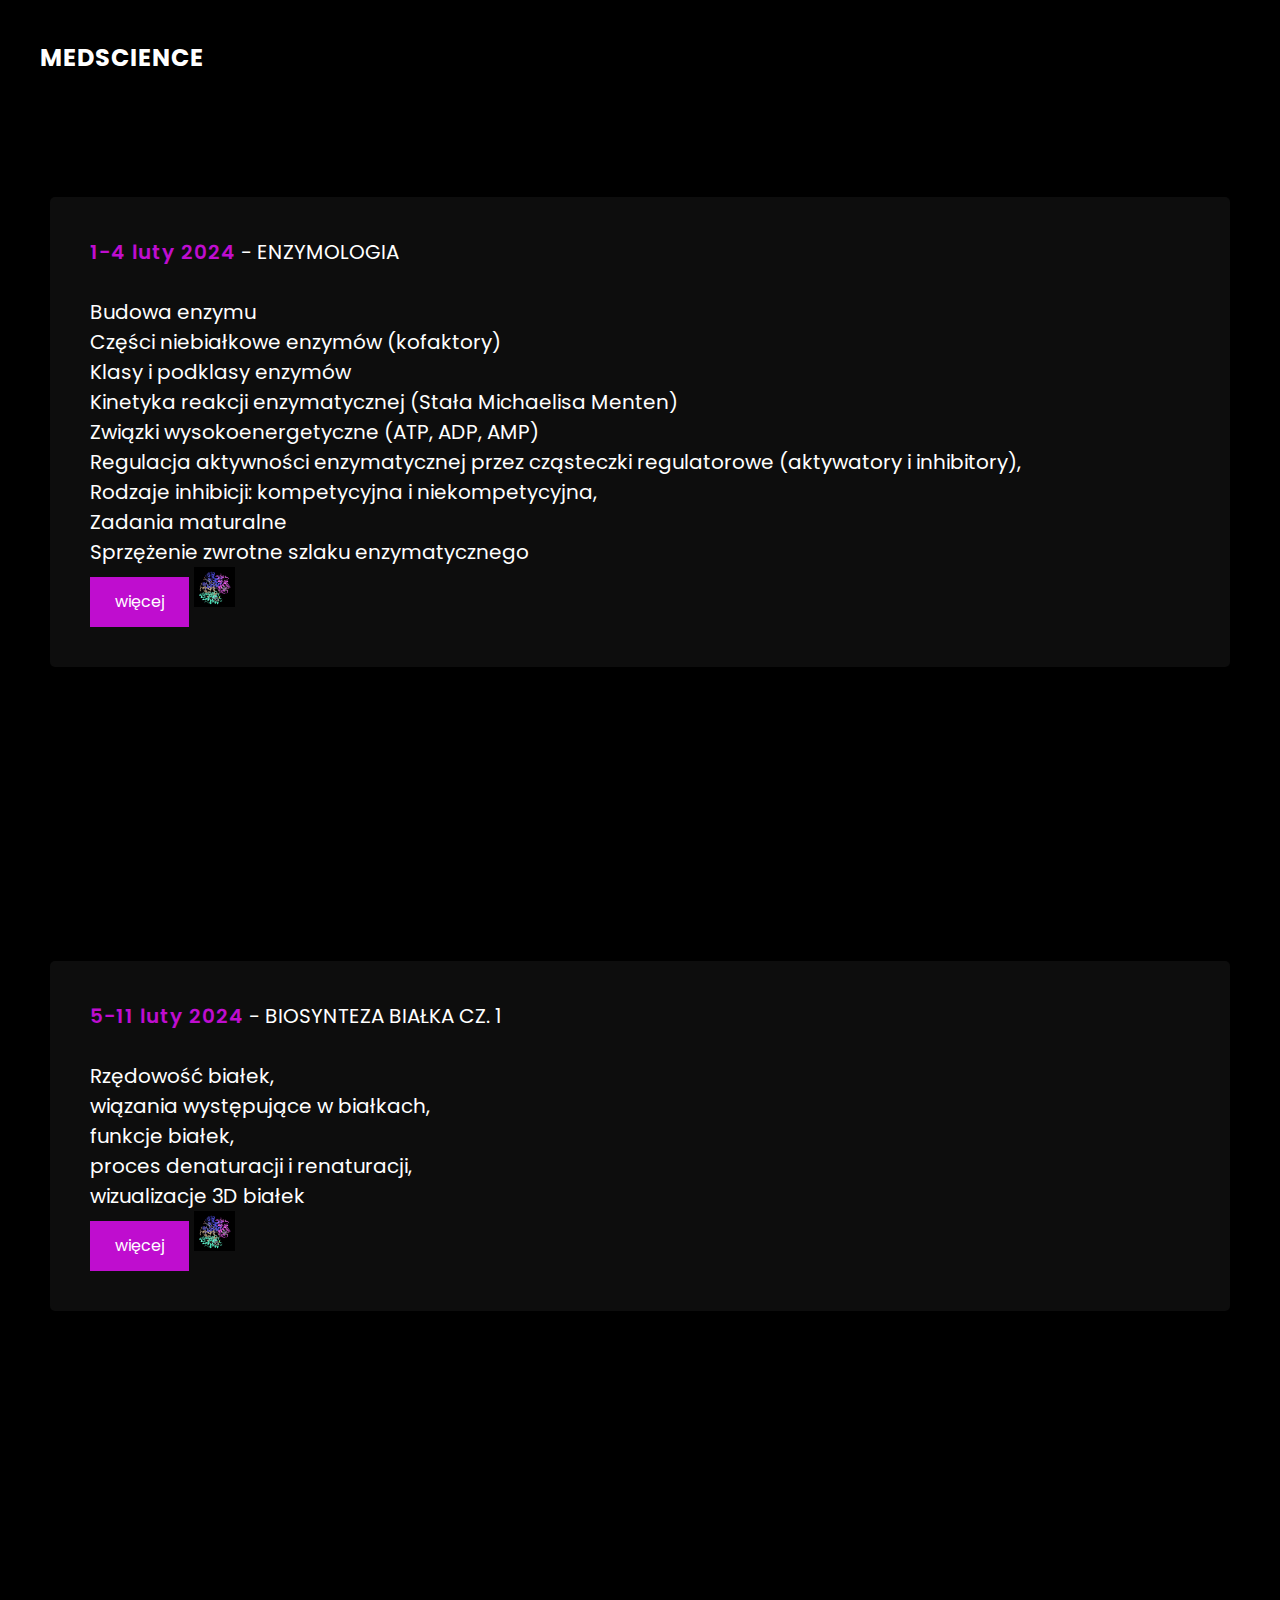
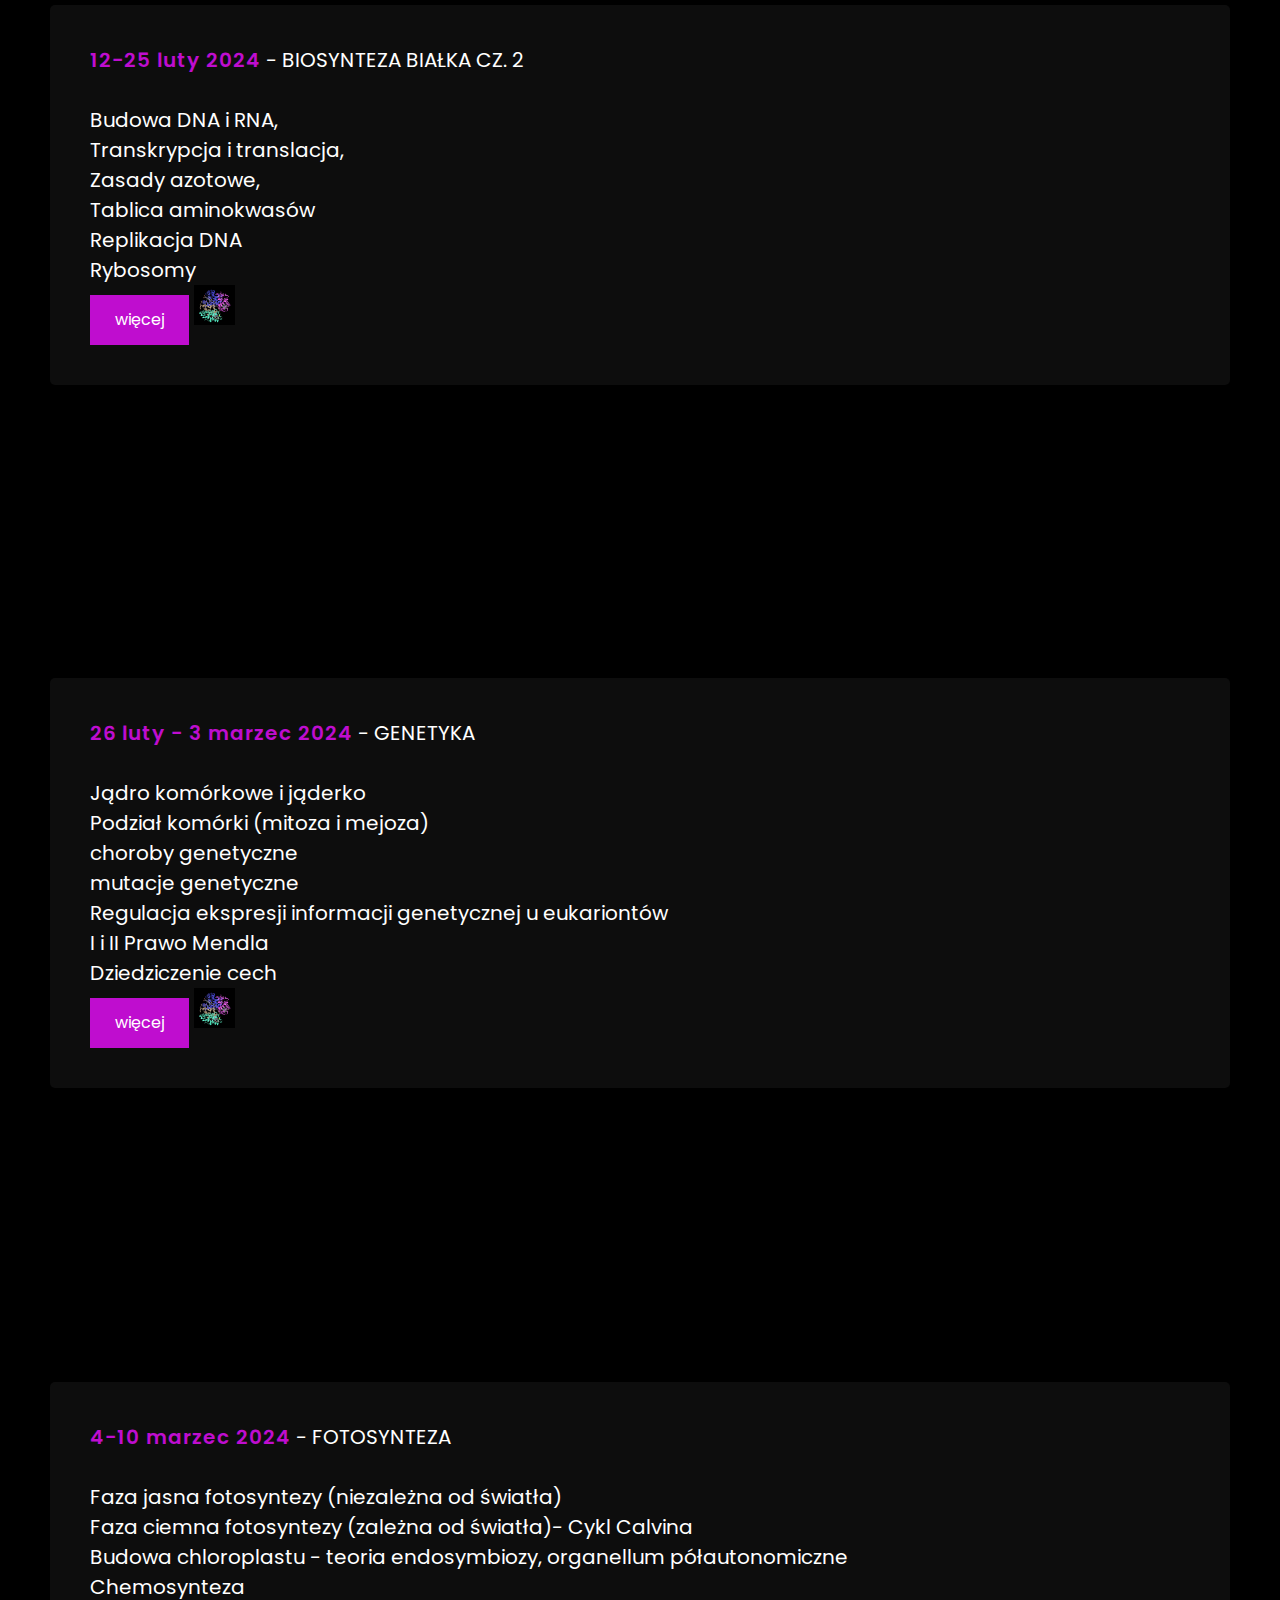
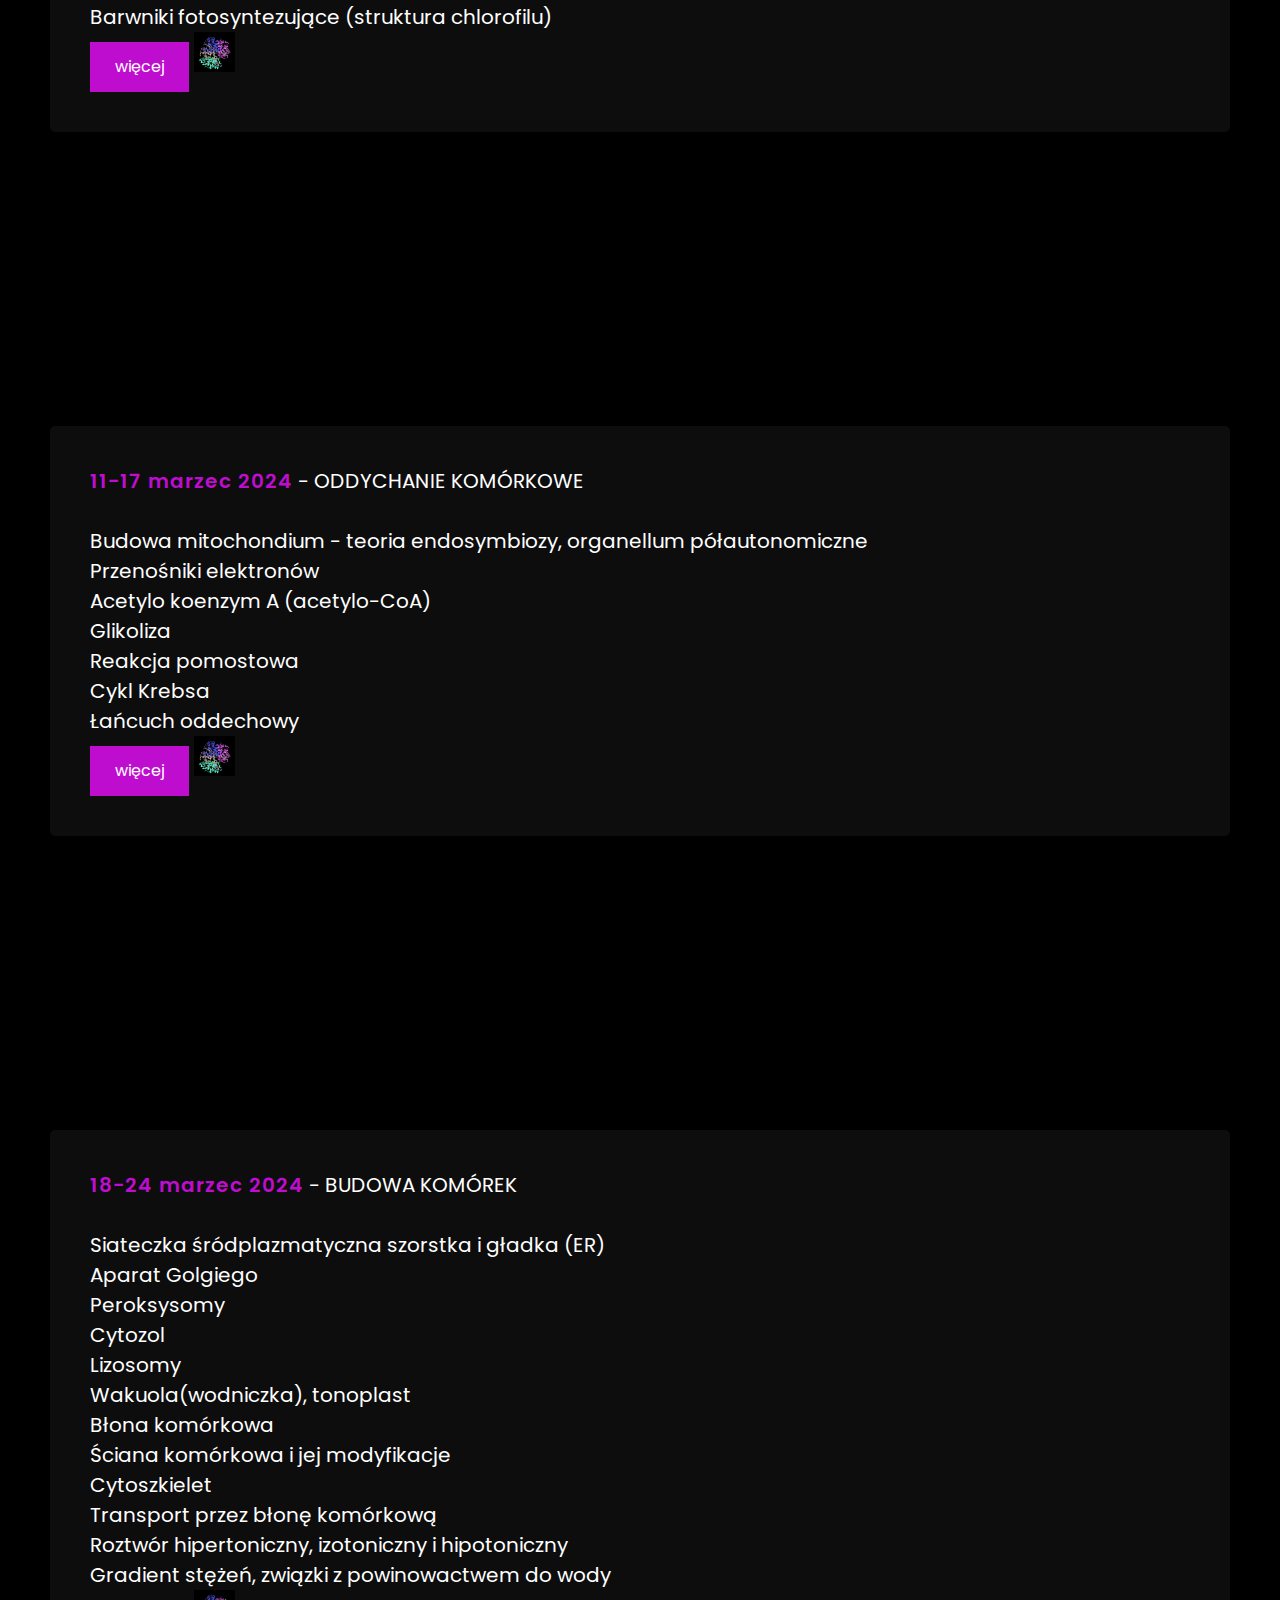
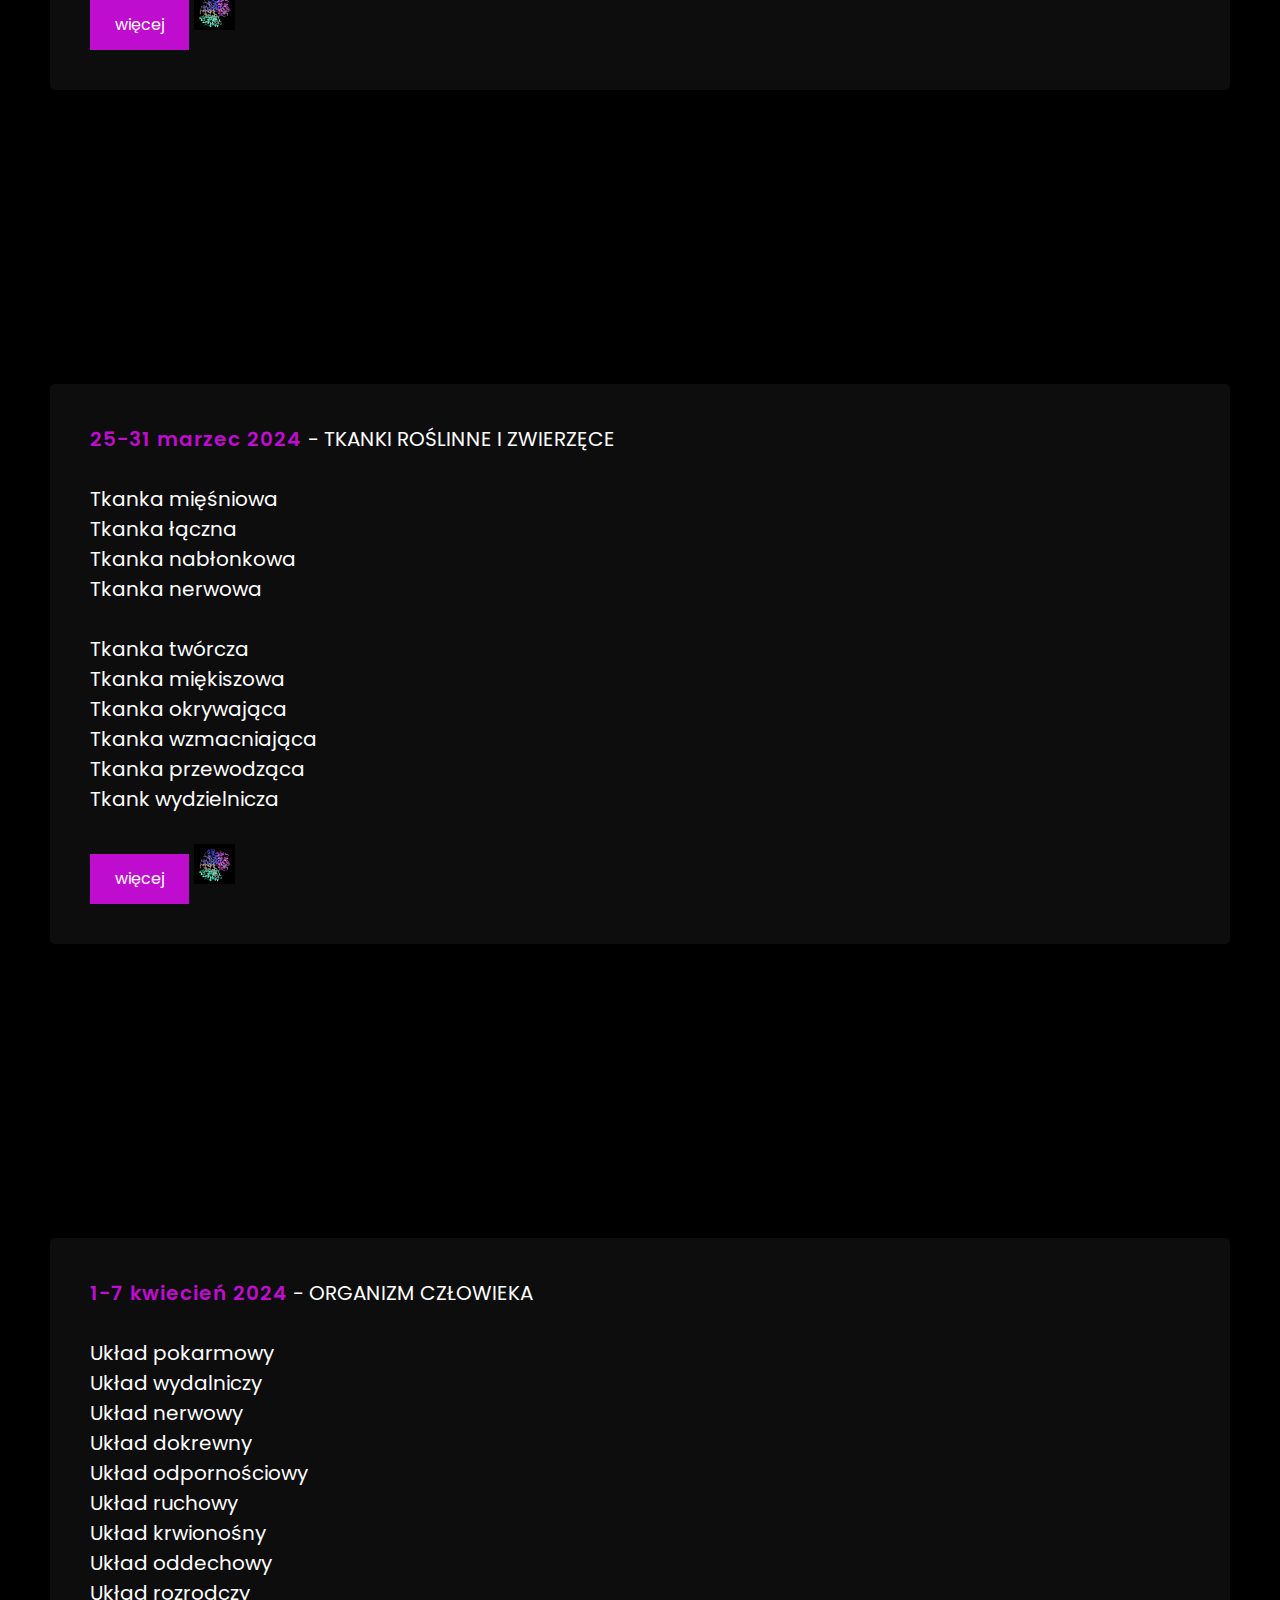
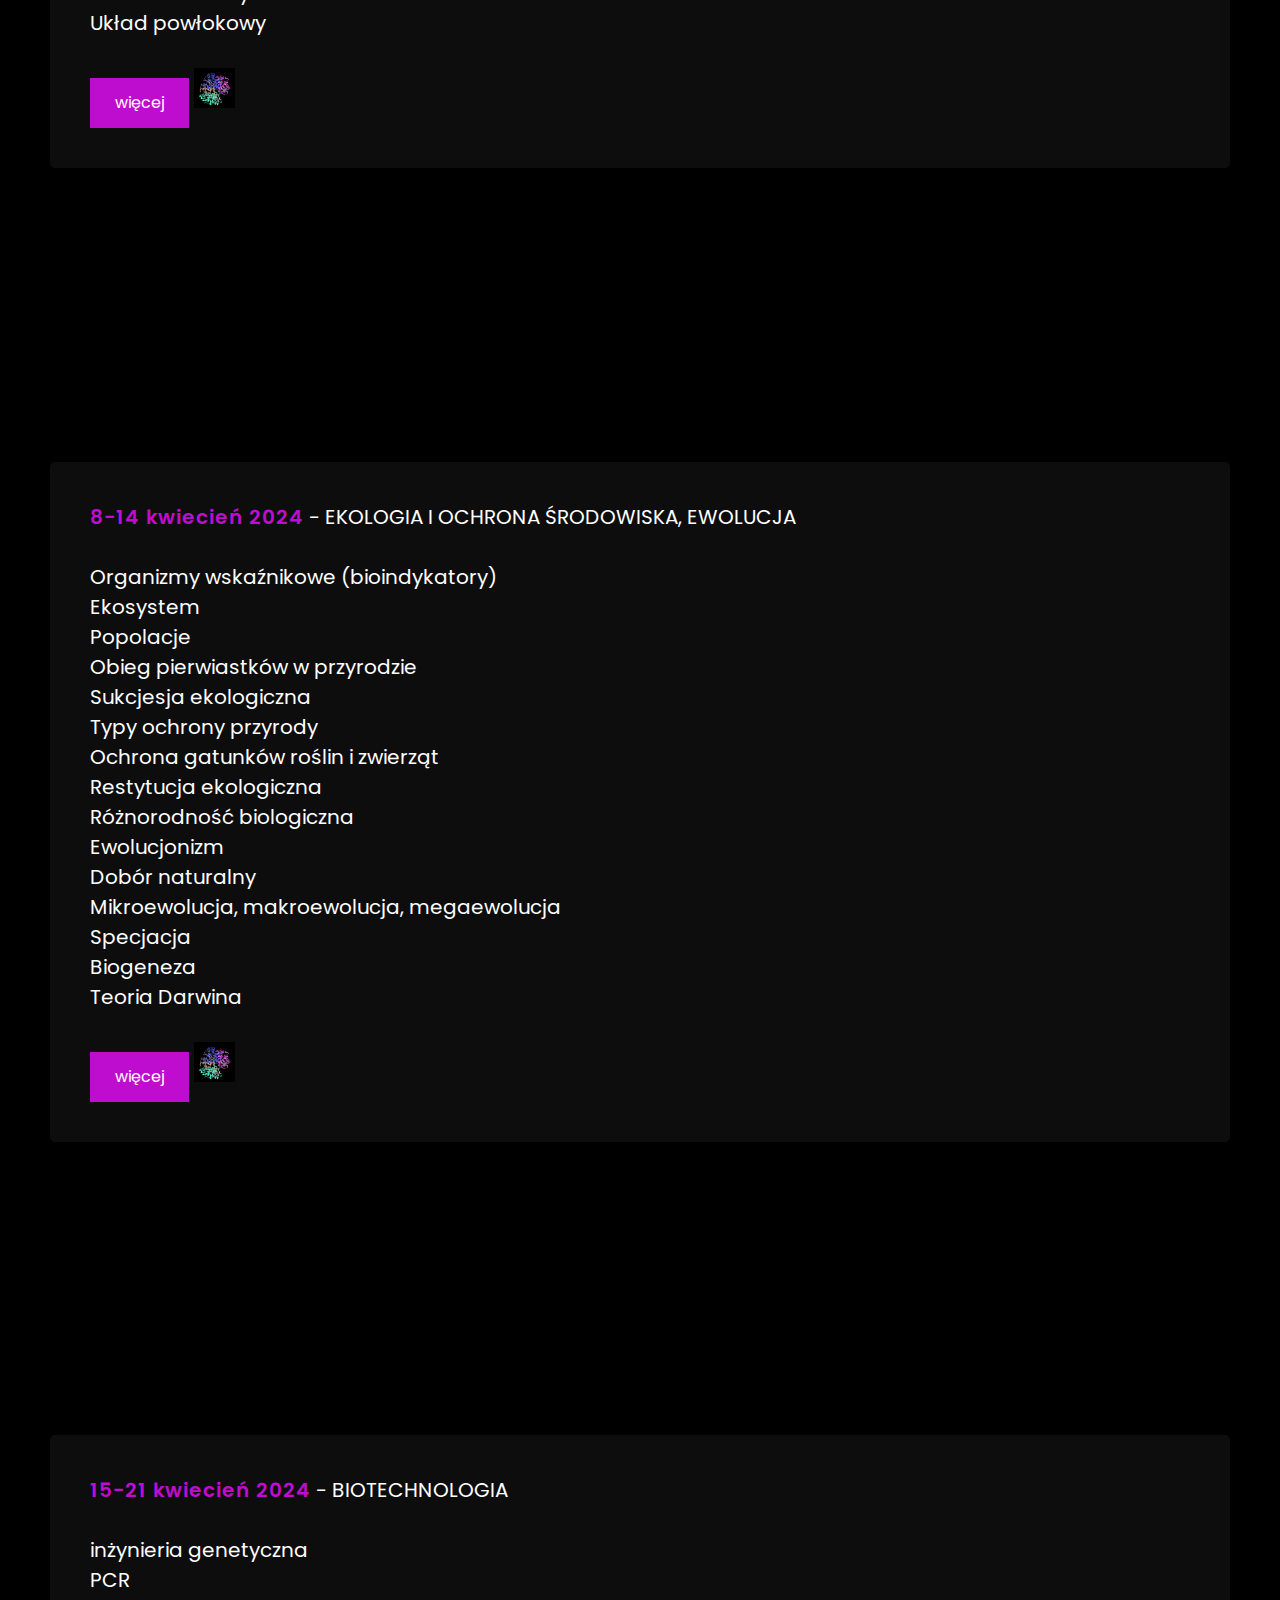
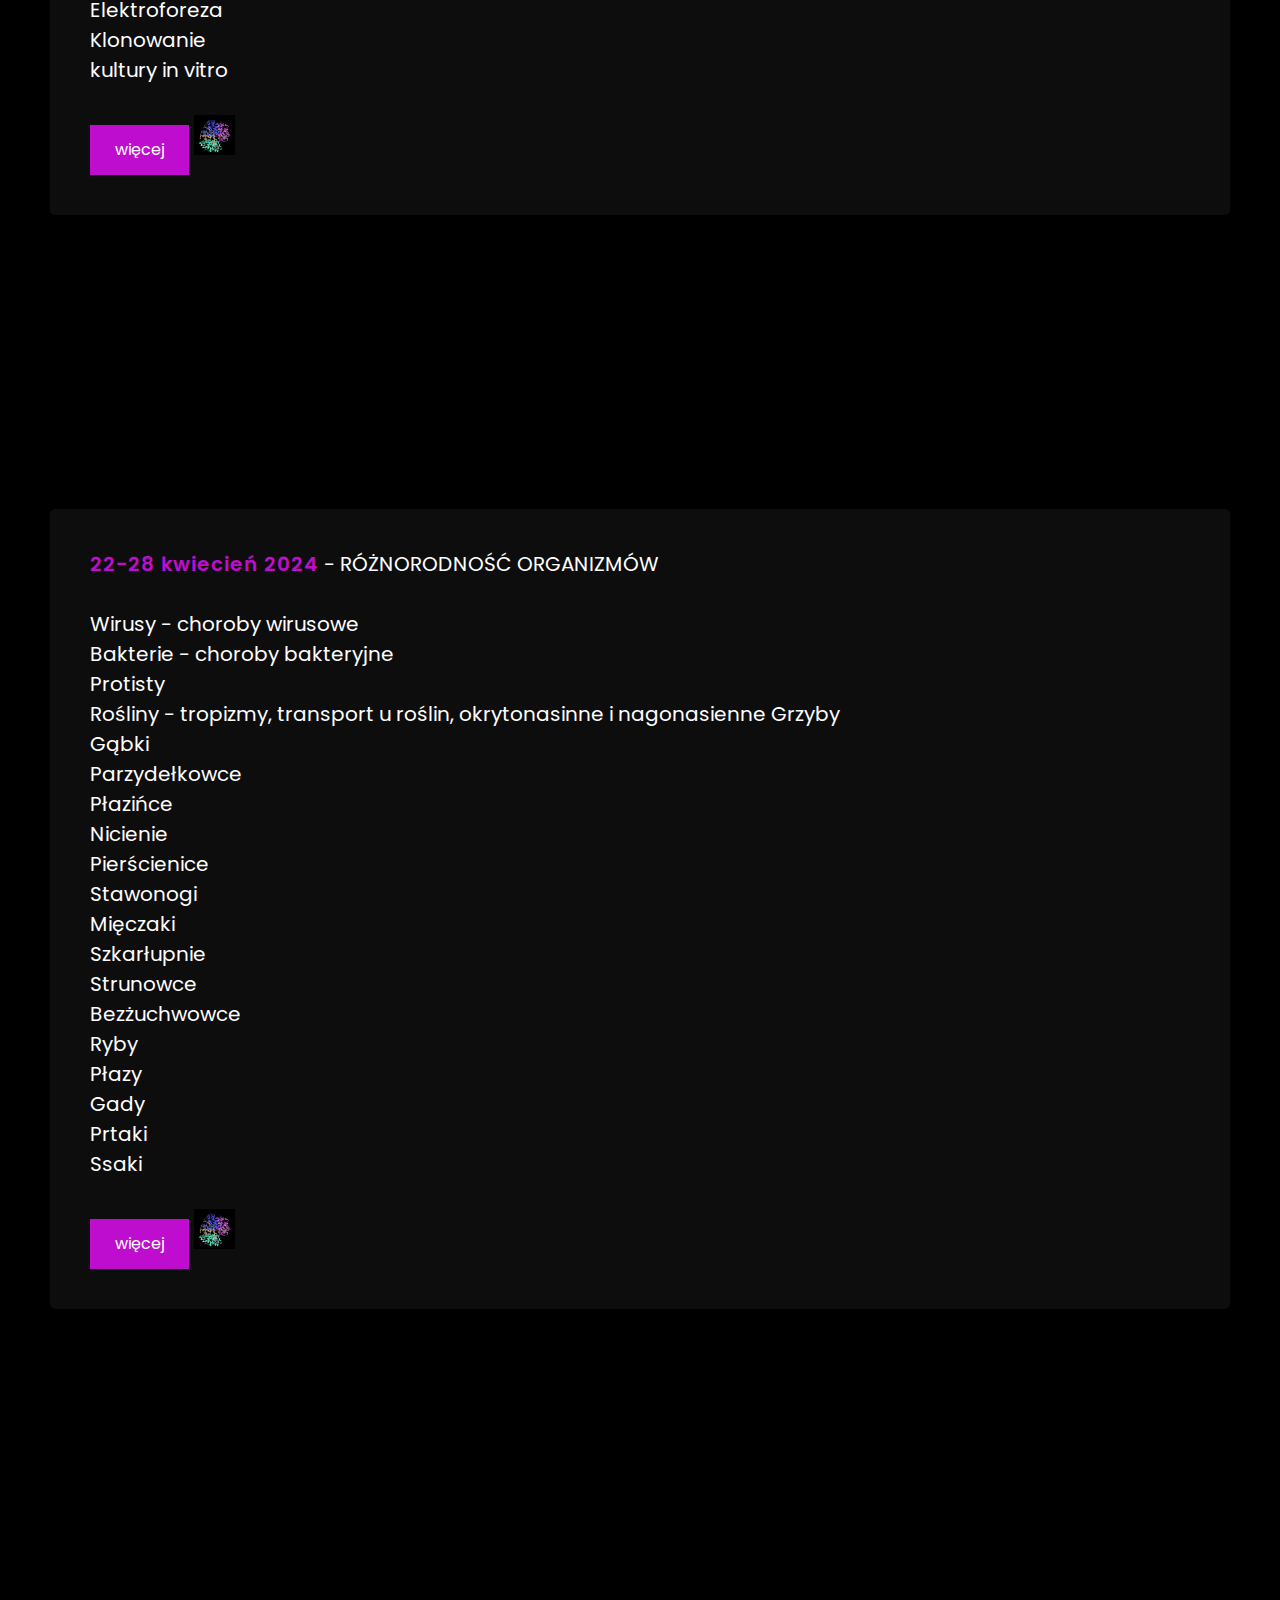
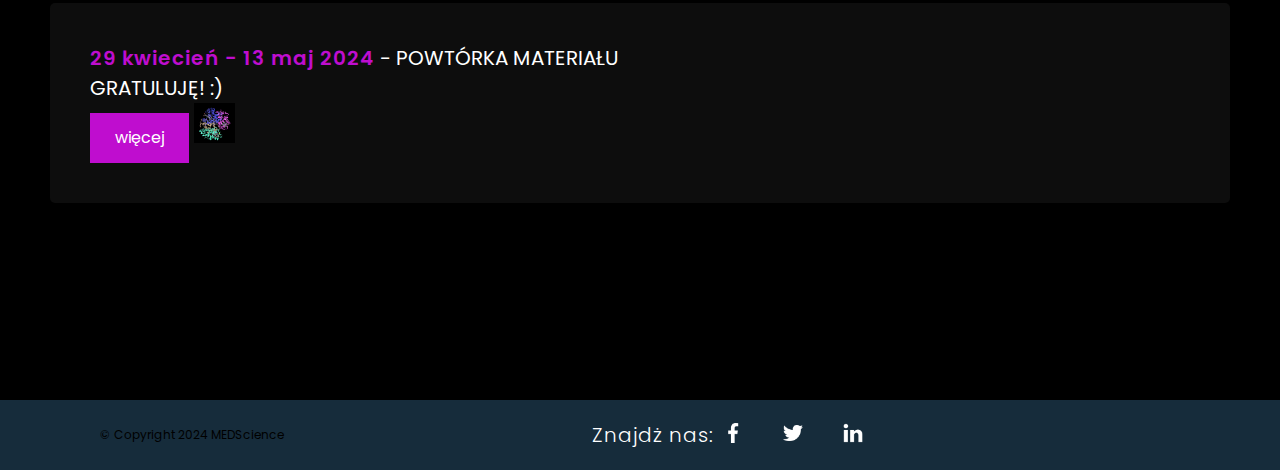
==== harmonogram.html @ fafb4f1d "Add files via upload" ====
<DOCTYPE html>
      <html lang="en">
      <head>
          <meta name="description" content="Profesjonalene przygotowanie do matury z nauk medycznych na poziomie podstawowym i rozszerzonym. 
          Uczymy z pasją, którą chętnie przekazujemy innym, dzięki temu nasi kursanci uzyskują 
          wysokie wyniki matur, co pozwala im podjąć studia na wymarzonym kierunku.">
          <meta name="keywords" content="kursy maturalne, biologia, matura, medscience, medscience.pl, 
          medycyna, lekarski, kierunek lekarski, Akademia medyczna, Gdański uniwersytet medycznyc, biotechnologia, 
          podstawowa, rozszerzona, Gdańsk, Trójmiasto, nauka biologii,
           korepetycje biologia, korepetycje z biologii">
          <meta name="viewport" content=""width=device-width, initial-scale="1.0">
          <title>MEDSCIENCE Kursy maturalne z nauk medycznych</title>
          <meta chrset="UTF-8">
          <link rel="stylesheet" href="style.css">
          <link rel="stylesheet" href="https://cdnjs.cloudflare.com/ajax/libs/font-awesome/5.15.3/css/all.min.css" integrity="sha384-B4gt1jrGC7Jh4AgTPSdUtOBvfO8sh+Wy6p6PnHXYEzE2zwhyHIweGdeQpXaPfUm"
        crossorigin="anonymous">
      </head>

   <body>
     
        <div class="wrapper">
            <div class="main2">
            <header>
                  <a href="index.html" class="logo">MEDScience</a>
                  <div class="toggle"></div>
              </header>
            </div>
            <div class= "bigboxkal6">
                  <div class="boxhem">
                  <div class= "euI">
                        <span>1-4 luty 2024</span> - ENZYMOLOGIA
                        <br><br>
                        Budowa enzymu<br>
                        Części niebiałkowe enzymów (kofaktory)<br>
                        Klasy i podklasy enzymów<br>
                        Kinetyka reakcji enzymatycznej (Stała Michaelisa Menten)<br>
                        Związki wysokoenergetyczne (ATP, ADP, AMP)<br>
                        Regulacja aktywności enzymatycznej przez cząsteczki regulatorowe (aktywatory i inhibitory),<br>
                        Rodzaje inhibicji: kompetycyjna i niekompetycyjna,<br>
                        Zadania maturalne
                        <br>Sprzężenie zwrotne szlaku enzymatycznego

                        </br>
                        <div class= "iconachampion">
                              <a href="  " class="button">więcej</a>
                             
                                    <img src="hem.jpg" id="champion">
                        </div>
                  </div>
                  </div>
                  <div class= "contentkal6a">
                        <span>5-11 luty 2024</span> - BIOSYNTEZA BIAŁKA CZ. 1
                        <br><br>
                        Rzędowość białek,<br> wiązania występujące w białkach,<br> funkcje białek,<br>
                        proces denaturacji i renaturacji,<br> wizualizacje 3D białek
                        </br>
                        <div class= "iconachampion">
                              <a href="" class="button">więcej</a>
                                    <img src="hem.jpg" id="champion">
                              </div>
                  </div>

                  <div class= "euII">
                        <span>12-25 luty 2024</span> - BIOSYNTEZA BIAŁKA CZ. 2
                        <br><br>
                       Budowa DNA i RNA,<br>Transkrypcja i translacja,<br> Zasady azotowe,<br>Tablica aminokwasów<br>Replikacja DNA<br>Rybosomy
                        </br>
                        <div class= "iconachampion">
                              <a href="" class="button">więcej</a>
                                    <img src="hem.jpg" id="champion">
                              </div>
                  </div>

                  <div class= "euIII">
                        <span>26 luty - 3 marzec 2024</span> - GENETYKA
                        <br><br>
                        Jądro komórkowe i jąderko <br>
                        Podział komórki (mitoza i mejoza)<br>
                        choroby genetyczne<br>
                        mutacje genetyczne<br>
                        Regulacja ekspresji informacji genetycznej u eukariontów<br>
                        I i II Prawo Mendla<br>
                        Dziedziczenie cech<br>

                        <div class= "iconachampion">
                              <a href="" class="button">więcej</a>
                                    <img src="hem.jpg" id="champion">
                        </div>
                  </div>
                  <div class= "contentkal6b">
                        <span>4-10 marzec 2024</span> - FOTOSYNTEZA
                        <br><br>
                       Faza jasna fotosyntezy (niezależna od światła)<br>
                       Faza ciemna fotosyntezy (zależna od światła)- Cykl Calvina <br>
                       Budowa chloroplastu - teoria endosymbiozy, organellum półautonomiczne<br>
                       Chemosynteza 
                        </br>
                        Barwniki fotosyntezujące (struktura chlorofilu)<br>
                       
                        
                        <div class= "iconachampion">
                              <a href="" class="button">więcej</a>
                             
                                    <img src="hem.jpg" id="champion">
                        </div>
                  </div>

                  <div class= "euIV">
                        <span>11-17 marzec 2024</span> - ODDYCHANIE KOMÓRKOWE
                        </br><br>
                        Budowa mitochondium - teoria endosymbiozy, organellum półautonomiczne<br>
                        Przenośniki elektronów<br>
                        Acetylo koenzym A (acetylo-CoA)<br>
                        Glikoliza<br>
                        Reakcja pomostowa<br>
                        Cykl Krebsa<br>
                        Łańcuch oddechowy
                        </br>
                        <div class= "iconachampion">
                              <a href="" class="button">więcej</a>
                                    <img src="hem.jpg" id="champion">
                        </div>
                  </div>

                  <div class= "u1">
                        <span>18-24 marzec 2024</span> - BUDOWA KOMÓREK
                        </br><br>
                        Siateczka śródplazmatyczna szorstka i gładka (ER)<br>
                        Aparat Golgiego<br>
                        Peroksysomy<br>
                        Cytozol<br>
                        Lizosomy<br>
                        Wakuola(wodniczka), tonoplast<br>
                        Błona komórkowa<br>
                        Ściana komórkowa i jej modyfikacje<br>
                        Cytoszkielet<br>
                        Transport przez błonę komórkową<br>
                        Roztwór hipertoniczny, izotoniczny i hipotoniczny<br>
                        Gradient stężeń, związki z powinowactwem do wody
                        </br>
                        <div class= "iconachampion">
                        <a href="  " class="button">więcej</a>
                       
                              <img src="hem.jpg" id="champion">
                        </div>
                  </div>

                  <div class= "pp1">
                        <span>25-31 marzec 2024 </span> - TKANKI ROŚLINNE I ZWIERZĘCE
                        </br><br>
                        Tkanka mięśniowa<br>
                        Tkanka łączna<br>
                        Tkanka nabłonkowa<br>
                        Tkanka nerwowa<br>
                        <br>
                        Tkanka twórcza<br>
                        Tkanka miękiszowa<br>
                        Tkanka okrywająca<br>
                        Tkanka wzmacniająca<br>
                        Tkanka przewodząca<br>
                        Tkank wydzielnicza<br>

                        </br>
                        <div class= "iconachampion">
                              <a href="" class="button">więcej</a>
                                    <img src="hem.jpg" id="champion">
                        </div>
                  </div>

                  <div class= "u2">
                        <span>1-7 kwiecień 2024</span> - ORGANIZM CZŁOWIEKA
                        </br><br>
                        Układ pokarmowy<br>
                        Układ wydalniczy<br>
                        Układ nerwowy<br>
                        Układ dokrewny<br>
                        Układ odpornościowy<br>
                        Układ ruchowy<br>
                        Układ krwionośny<br>
                        Układ oddechowy<br>
                        Układ rozrodczy<br>
                        Układ powłokowy<br>
                        </br>
                        <div class= "iconachampion">
                              <a href="    " class="button">więcej</a>
                                    <img src="hem.jpg" id="champion">
                        </div>
                  </div>

                  <div class= "euV">
                        <span>8-14 kwiecień 2024</span> - EKOLOGIA I OCHRONA ŚRODOWISKA, EWOLUCJA
                        </br><br>
                        Organizmy wskaźnikowe (bioindykatory)<br>
                        Ekosystem<br>
                        Popolacje<br>
                        Obieg pierwiastków w przyrodzie<br>
                        Sukcjesja ekologiczna<br>
                        Typy ochrony przyrody<br>
                        Ochrona gatunków roślin i zwierząt<br>
                        Restytucja ekologiczna<br>
                        Różnorodność biologiczna<br>
                        Ewolucjonizm<br>
                        Dobór naturalny<br>
                        Mikroewolucja, makroewolucja, megaewolucja<br>
                        Specjacja<br>
                        Biogeneza<br>
                        Teoria Darwina<br>

                        </br>
                        <div class= "iconachampion">
                              <a href="" class="button">więcej</a>
                                    <img src="hem.jpg" id="champion">
                        </div>
                  </div>

                  <div class= "contentkal6c">
                        <span>15-21 kwiecień 2024</span> - BIOTECHNOLOGIA
                        <br><br>
                        inżynieria genetyczna<br>
                        PCR<br>
                        Elektroforeza<br>
                        Klonowanie<br>
                        kultury in vitro<br>
                        </br>
                        <div class= "iconachampion">
                              <a href="" class="button">więcej</a>
                                    <img src="hem.jpg" id="champion">
                        </div>
                  </div>

                  <div class= "pp2">
                        <span>22-28 kwiecień 2024</span> - RÓŻNORODNOŚĆ ORGANIZMÓW
                        </br><br>
                        Wirusy - choroby wirusowe<br>
                        Bakterie - choroby bakteryjne<br>
                        Protisty<br>
                        Rośliny - tropizmy, transport u roślin, okrytonasinne i nagonasienne
                        Grzyby<br>
                        Gąbki<br>
                        Parzydełkowce<br>
                        Płazińce<br>
                        Nicienie<br>
                        Pierścienice<br>
                        Stawonogi<br>
                        Mięczaki<br>
                        Szkarłupnie<br>
                        Strunowce<br>
                        Bezżuchwowce<br>
                        Ryby<br>
                        Płazy<br>
                        Gady<br>
                        Prtaki<br>
                        Ssaki<br>

                        </br>
                        <div class= "iconachampion">
                              <a href="" class="button">więcej</a>
                                    <img src="hem.jpg" id="champion">
                        </div>
                  </div>
                  <div class= "contentkal6d">
                        <span>29 kwiecień - 13 maj 2024</span> - POWTÓRKA MATERIAŁU
                        </br>
                       GRATULUJĘ! :)
                        </br>
                        <div class= "iconachampion">
                              <a href="" class="button">więcej</a>
                                    <img src="hem.jpg" id="champion">
                        </div>
                  </div>

                  
  
                  
      </div>
      <section class="footer">
            <p claass="text">© Copyright 2024 MEDScience</p>
            <ul>
                <p class="text">Znajdż nas: </p>
                <li><a href="#"><img src="facebook.png"</a></li>
                <li><a href="#"><img src="twitter.png"</a></li>
                <li><a href="#"><img src="linkedin.png"</a></li>
            </ul>

        </section>
  </body>
</html>
---- style.css ----
@import url('https://fonts.googleapis.com/css?family=Poppins:200,300,400,500,600,700,800,900&display=swap');
*
{
margin:0;
padding:0;
box-sizing: border-box;
font-family: 'Poppins', sans-serif;
}

.main
{
    position: relative;
    width: 100%;
    height: 100vh;
    background: #3475ca;
    display: flex;
    justify-content: center;
    align-items:center;
}
.main2
{
    position: relative;
    width: 100%;
    
    background: #3475ca;
    display: flex;
    justify-content: center;
    align-items:center;
}
.main img
{
    position: absolute;
    top:0;
    left:0;
    width: 100%;
    height: 100%;
    object-fit: cover;
    opacity: 0.25;
}
.main .content
{
    position: relative;
    max-width: 750px;
    text-align: center;
}
.main .content h2
{
    color: #fff;
    font-size: 55px;
}
.main .content p
{
    color: #fff;
    font-size: 18px;
}
.main header
{
    position: absolute;
    top: 0;
    left: 0;
    width: 100%;
    padding: 40px 100px;
    display: flex;
    justify-content: space-between;
    
    z-index: 10000;
}
.main2 header
{
    position: absolute;
    top: 0;
    left: 0;
    width: 100%;
    
    display: flex;
    justify-content: space-between;
    align-items:center;
    z-index: 10000;
}
.main header .logo
{
    color:white;
    text-decoration: none;
    font-size: 40px;
    text-transform: uppercase;
    font-weight: 700;
    letter-spacing: 1px;
}
.main2 header .logo
{
    color:white;
    text-decoration: none;
    font-size: 24px;
    text-transform: uppercase;
    font-weight: 700;
    letter-spacing: 1px;
    padding: 40px;
}
.main header .toggle
{
    position: relative;
    width: 36px;
    height: 28px;
    background: url(toggle.png);
    background-size: cover;
    cursor: pointer;
}
.main2 header .toggle
{
    position: relative;
    width: 36px;
    height: 28px;
    background: url(toggle.png);
    background-size: cover;
    cursor: pointer;
}
.about
{
    position: relative;
    width: 100%;
    display: flex;
}
.about .contentBx
{
    background: #12222d;
    padding: 60px;
    width: 50%;
}
#myButton
{
    background-color: #12222d;
	color: white;
	padding: 10px 25px;
	text-align: center;
	text-decoration: none;
	display: inline-block;
	font-size: 20px;
	margin-top: 8px;
    margin-bottom: 8px;
    border-color:#3475ca ;
}
#myButton:hover
{
	background-color:#3475ca ;
}
#wiecejButton
{
    background-color: #12222d;
	color: white;
	padding: 10px 25px;
	text-align: center;
	text-decoration: none;
	display: inline-block;
	font-size: 16px;
	margin-top: 8px;
    margin-bottom: 8px;
    border-color:#3475ca ;
}
.heading
{
    color: #fff;
    font-size: 35px;
    font-weight: 600;
    letter-spacing: 1px;
    margin-bottom: 10px;
}
svg {
    width: 40px;
    height: 60px;
    margin-left:auto;
    padding-right: 20px;
}
svg path {
    fill: #ffffff;
}

#ikona2
{
    width: 50px;
    height: 50px;

}
.sciezka2
{
    fill: black;
}

.text
{
    color: #fff;
    font-size: 20px;
    font-weight: 300;
    letter-spacing: 1px; 
}
.text5
{
    color: #fff;
    font-size: 20px;
    font-weight: 500;
    letter-spacing: 1px; 
    text-align: center;
}
.text8
{
    color: #fff;
    font-size: 20px;
    font-weight: 300;
    letter-spacing: 1.2px;
}

.text1
{
    color: #fff;
    font-size: 12px;
    font-weight: 300;
    letter-spacing: 1.2px;
}
.about .imgBx
{
    background: url(window.jpg);
    width: 50%;
    background-size: cover;
    background-position: center;
}



.bigboxkal6
{
	display: flex;
	padding:50px;
	flex-direction: column;
	justify-content: space-around;
	height: 10000px;
	font-size: 20px;
	line-height: 30px;
    background-color: #000000;
    color: #ffffff;
}

.contentkal6a 
{
	background: #0D0D0D;
	border:none;
	border-radius: 5px;
	padding: 40px;
}

.contentkal6b
{
	background: #0D0D0D;
	border:none;
	border-radius: 5px;
	padding: 40px;
}

.contentkal6c
{
	background: #0D0D0D;
	border:none;
	border-radius: 5px;
	padding: 40px;
}

.contentkal6d
{
	background: #0D0D0D;
	border:none;
	border-radius: 5px;
	padding: 40px;	
}

.contentkal6e
{
	background: #0D0D0D;
	border:none;
	border-radius: 5px;
	padding: 40px;
}

.contentkal6f
{
	background: #0D0D0D;
	border:none;
	border-radius: 5px;
	padding: 40px;
}

.contentkal6g
{
	background: #0D0D0D;
	border:none;
	border-radius: 5px;
	padding: 40px;
}
#champion
{
    height: 40px;
}


.contentkal6h
{
	background: #0D0D0D;
	border:none;
	border-radius: 5px;
	padding: 40px;
}

.contentkal6i
{
	background: #0D0D0D;
	border:none;
	border-radius: 5px;
	padding: 40px;
}

.contentkal6j
{
	background: #0D0D0D;
	border:none;
	border-radius: 5px;
	padding: 40px;
}

.contentkal6k
{
	background: #0D0D0D;
	border:none;
	border-radius: 5px;
	padding: 40px;
}

.contentkal6l
{
	background: #0D0D0D;
	border:none;
	border-radius: 5px;
	padding: 40px;
}

.contentkal6m
{
	background: #0D0D0D;
	border:none;
	border-radius: 5px;
	padding: 40px;
}

.contentkal6n
{
	background: #0D0D0D;
	border:none;
	border-radius: 5px;
	padding: 40px;
}

.contentkal6o
{
	background: #0D0D0D;
	border:none;
	border-radius: 5px;
	padding: 40px;
}

.contentkal6p
{
	background: #0D0D0D;
	border:none;
	border-radius: 5px;
	padding: 40px;
}


.WIC1
{
	background: #0D0D0D;
	border:none;
	border-radius: 5px;
	padding: 40px;
}

.WIC2
{
	background: #0D0D0D;
	border:none;
	border-radius: 5px;
	padding: 40px;
}

.WIC3
{
	background: #0D0D0D;
	border:none;
	border-radius: 5px;
	padding: 40px;
}

.WIC4
{
	background: #0D0D0D;
	border:none;
	border-radius: 5px;
	padding: 40px;
}

.WIC5
{
	background: #0D0D0D;
	border:none;
	border-radius: 5px;
	padding: 40px;
}

.WIC6
{
	background: #0D0D0D;
	border:none;
	border-radius: 5px;
	padding: 40px;
}

.GIC1
{
	background: #0D0D0D;
	border:none;
	border-radius: 5px;
	padding: 40px;
}

.GIC2
{
	background: #0D0D0D;
	border:none;
	border-radius: 5px;
	padding: 40px;
}

.GIC3
{
	background: #0D0D0D;
	border:none;
	border-radius: 5px;
	padding: 40px;
}

.u1
{
	background: #0D0D0D;
	border:none;
	border-radius: 5px;
	padding: 40px;
}

.u2
{
	background: #0D0D0D;
	border:none;
	border-radius: 5px;
	padding: 40px;
}

.u3
{
	background: #0D0D0D;
	border:none;
	border-radius: 5px;
	padding: 40px;
}

.euI
{
	background: #0D0D0D;
	border:none;
	border-radius: 5px;
	padding: 40px;
}

.euII
{
	background: #0D0D0D;
	border:none;
	border-radius: 5px;
	padding: 40px;
}

.euIII
{
	background: #0D0D0D;
	border:none;
	border-radius: 5px;
	padding: 40px;
}

.euIV
{
	background: #0D0D0D;
	border:none;
	border-radius: 5px;
	padding: 40px;
}

.euV
{
	background: #0D0D0D;
	border:none;
	border-radius: 5px;
	padding: 40px;
}

.euVI
{
	background: #0D0D0D;
	border:none;
	border-radius: 5px;
	padding: 40px;
}

.euVII
{
	background: #0D0D0D;
	border:none;
	border-radius: 5px;
	padding: 40px;
}

.euVIII
{
	background: #0D0D0D;
	border:none;
	border-radius: 5px;
	padding: 40px;
}

.euIX
{
	background: #0D0D0D;
	border:none;
	border-radius: 5px;
	padding: 40px;
}

.meI
{
	background: #0D0D0D;
	border:none;
	border-radius: 5px;
	padding: 40px;
}

.meII
{
	background: #0D0D0D;
	border:none;
	border-radius: 5px;
	padding: 40px;
}

.mśI
{
	background: #0D0D0D;
	border:none;
	border-radius: 5px;
	padding: 40px;
}

.mśII
{
	background: #0D0D0D;
	border:none;
	border-radius: 5px;
	padding: 40px;
}

.pruszcz
{
	background: #0D0D0D;
	border:none;
	border-radius: 5px;
	padding: 40px;
}

.pp1
{
	background: #0D0D0D;
	border:none;
	border-radius: 5px;
	padding: 40px;
}

.pp2
{
	background: #0D0D0D;
	border:none;
	border-radius: 5px;
	padding: 40px;
}

.pp3
{
	background: #0D0D0D;
	border:none;
	border-radius: 5px;
	padding: 40px;
}

.ump1
{
	background: #0D0D0D;
	border:none;
	border-radius: 5px;
	padding: 40px;
}

.tmp1
{
	background: #0D0D0D;
	border:none;
	border-radius: 5px;
	padding: 40px;
}



.button 
{
	background-color: #bf0dcf;
	color: white;
	padding: 10px 25px;
	text-align: center;
	text-decoration: none;
	display: inline-block;
	font-size: 16px;
	margin-top: 8px;
}

.button:hover
{
	background-color: #c550d0;
}

.bigboxkal6 span
{
	color: #bf0dcf;
	font-weight: 600;
	letter-spacing: 1px;
}








.card
{
    background: #12222d;
    padding: 100px;
    text-align: center;
}
.card .container
{
    width: 100%;
    display: flex;
    justify-content: space-between;
    align-items: center;
    flex-wrap: wrap;
    margin-top: 60px;
}
.card .container .serviceBx
{
    position: relative;
    background: #fff;
    width: 400px;
    height:1000px;
    display: flex;
    justify-content: center;
    align-items: center;
    margin-bottom: 40px;
}
.card .container .serviceBx img
{
    max-width: 100px;
    margin-top: 40px;
}
.card .container .serviceBx h2
{
    font-weight:500;
    font-size:20px;
    letter-spacing: 1px;
}
.tech
{
    background: #3f8ffc;
    width: 100%;
    padding: 100px;
    padding-top: 300px;
    margin-top: -300px;
    display: flex;
    justify-content: space-between;
    align-items: center;
}
.tech .contentBx
{
    max-width: 800px;
}
.tech .imgBx
{
    max-width: 250px;
}
.tech .imgBx img
{
    max-width: 100%;
}
.bootcamp
{
    background: ;
    padding: 100px;
    text-align: center;
}
.bootcamp h2
{
    background:black ;
}
.bootcamp .imgBx
{
    display: flex;
    justify-content: space-between;
    align-items: center;
    flex-wrap: wrap;
    margin-top: 40px;
}
.bootcamp .imgBx img
{
    max-width: 300px;
    margin: 10px;
    cursor: pointer;
}
.bootcamp .imgBx img:hover
{
    opacity: ;
}
.opinions
{
    position: relative;
    padding:100px;
    background: #12222d;
    text-align: center;
    font-size: 20px;
}
.opinions .container
{
    display: flex;
    justify-content: space-between;
    align-items: center;
    margin-top: 40px;
    flex-wrap: wrap;
}
.opinions .container .contentBx
{
    background: #fff;
    padding: 60px 50px;
    width: 550px;
    display: flex;
    justify-content: center;
    align-items: left;
    margin: 10px;
}
.opinions .container .contentBx p
{
    font-style: italic;
}
.opinions .container .contentBx h3
{
    width: 100%;
    text-align: center;
    font-weight: 500;
    color: #3475ca;
}
.contact
{
    padding: 70px;
    background: #162c3b;
    text-align: center;
}
.contact p
{
 font-size: 15px;
 color:#fff;
}
.contact1
{
    padding: 70px;
    background: #162c3b;
    text-align: center;
}
.contact1 p
{
 font-size: 20px;
 color:#3475ca;
}
.imgBx2
{
    background: url(zzz.jpg);
    background-size: cover;
    background-position: center;
    width: 50%;
}
.redbg
{
    background: #162c3b; !important;s
    background-size: cover;
    background-position: center;
}
#displayText {
    display: none;
  }
.form
{
    margin-bottom: 40px;
}
.form .inputBx input
{
    width: 100%;
    background: transparent;
    box-shadow: none;
    border: none;
    outline: none;
    padding: 10px 0;
    font-size: 18px;
    font-weight: 300;
    color: #fff;
    border-bottom: 0.5px solid #fff;
}
.form .inputBx input::placeholder
{
    color:#fff;
}
.form .inputBx textarea
{
    width: 100%;
    background: transparent;
    box-shadow: none;
    border: none;
    outline: none;
    padding: 10px 0;
    font-size: 18px;
    min-height: 150px;
    font-weight: 300;
    color: #fff;
    border-bottom: 2px solid #fff;
}
.form .inputBx textarea::placeholder
{
    color:#fff;
}
.form .inputBx input[type="submit"]
{
   
    padding: 10px;
    background: #162c3b;
    color: #fff;
    cursor: pointer;
    font-weight: 400;
    margin-top: 20px;
    border-color: #3475ca;
}
.form .inputBx input[type="submit"]:hover
{
    background: #3475ca;
    color: #fff;
    cursor: pointer;
    font-weight: 400;
    margin-top: 20px;
}
#displayText
{
    color: #fff;
    font-size: 13px;
}

.footer
{
    background: #162c3b;
    padding: 20px 100px;
    display: flex;
    justify-content: space-between;
    align-items: center;
    font-size: 12px;
}
.footer ul
{
    display: flex;
    justify-content: center;
    align-items: center;
}
.footer ul li
{
    list-style: none;
}
.footer ul li a
{
    text-decoration: none;
    display: inline-block;
    margin: 0 10px;
}
.footer ul li a img
{
    filter: invert(1);
    max-width: 20px;
}
@media (max-width: 991px)

{
    
    .text5
{
    color: #fff;
    font-size: 30px;
    font-weight: 500;
    letter-spacing: 1px; 
}
.text
{
    font-size: 30px; 
}
.opinions .container
{
    display: flex;
    justify-content: center;
    align-items: center;
    margin-top: 40px;
    flex-wrap: wrap;
}
.text8
{
    color: #fff;
    font-size: 12px;
    font-weight: 300;
    letter-spacing: 1.2px;
}
    .heading
    {
        font-weight: 600;
        letter-spacing: 1px;
        margin-bottom: 10px;
    }
    .main
    {
        padding: 50px;
    }
    .main header
    {
        padding: 50px 50px;
    }
    .main .content h2
    {
       
    }
    .main .content p
    {
        font-size: 36px;
    }
    .about
    {
        flex-direction: column;
    }
    .about .contentBx,
    .about .imgBx
    {
        width: 100%;
        padding: 50px;
        min-height: 480px;
        text-align: left;
    }
    .card
    {
        padding: 50px;
    }
    .card .container
    {
        justify-content: center;
        margin-top: 20px;
    }
    .card .container .serviceBx
    {
        margin: 20px;
      
    }
    .tech
    {
        padding: 50px;
        padding-top:300px;
        justify-content: center;
        flex-direction: column;
    }
    .tech .imgBx
    {
        margin-top: 40px;
        max-width: 250px;
    }
    .bootcamp
    {
        padding: 50px;
    }
    .bootcamp .imgBx
    {
        justify-content: center;
    }
    .opinions
    {
        padding: 50px;
    }
    .opinions .contentBx
    {
        padding: 60px 40px;
        max-width: 550px;
        margin-bottom: 40px;
        
    }
    .opinions .contentBx:last-child
    {
        margin-bottom: 0px;
        
    }
    .contact
    {
        padding: 50px;
    }

    .footer
    {
        padding: 20px 50px;
        flex-direction: column-reverse;
        text-align: center;
    }
    .footer ul
    {
        margin-bottom: 20px;
    }
}
@media (max-width: 400px)
{
    .main .content h2
    {
        font-size: 36px;
    }
    .main .content p
    {
 
    }
}
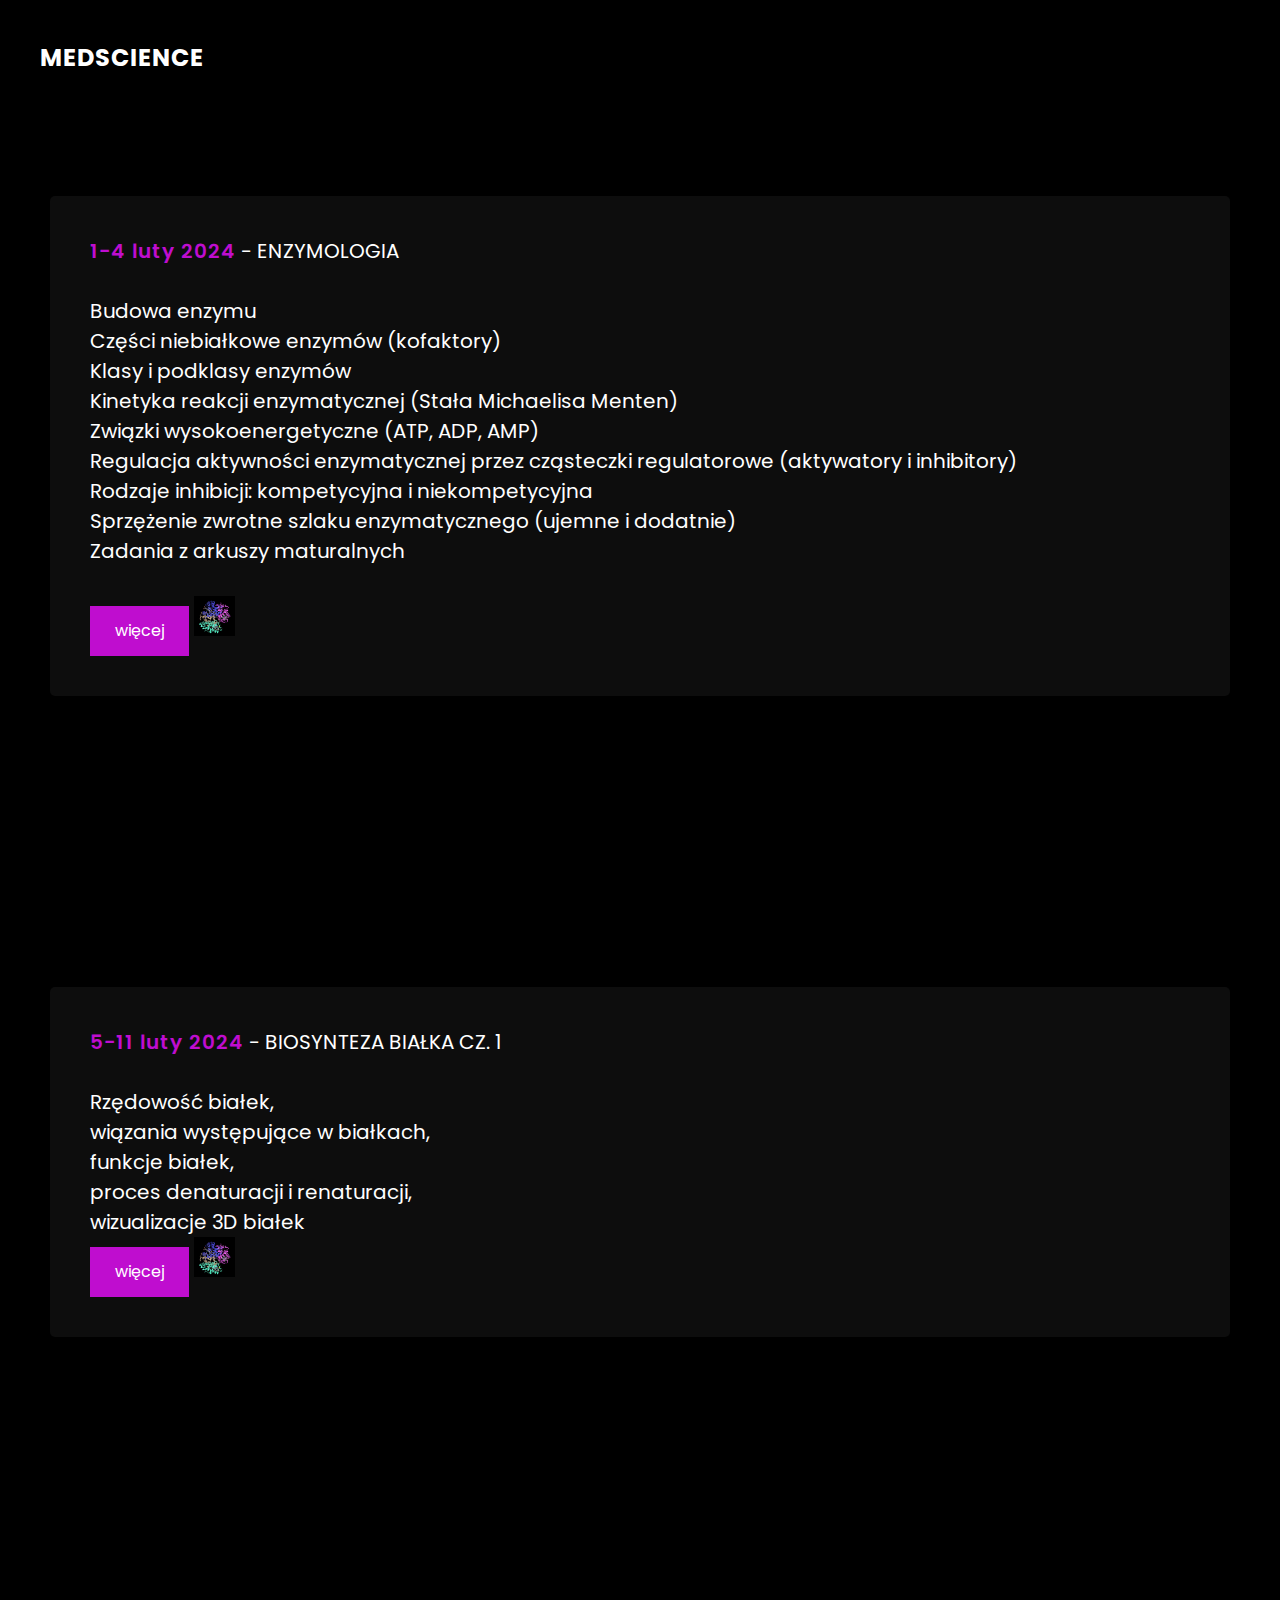
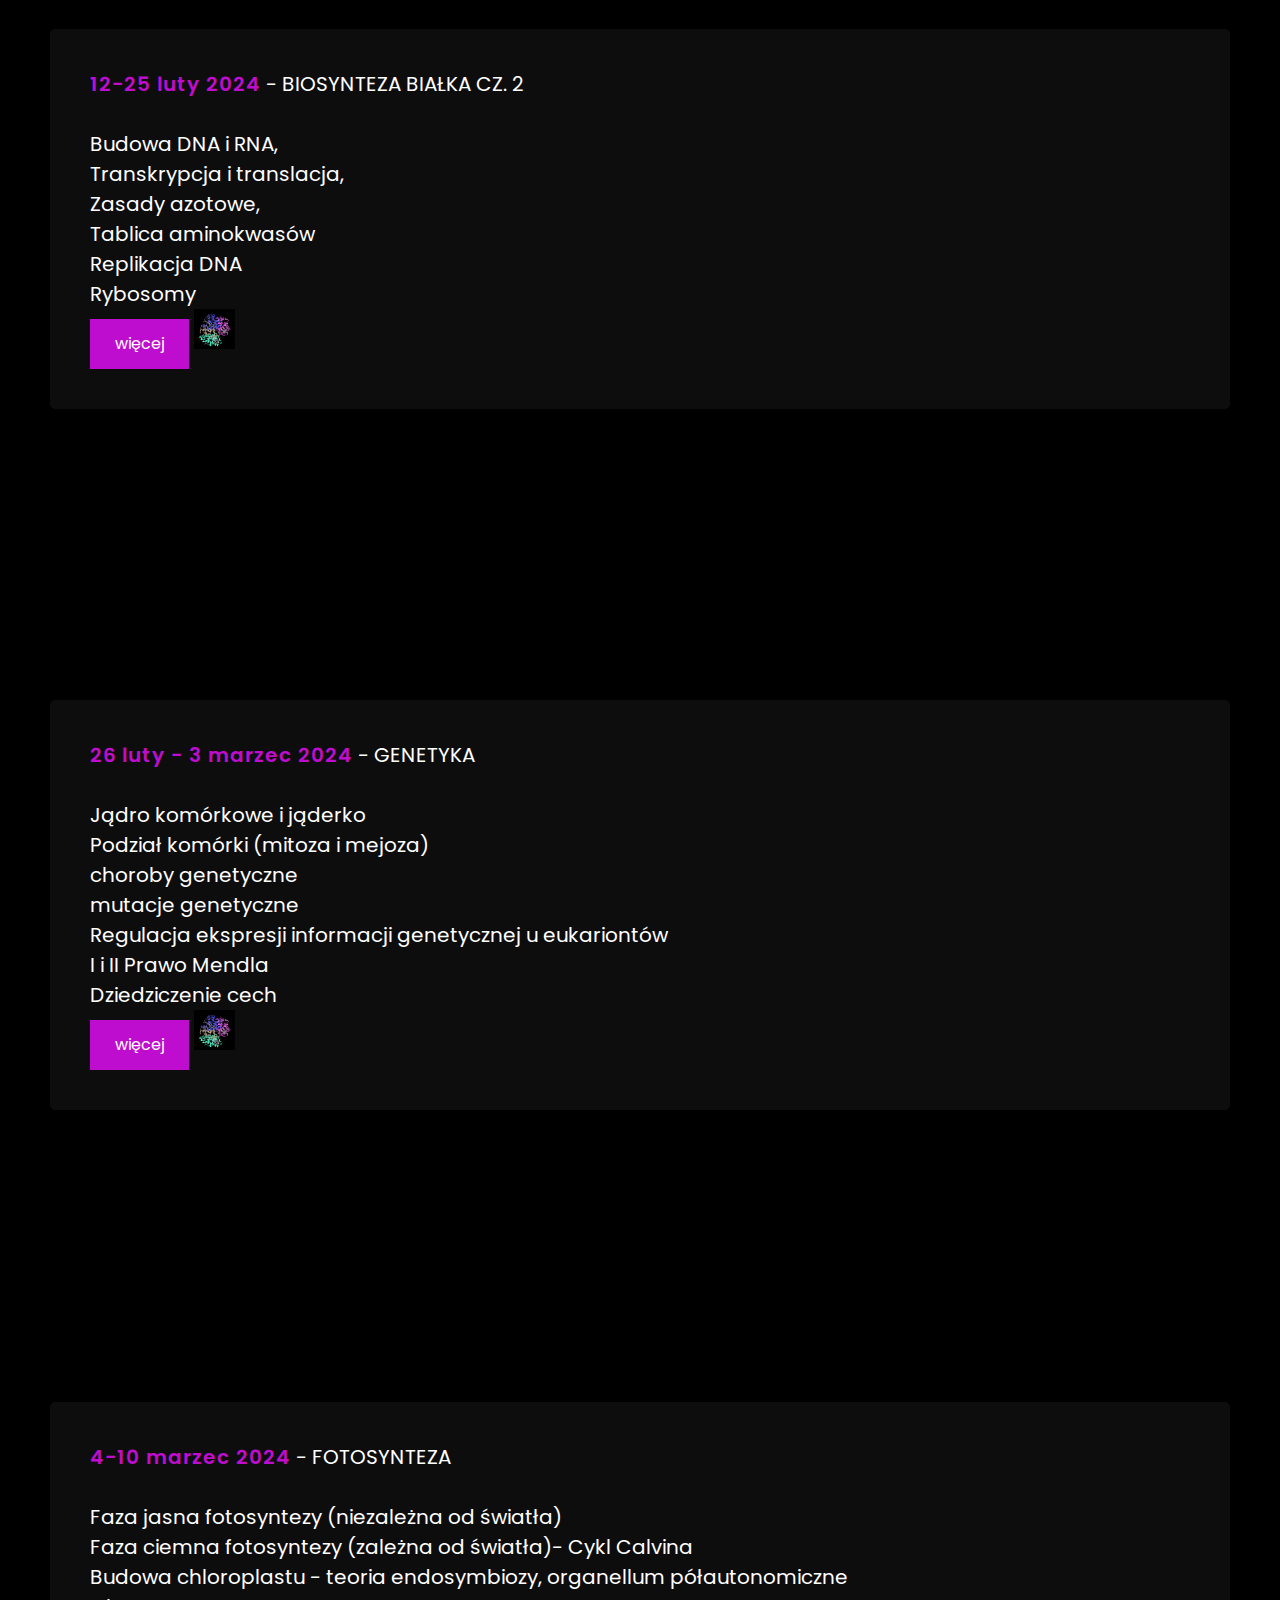
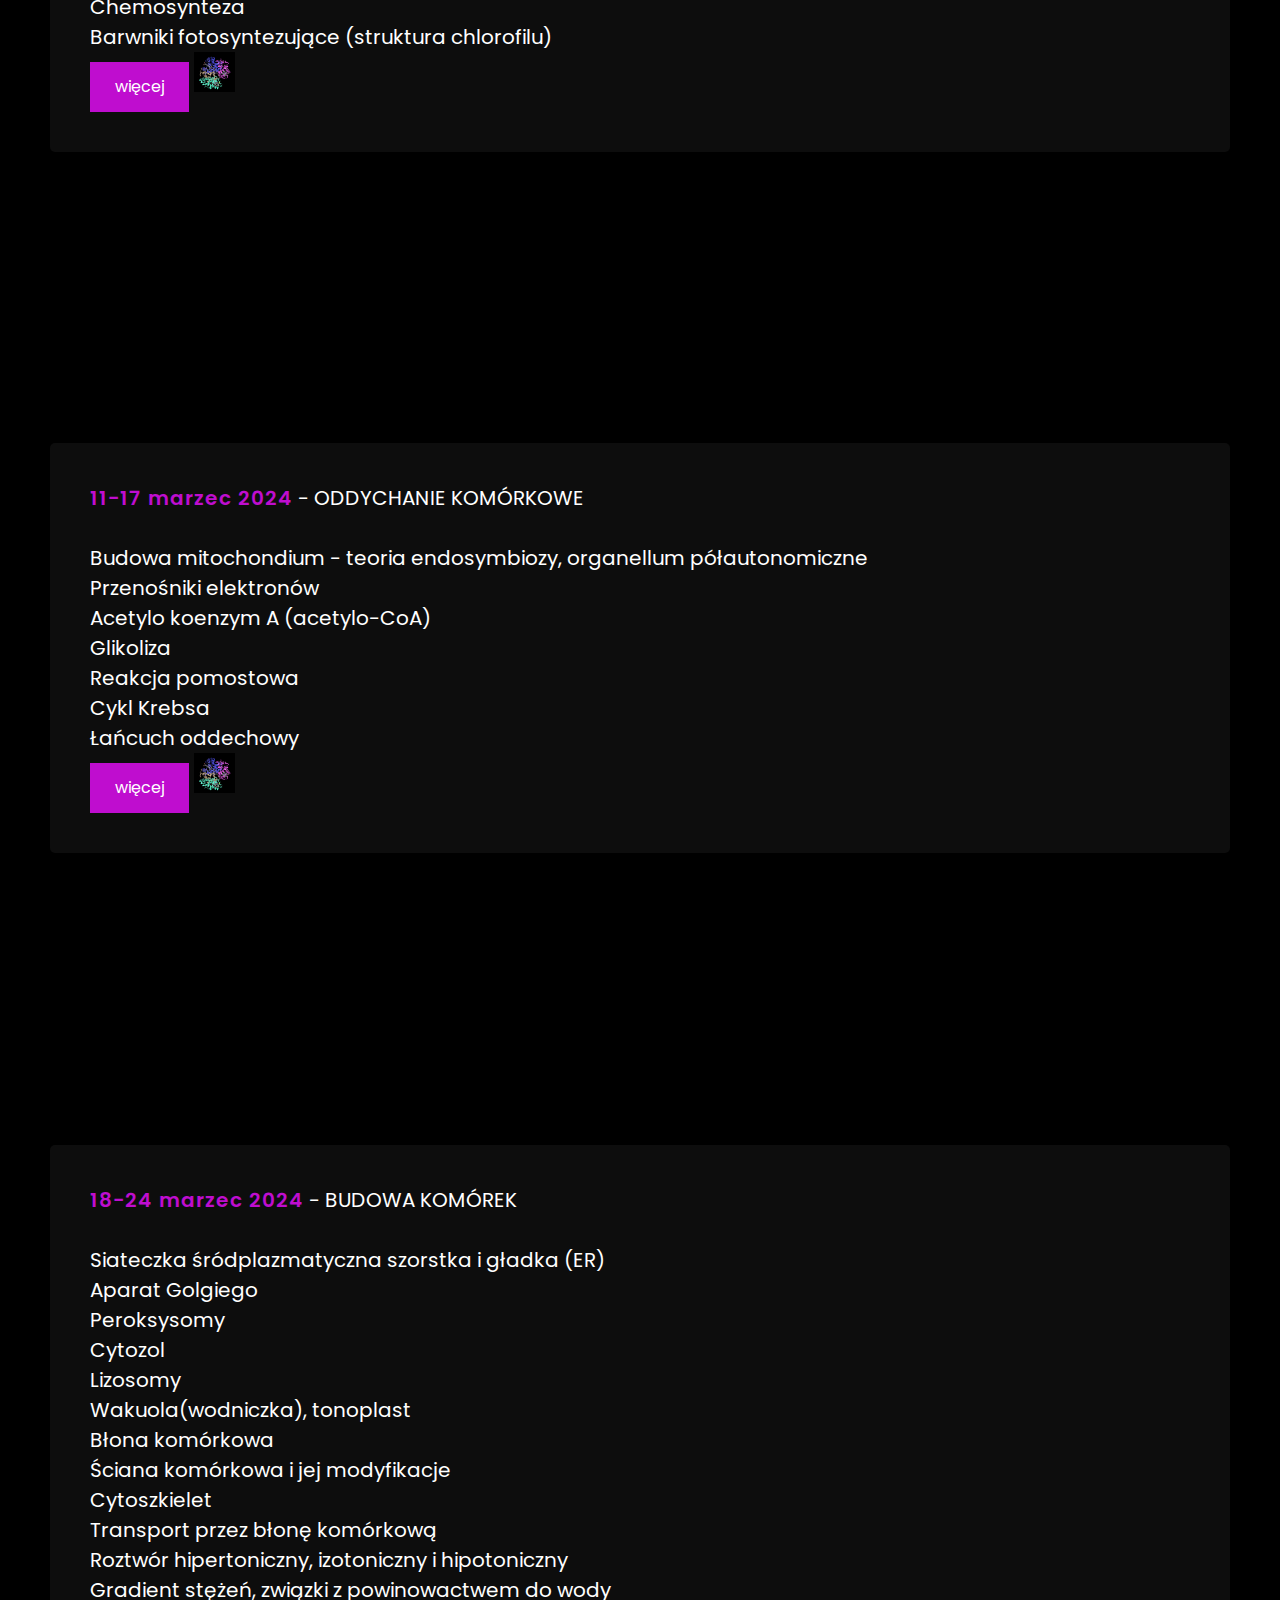
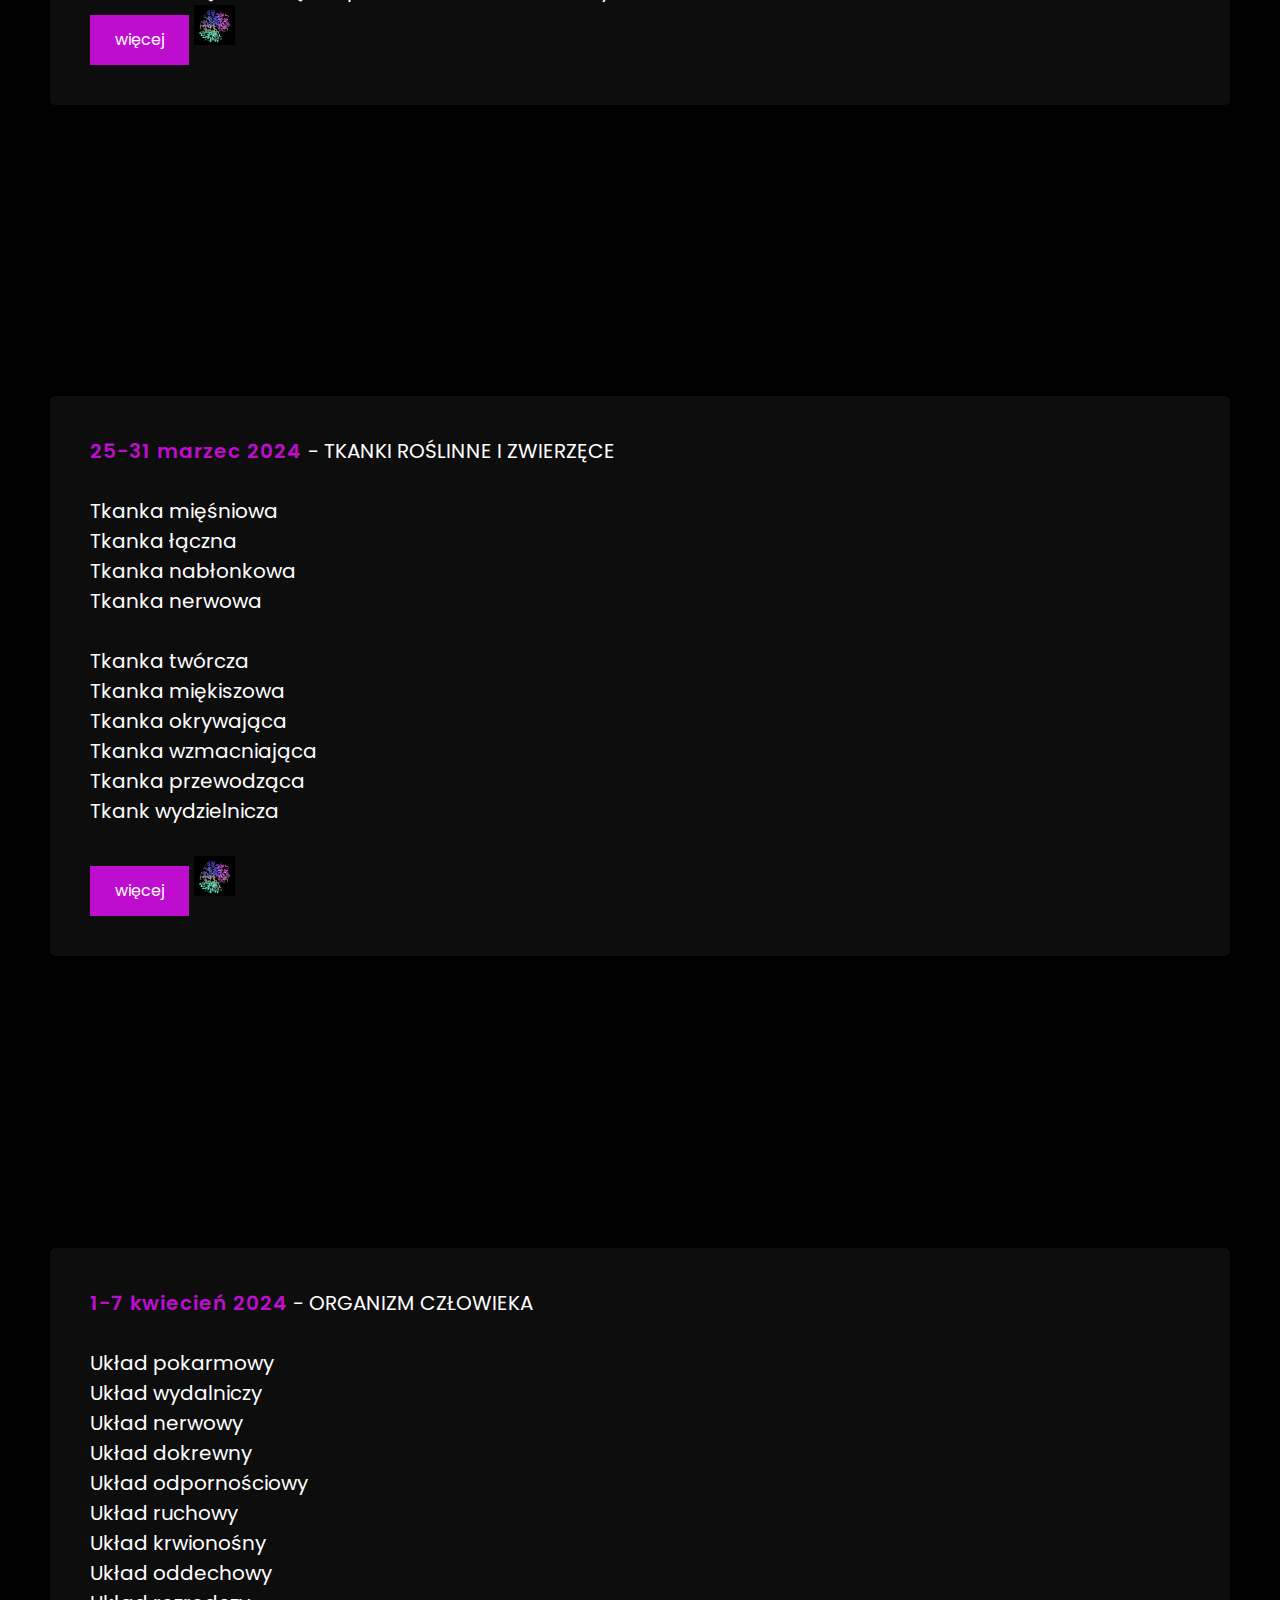
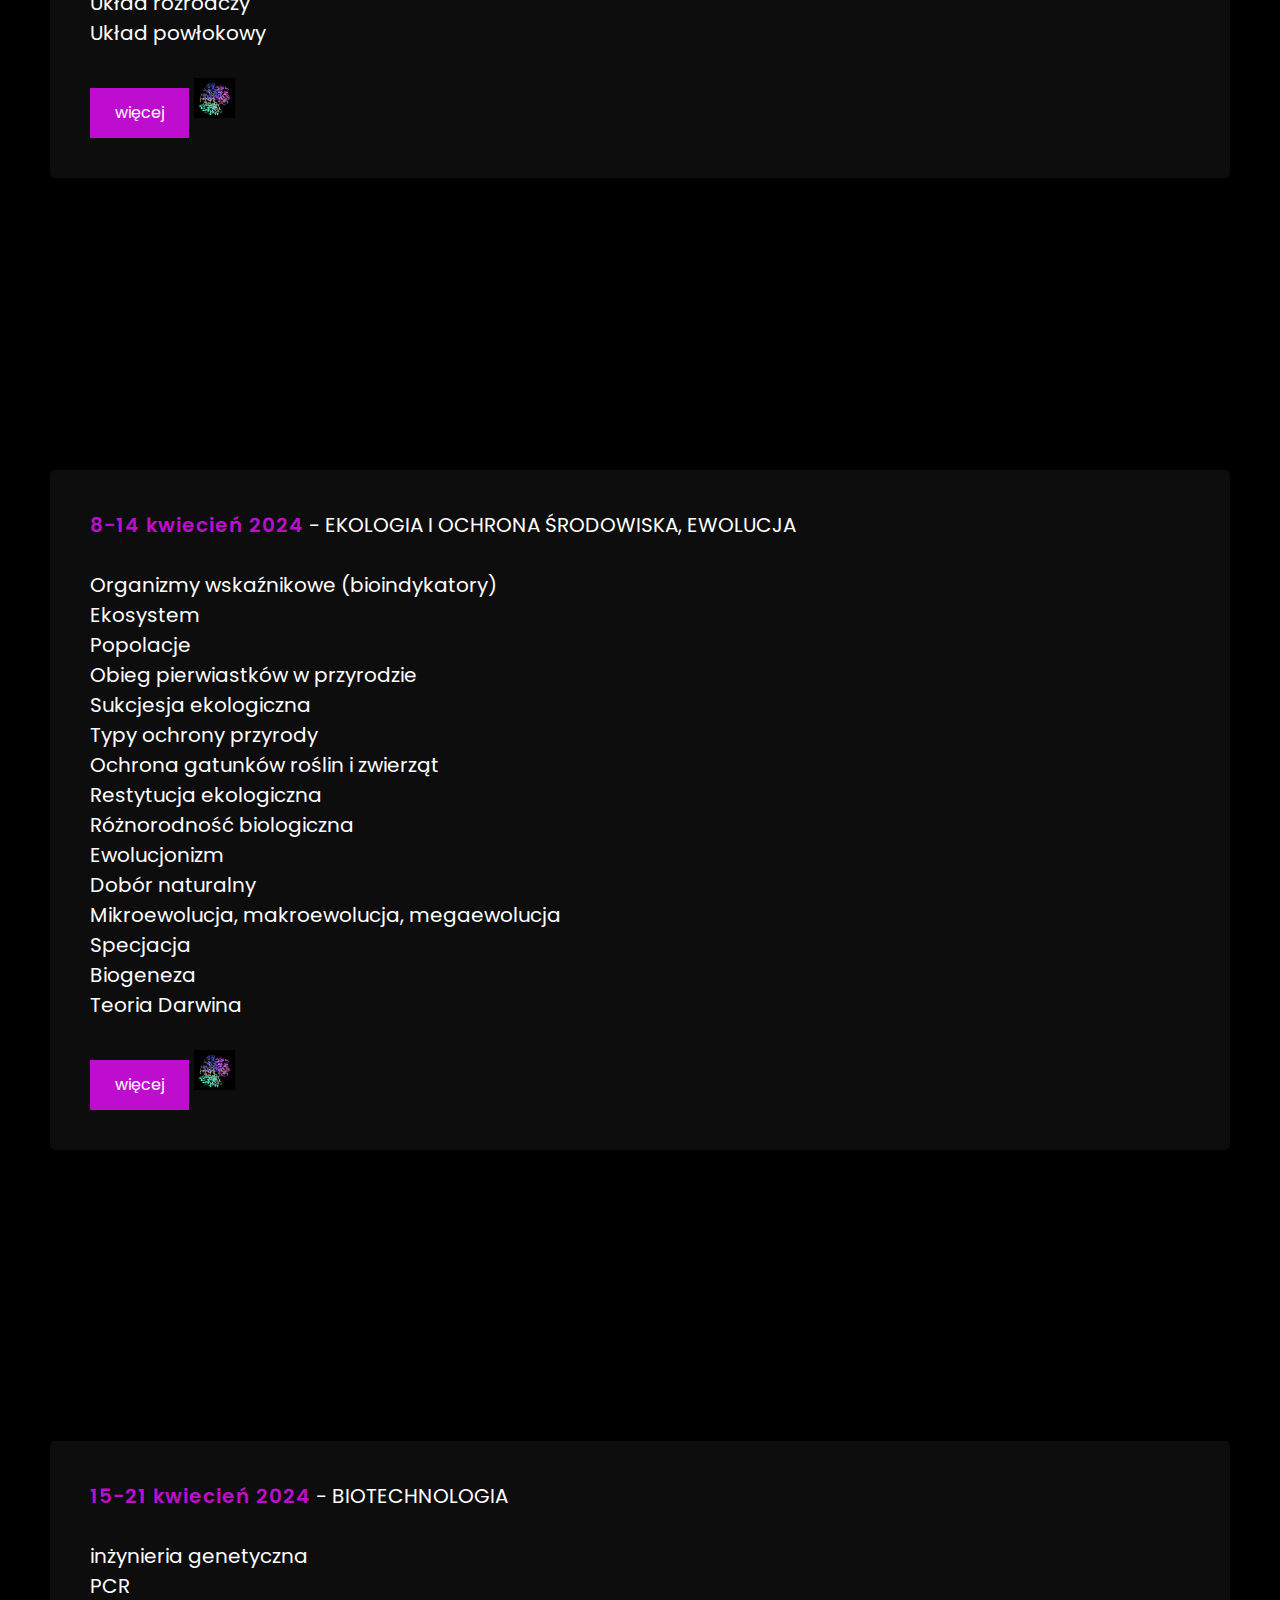
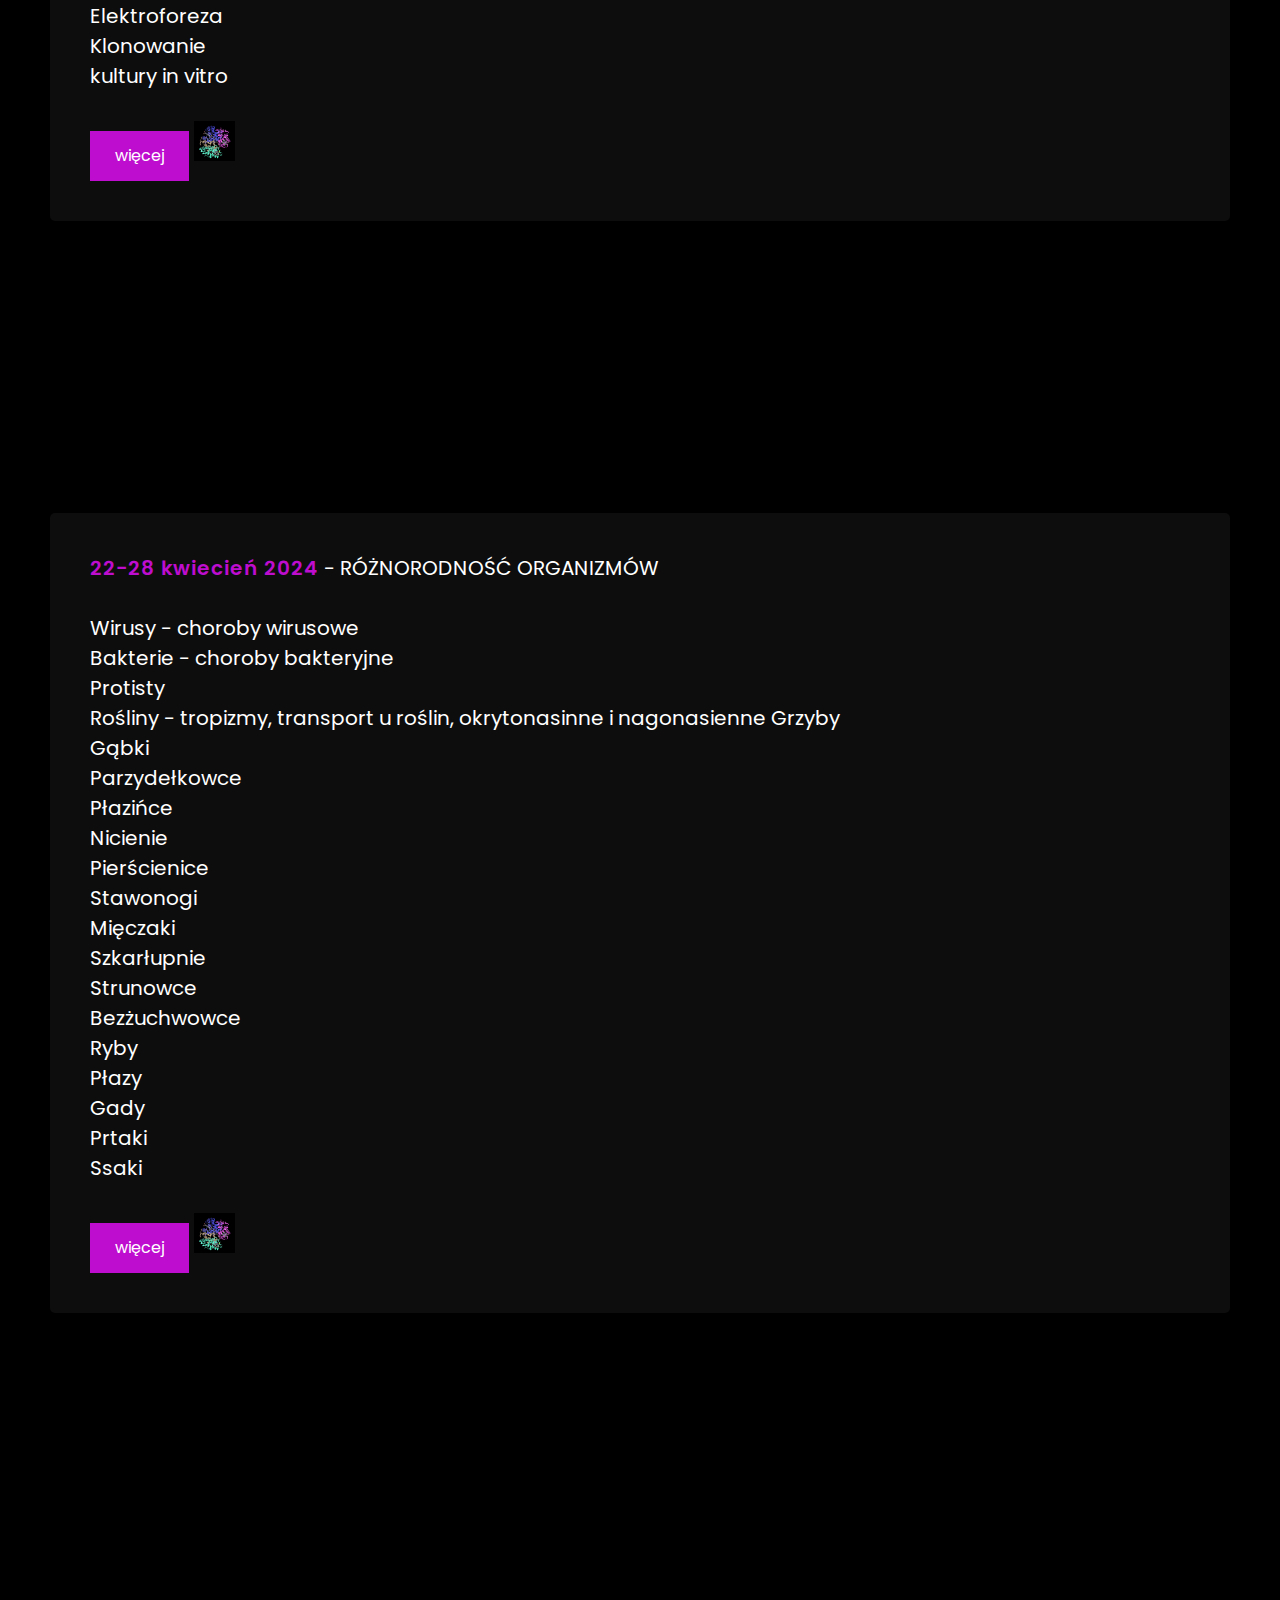
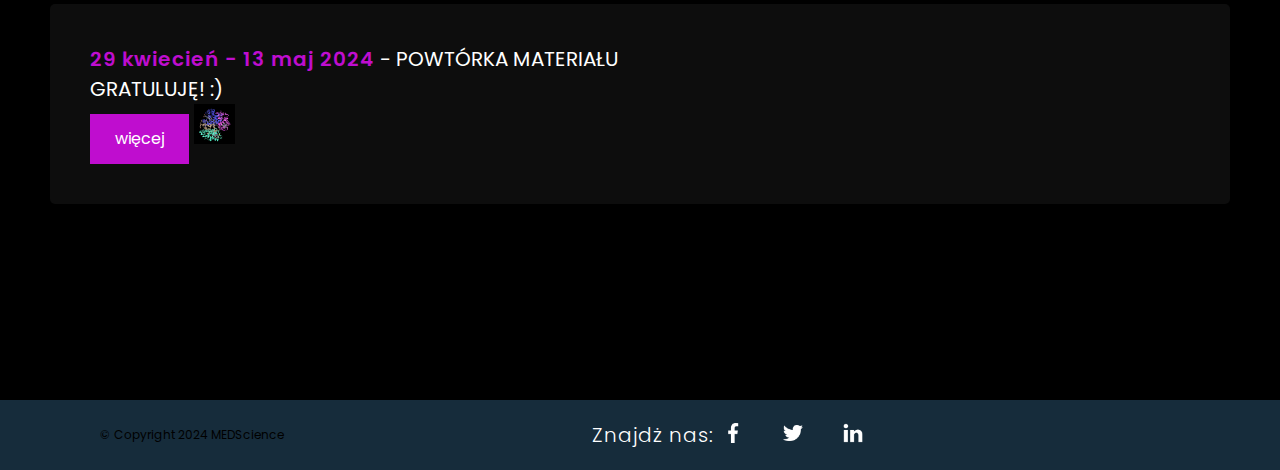
==== commit d711d97f: "Add files via upload" ====
--- a/harmonogram.html
+++ b/harmonogram.html
@@ -35,10 +35,10 @@
                         Klasy i podklasy enzymów<br>
                         Kinetyka reakcji enzymatycznej (Stała Michaelisa Menten)<br>
                         Związki wysokoenergetyczne (ATP, ADP, AMP)<br>
-                        Regulacja aktywności enzymatycznej przez cząsteczki regulatorowe (aktywatory i inhibitory),<br>
-                        Rodzaje inhibicji: kompetycyjna i niekompetycyjna,<br>
-                        Zadania maturalne
-                        <br>Sprzężenie zwrotne szlaku enzymatycznego
+                        Regulacja aktywności enzymatycznej przez cząsteczki regulatorowe (aktywatory i inhibitory)<br>
+                        Rodzaje inhibicji: kompetycyjna i niekompetycyjna<br>
+                        Sprzężenie zwrotne szlaku enzymatycznego (ujemne i dodatnie)<br>
+                        Zadania z arkuszy maturalnych<br>
 
                         </br>
                         <div class= "iconachampion">
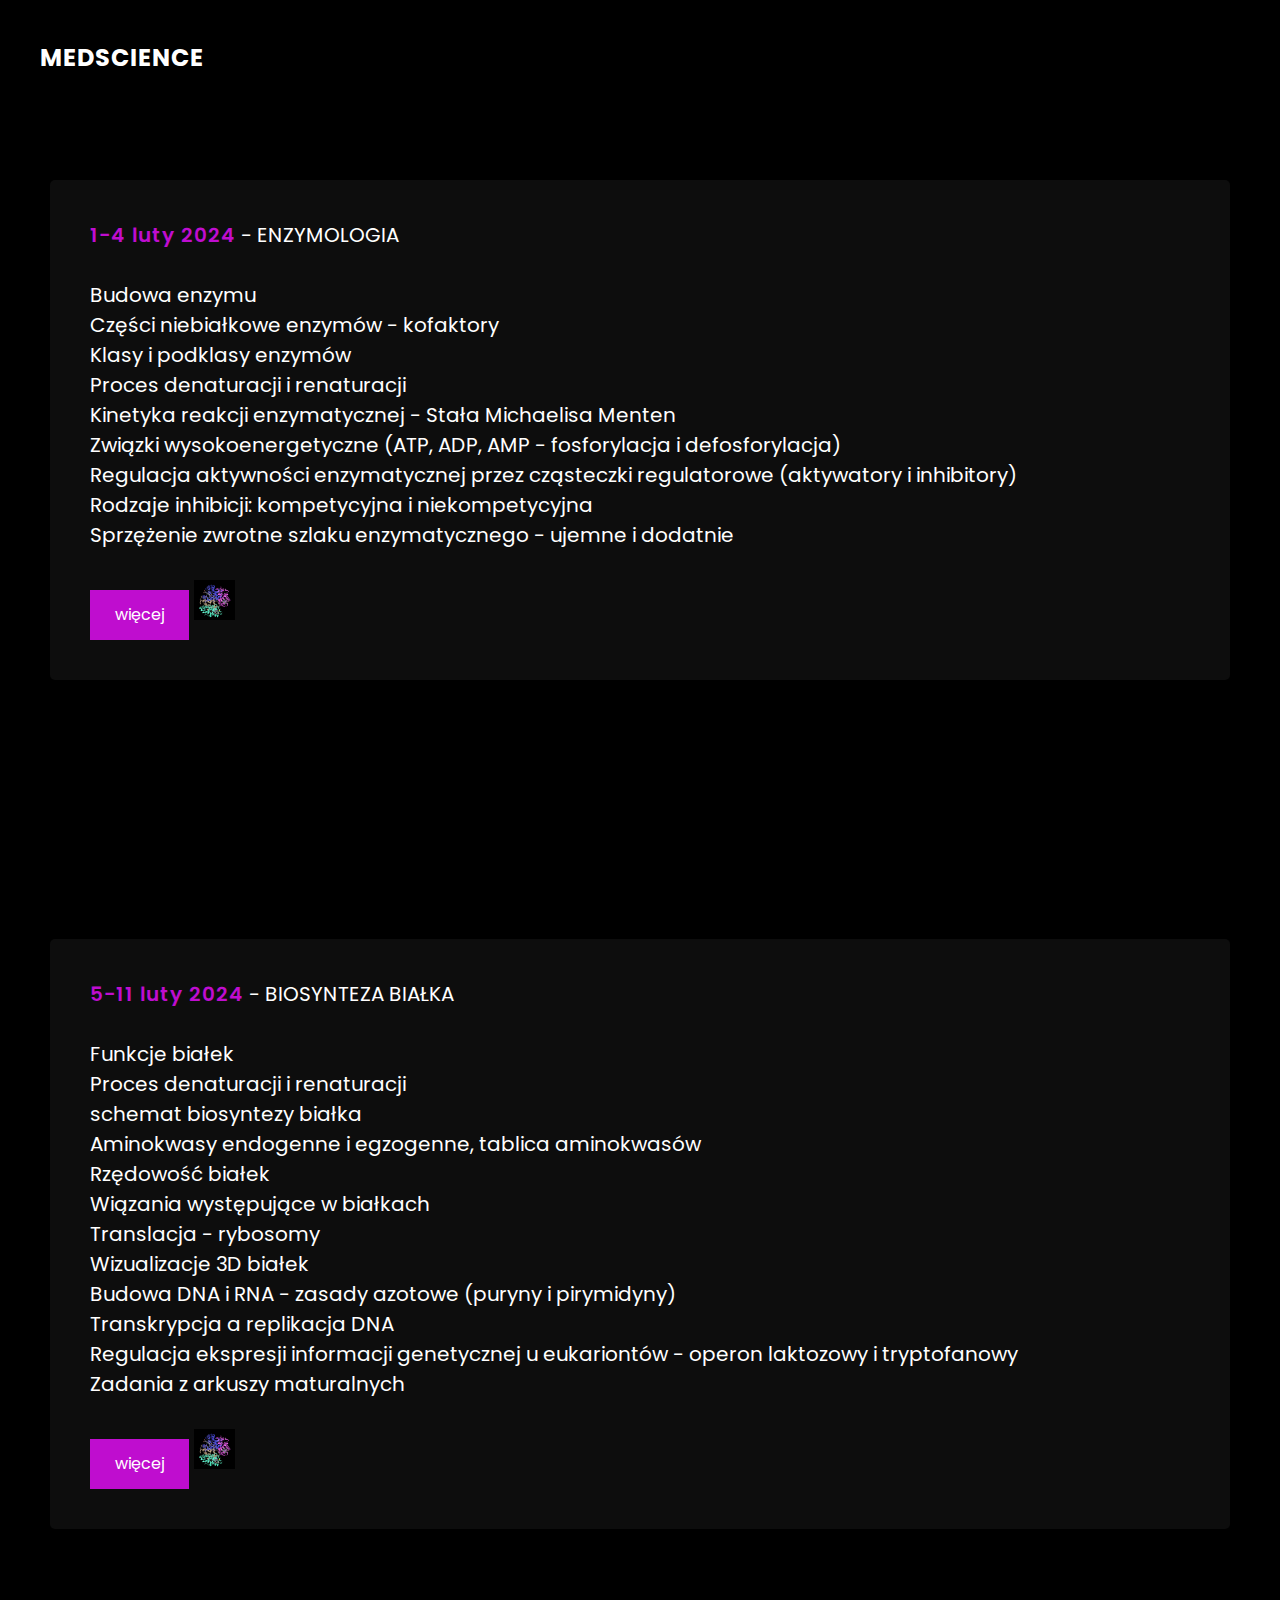
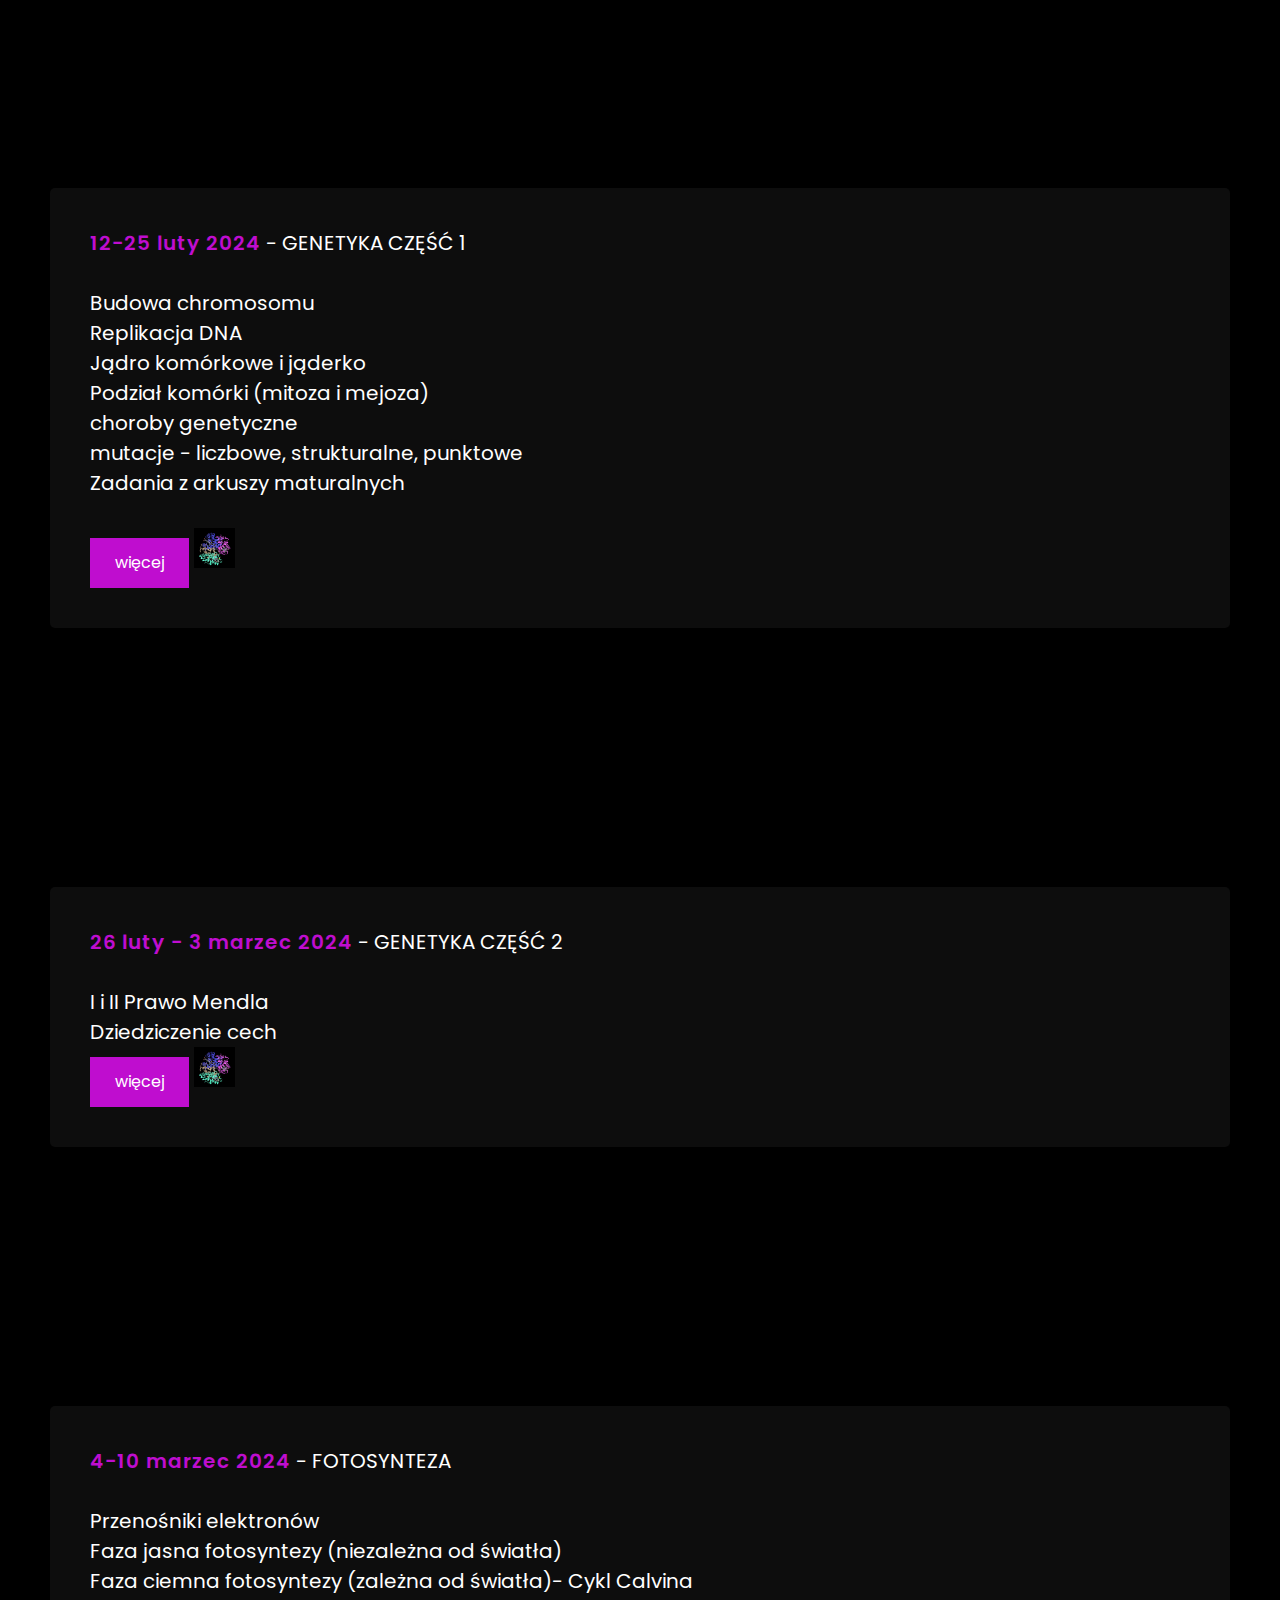
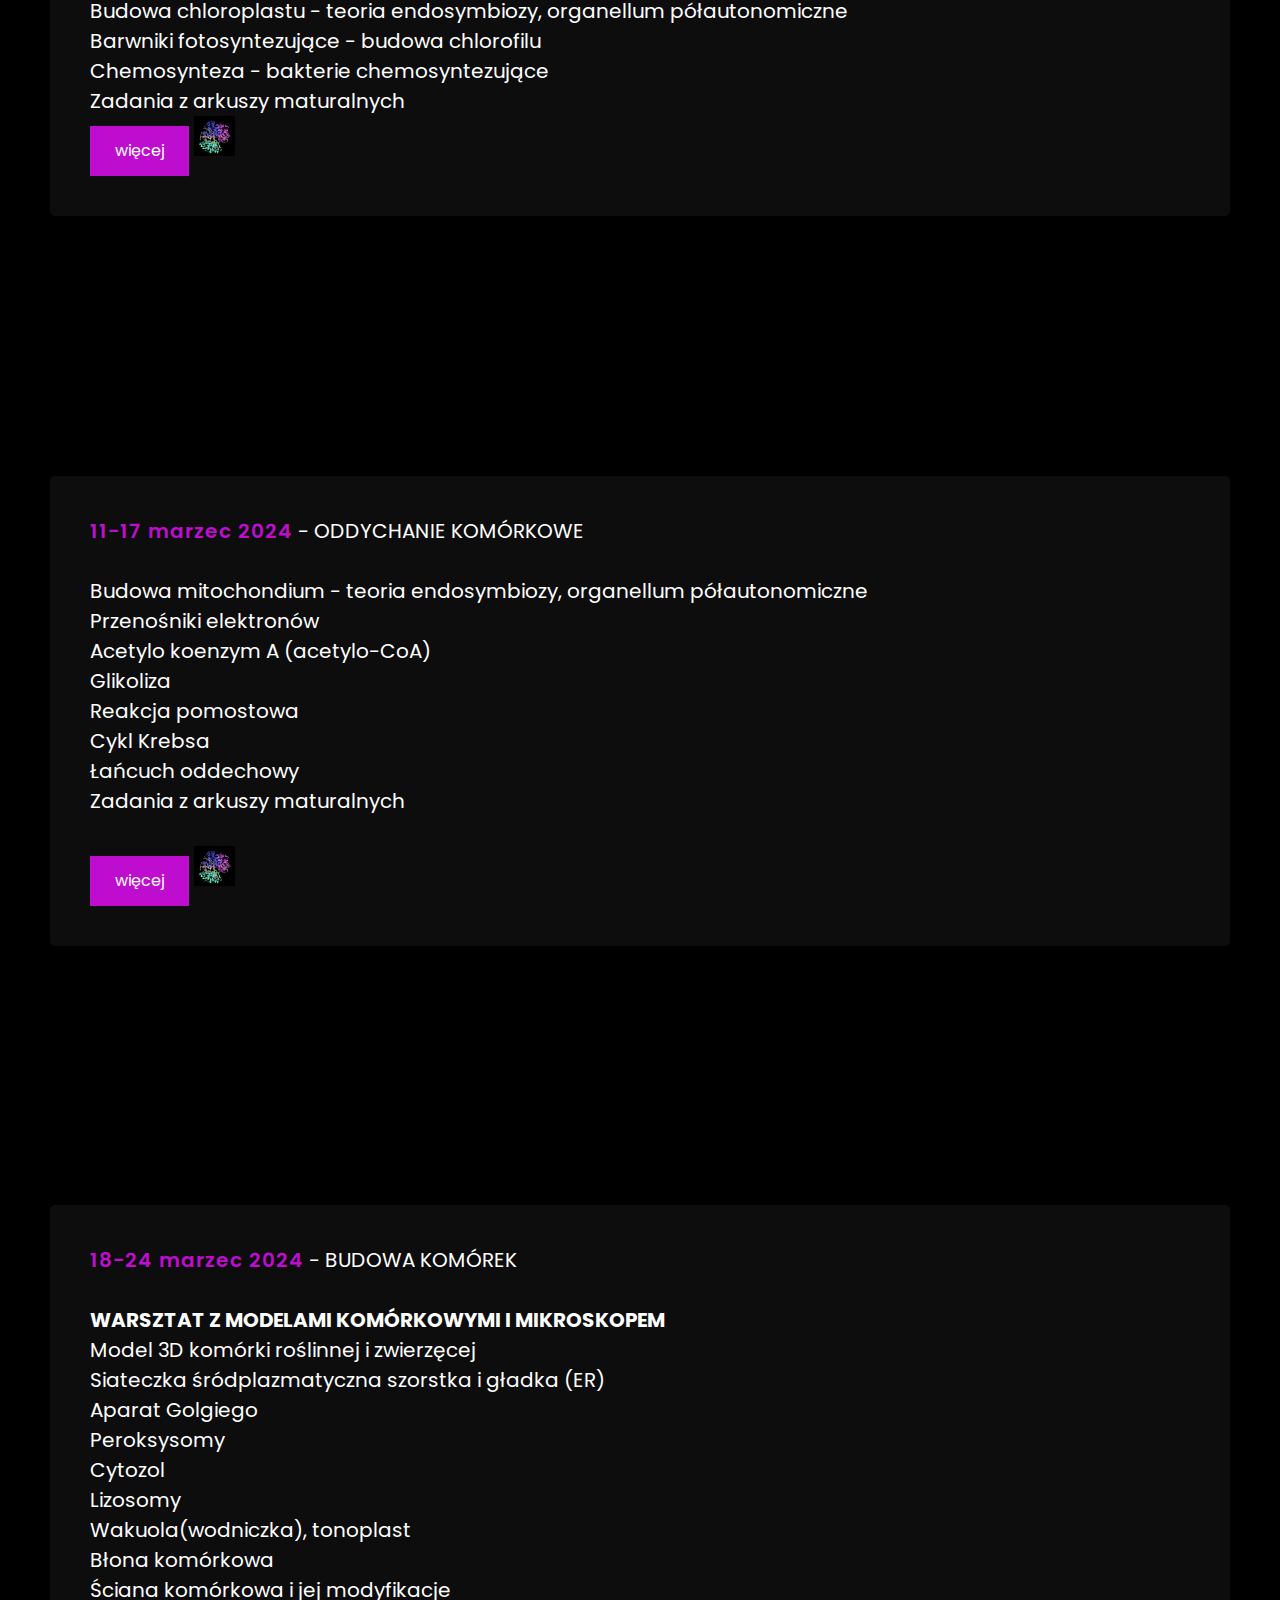
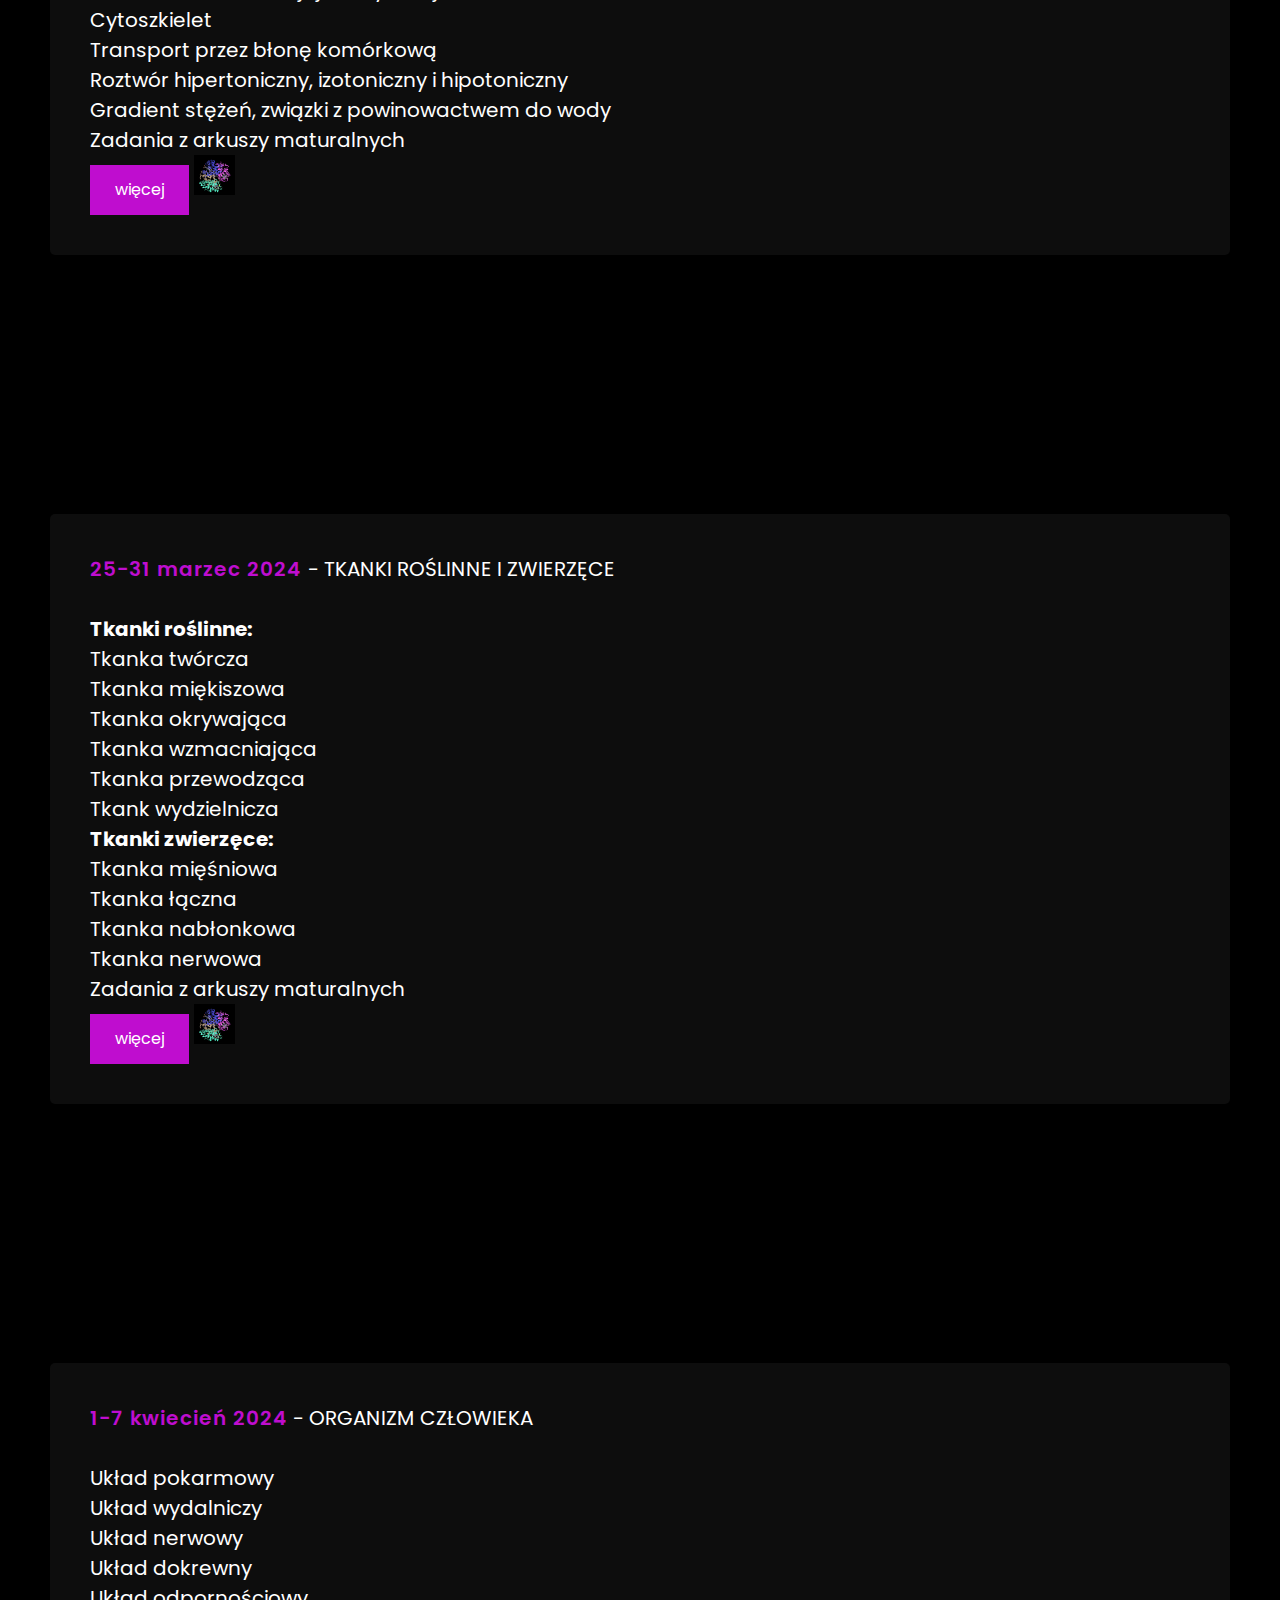
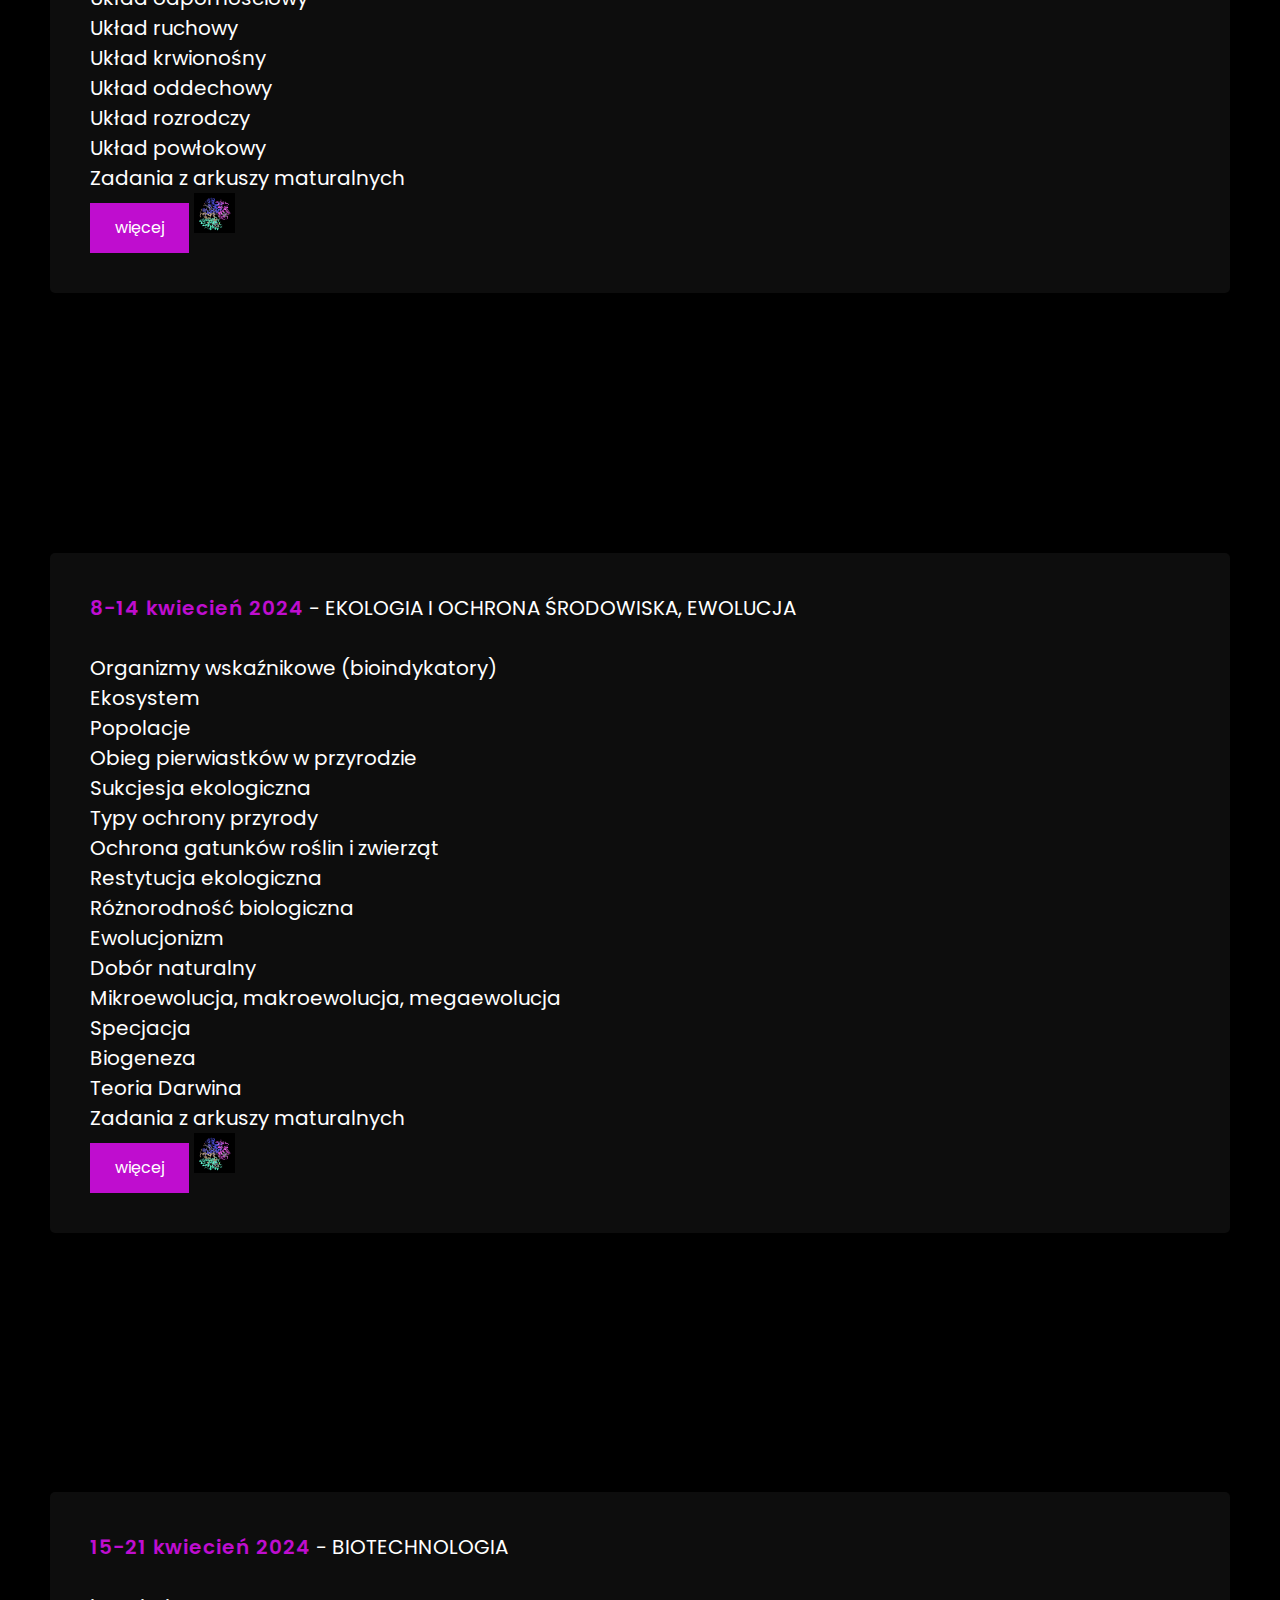
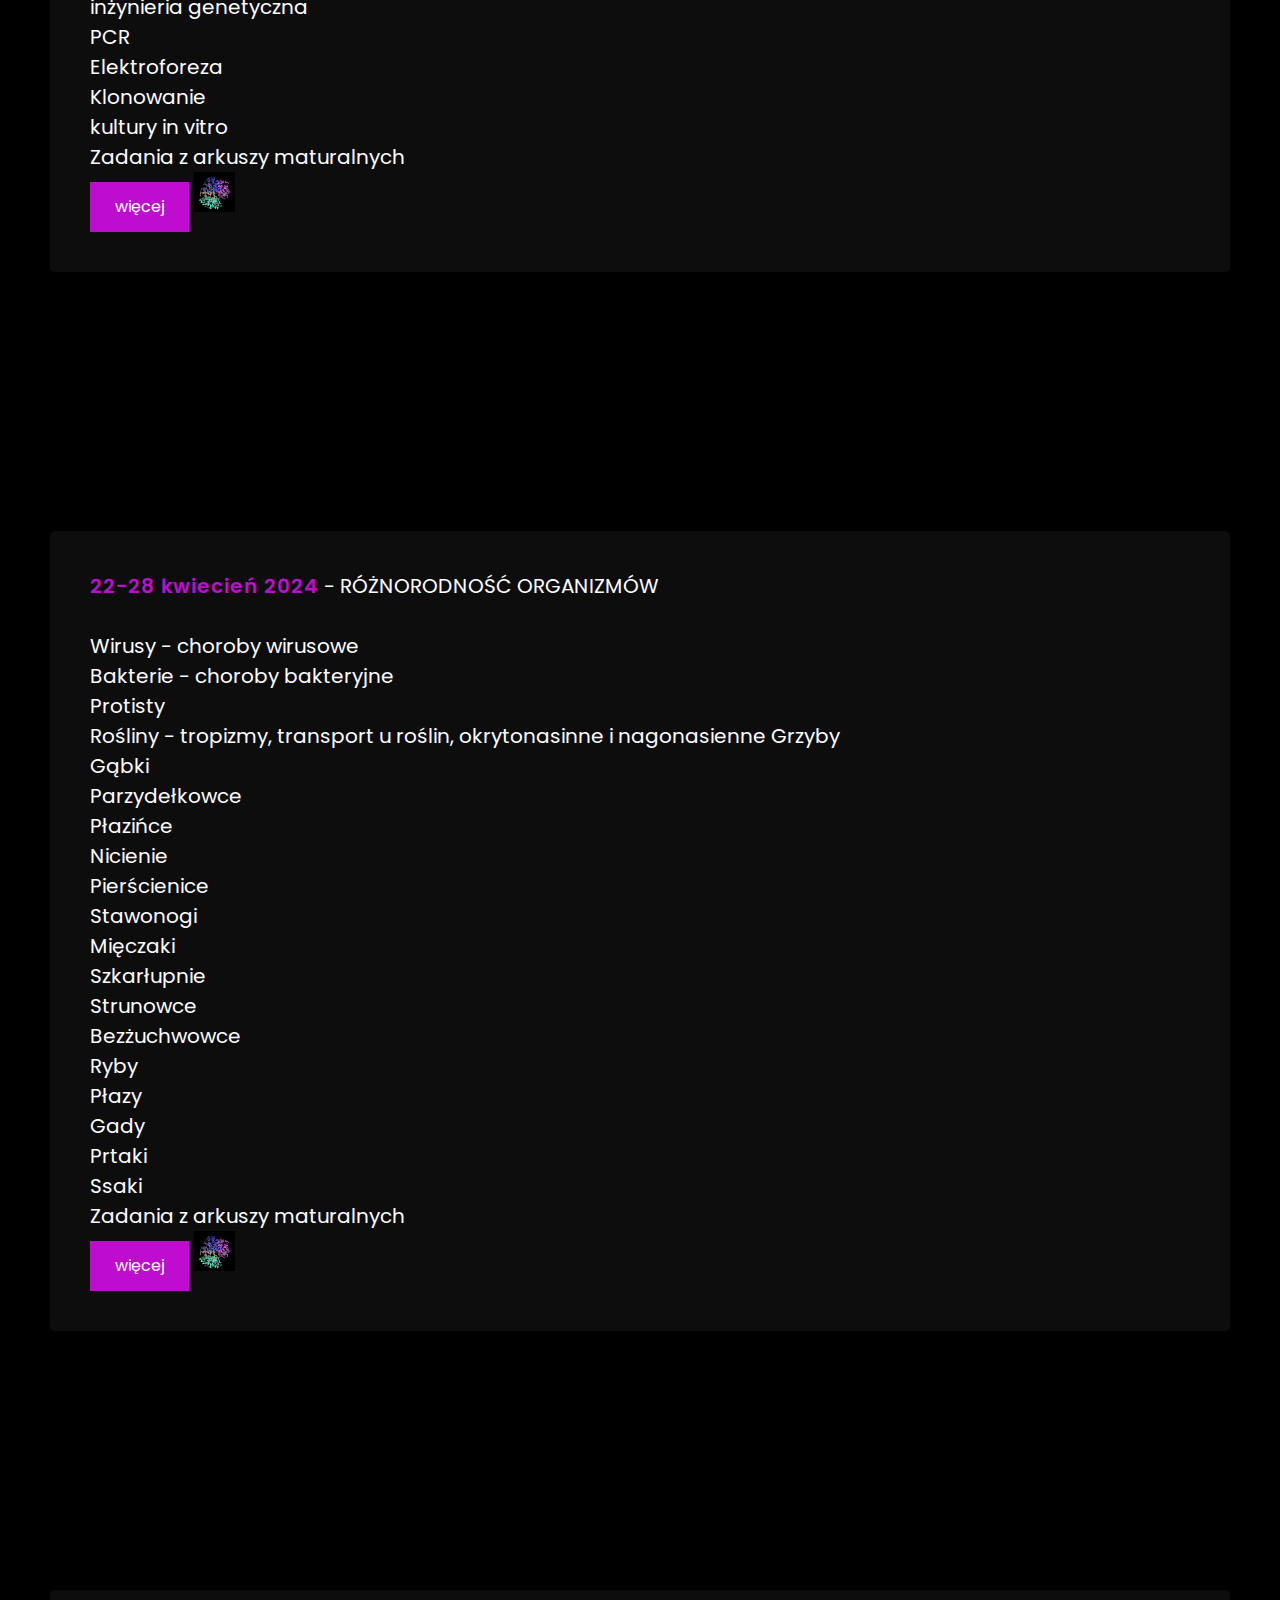
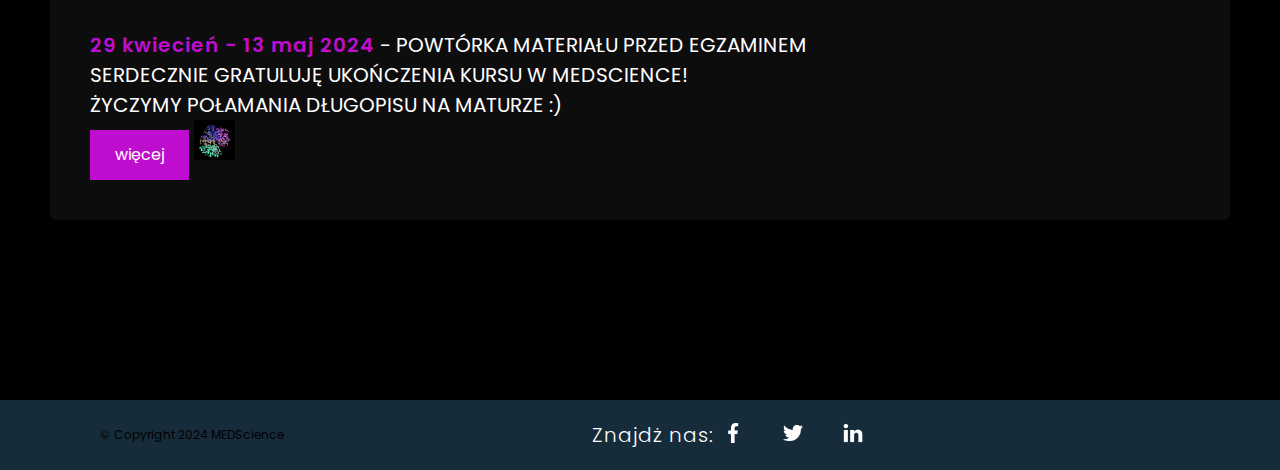
==== commit 586374ab: "Add files via upload" ====
--- a/harmonogram.html
+++ b/harmonogram.html
@@ -31,15 +31,15 @@
                         <span>1-4 luty 2024</span> - ENZYMOLOGIA
                         <br><br>
                         Budowa enzymu<br>
-                        Części niebiałkowe enzymów (kofaktory)<br>
+                        Części niebiałkowe enzymów - kofaktory<br>
                         Klasy i podklasy enzymów<br>
-                        Kinetyka reakcji enzymatycznej (Stała Michaelisa Menten)<br>
-                        Związki wysokoenergetyczne (ATP, ADP, AMP)<br>
+                        Proces denaturacji i renaturacji<br> 
+                        Kinetyka reakcji enzymatycznej - Stała Michaelisa Menten<br>
+                        Związki wysokoenergetyczne (ATP, ADP, AMP - fosforylacja i defosforylacja)<br>
                         Regulacja aktywności enzymatycznej przez cząsteczki regulatorowe (aktywatory i inhibitory)<br>
                         Rodzaje inhibicji: kompetycyjna i niekompetycyjna<br>
-                        Sprzężenie zwrotne szlaku enzymatycznego (ujemne i dodatnie)<br>
-                        Zadania z arkuszy maturalnych<br>
-
+                        Sprzężenie zwrotne szlaku enzymatycznego - ujemne i dodatnie<br>
+                        
                         </br>
                         <div class= "iconachampion">
                               <a href="  " class="button">więcej</a>
@@ -49,10 +49,20 @@
                   </div>
                   </div>
                   <div class= "contentkal6a">
-                        <span>5-11 luty 2024</span> - BIOSYNTEZA BIAŁKA CZ. 1
-                        <br><br>
-                        Rzędowość białek,<br> wiązania występujące w białkach,<br> funkcje białek,<br>
-                        proces denaturacji i renaturacji,<br> wizualizacje 3D białek
+                        <span>5-11 luty 2024</span> - BIOSYNTEZA BIAŁKA
+                        <br><br>
+                        Funkcje białek<br>
+                        Proces denaturacji i renaturacji<br>
+                        schemat biosyntezy białka<br>
+                        Aminokwasy endogenne i egzogenne, tablica aminokwasów<br>
+                        Rzędowość białek<br>
+                        Wiązania występujące w białkach<br>
+                        Translacja - rybosomy<br>
+                        Wizualizacje 3D białek<br>
+                        Budowa DNA i RNA - zasady azotowe (puryny i pirymidyny)<br>
+                        Transkrypcja a replikacja DNA<br>
+                        Regulacja ekspresji informacji genetycznej u eukariontów - operon laktozowy i tryptofanowy<br>
+                        Zadania z arkuszy maturalnych<br>
                         </br>
                         <div class= "iconachampion">
                               <a href="" class="button">więcej</a>
@@ -61,27 +71,28 @@
                   </div>
 
                   <div class= "euII">
-                        <span>12-25 luty 2024</span> - BIOSYNTEZA BIAŁKA CZ. 2
-                        <br><br>
-                       Budowa DNA i RNA,<br>Transkrypcja i translacja,<br> Zasady azotowe,<br>Tablica aminokwasów<br>Replikacja DNA<br>Rybosomy
-                        </br>
-                        <div class= "iconachampion">
-                              <a href="" class="button">więcej</a>
-                                    <img src="hem.jpg" id="champion">
-                              </div>
-                  </div>
-
-                  <div class= "euIII">
-                        <span>26 luty - 3 marzec 2024</span> - GENETYKA
-                        <br><br>
-                        Jądro komórkowe i jąderko <br>
+                        <span>12-25 luty 2024</span> - GENETYKA CZĘŚĆ 1
+                        <br><br>
+                        Budowa chromosomu<br>
+                        Replikacja DNA<br>
+                        Jądro komórkowe i jąderko<br>
                         Podział komórki (mitoza i mejoza)<br>
                         choroby genetyczne<br>
-                        mutacje genetyczne<br>
-                        Regulacja ekspresji informacji genetycznej u eukariontów<br>
+                        mutacje - liczbowe, strukturalne, punktowe<br>
+                        Zadania z arkuszy maturalnych<br>
+                        </br>
+                        <div class= "iconachampion">
+                              <a href="" class="button">więcej</a>
+                                    <img src="hem.jpg" id="champion">
+                              </div>
+                  </div>
+
+                  <div class= "euIII">
+                        <span>26 luty - 3 marzec 2024</span> - GENETYKA CZĘŚĆ 2
+                        <br><br>
                         I i II Prawo Mendla<br>
                         Dziedziczenie cech<br>
-
+                        
                         <div class= "iconachampion">
                               <a href="" class="button">więcej</a>
                                     <img src="hem.jpg" id="champion">
@@ -90,13 +101,13 @@
                   <div class= "contentkal6b">
                         <span>4-10 marzec 2024</span> - FOTOSYNTEZA
                         <br><br>
-                       Faza jasna fotosyntezy (niezależna od światła)<br>
-                       Faza ciemna fotosyntezy (zależna od światła)- Cykl Calvina <br>
-                       Budowa chloroplastu - teoria endosymbiozy, organellum półautonomiczne<br>
-                       Chemosynteza 
-                        </br>
-                        Barwniki fotosyntezujące (struktura chlorofilu)<br>
-                       
+                        Przenośniki elektronów<br>
+                        Faza jasna fotosyntezy (niezależna od światła)<br>
+                        Faza ciemna fotosyntezy (zależna od światła)- Cykl Calvina <br>
+                        Budowa chloroplastu - teoria endosymbiozy, organellum półautonomiczne<br>
+                        Barwniki fotosyntezujące - budowa chlorofilu<br>
+                        Chemosynteza - bakterie chemosyntezujące<br>
+                        Zadania z arkuszy maturalnych<br>
                         
                         <div class= "iconachampion">
                               <a href="" class="button">więcej</a>
@@ -114,7 +125,8 @@
                         Glikoliza<br>
                         Reakcja pomostowa<br>
                         Cykl Krebsa<br>
-                        Łańcuch oddechowy
+                        Łańcuch oddechowy<br>
+                        Zadania z arkuszy maturalnych<br>
                         </br>
                         <div class= "iconachampion">
                               <a href="" class="button">więcej</a>
@@ -125,6 +137,8 @@
                   <div class= "u1">
                         <span>18-24 marzec 2024</span> - BUDOWA KOMÓREK
                         </br><br>
+                        <b>WARSZTAT Z MODELAMI KOMÓRKOWYMI I MIKROSKOPEM<br></b>
+                        Model 3D komórki roślinnej i zwierzęcej<br>
                         Siateczka śródplazmatyczna szorstka i gładka (ER)<br>
                         Aparat Golgiego<br>
                         Peroksysomy<br>
@@ -136,7 +150,8 @@
                         Cytoszkielet<br>
                         Transport przez błonę komórkową<br>
                         Roztwór hipertoniczny, izotoniczny i hipotoniczny<br>
-                        Gradient stężeń, związki z powinowactwem do wody
+                        Gradient stężeń, związki z powinowactwem do wody<br>
+                        Zadania z arkuszy maturalnych
                         </br>
                         <div class= "iconachampion">
                         <a href="  " class="button">więcej</a>
@@ -148,17 +163,19 @@
                   <div class= "pp1">
                         <span>25-31 marzec 2024 </span> - TKANKI ROŚLINNE I ZWIERZĘCE
                         </br><br>
-                        Tkanka mięśniowa<br>
-                        Tkanka łączna<br>
-                        Tkanka nabłonkowa<br>
-                        Tkanka nerwowa<br>
-                        <br>
+                        <b>Tkanki roślinne:</b><br>
                         Tkanka twórcza<br>
                         Tkanka miękiszowa<br>
                         Tkanka okrywająca<br>
                         Tkanka wzmacniająca<br>
                         Tkanka przewodząca<br>
                         Tkank wydzielnicza<br>
+                        <b>Tkanki zwierzęce:</b><br>
+                        Tkanka mięśniowa<br>
+                        Tkanka łączna<br>
+                        Tkanka nabłonkowa<br>
+                        Tkanka nerwowa<br>
+                        Zadania z arkuszy maturalnych
 
                         </br>
                         <div class= "iconachampion">
@@ -180,6 +197,7 @@
                         Układ oddechowy<br>
                         Układ rozrodczy<br>
                         Układ powłokowy<br>
+                        Zadania z arkuszy maturalnych
                         </br>
                         <div class= "iconachampion">
                               <a href="    " class="button">więcej</a>
@@ -205,7 +223,7 @@
                         Specjacja<br>
                         Biogeneza<br>
                         Teoria Darwina<br>
-
+                        Zadania z arkuszy maturalnych
                         </br>
                         <div class= "iconachampion">
                               <a href="" class="button">więcej</a>
@@ -221,6 +239,7 @@
                         Elektroforeza<br>
                         Klonowanie<br>
                         kultury in vitro<br>
+                        Zadania z arkuszy maturalnych
                         </br>
                         <div class= "iconachampion">
                               <a href="" class="button">więcej</a>
@@ -251,6 +270,7 @@
                         Gady<br>
                         Prtaki<br>
                         Ssaki<br>
+                        Zadania z arkuszy maturalnych
 
                         </br>
                         <div class= "iconachampion">
@@ -259,9 +279,10 @@
                         </div>
                   </div>
                   <div class= "contentkal6d">
-                        <span>29 kwiecień - 13 maj 2024</span> - POWTÓRKA MATERIAŁU
-                        </br>
-                       GRATULUJĘ! :)
+                        <span>29 kwiecień - 13 maj 2024</span> - POWTÓRKA MATERIAŁU PRZED EGZAMINEM
+                        </br>
+                       SERDECZNIE GRATULUJĘ UKOŃCZENIA KURSU W MEDSCIENCE!<br>
+                       ŻYCZYMY POŁAMANIA DŁUGOPISU NA MATURZE :)
                         </br>
                         <div class= "iconachampion">
                               <a href="" class="button">więcej</a>
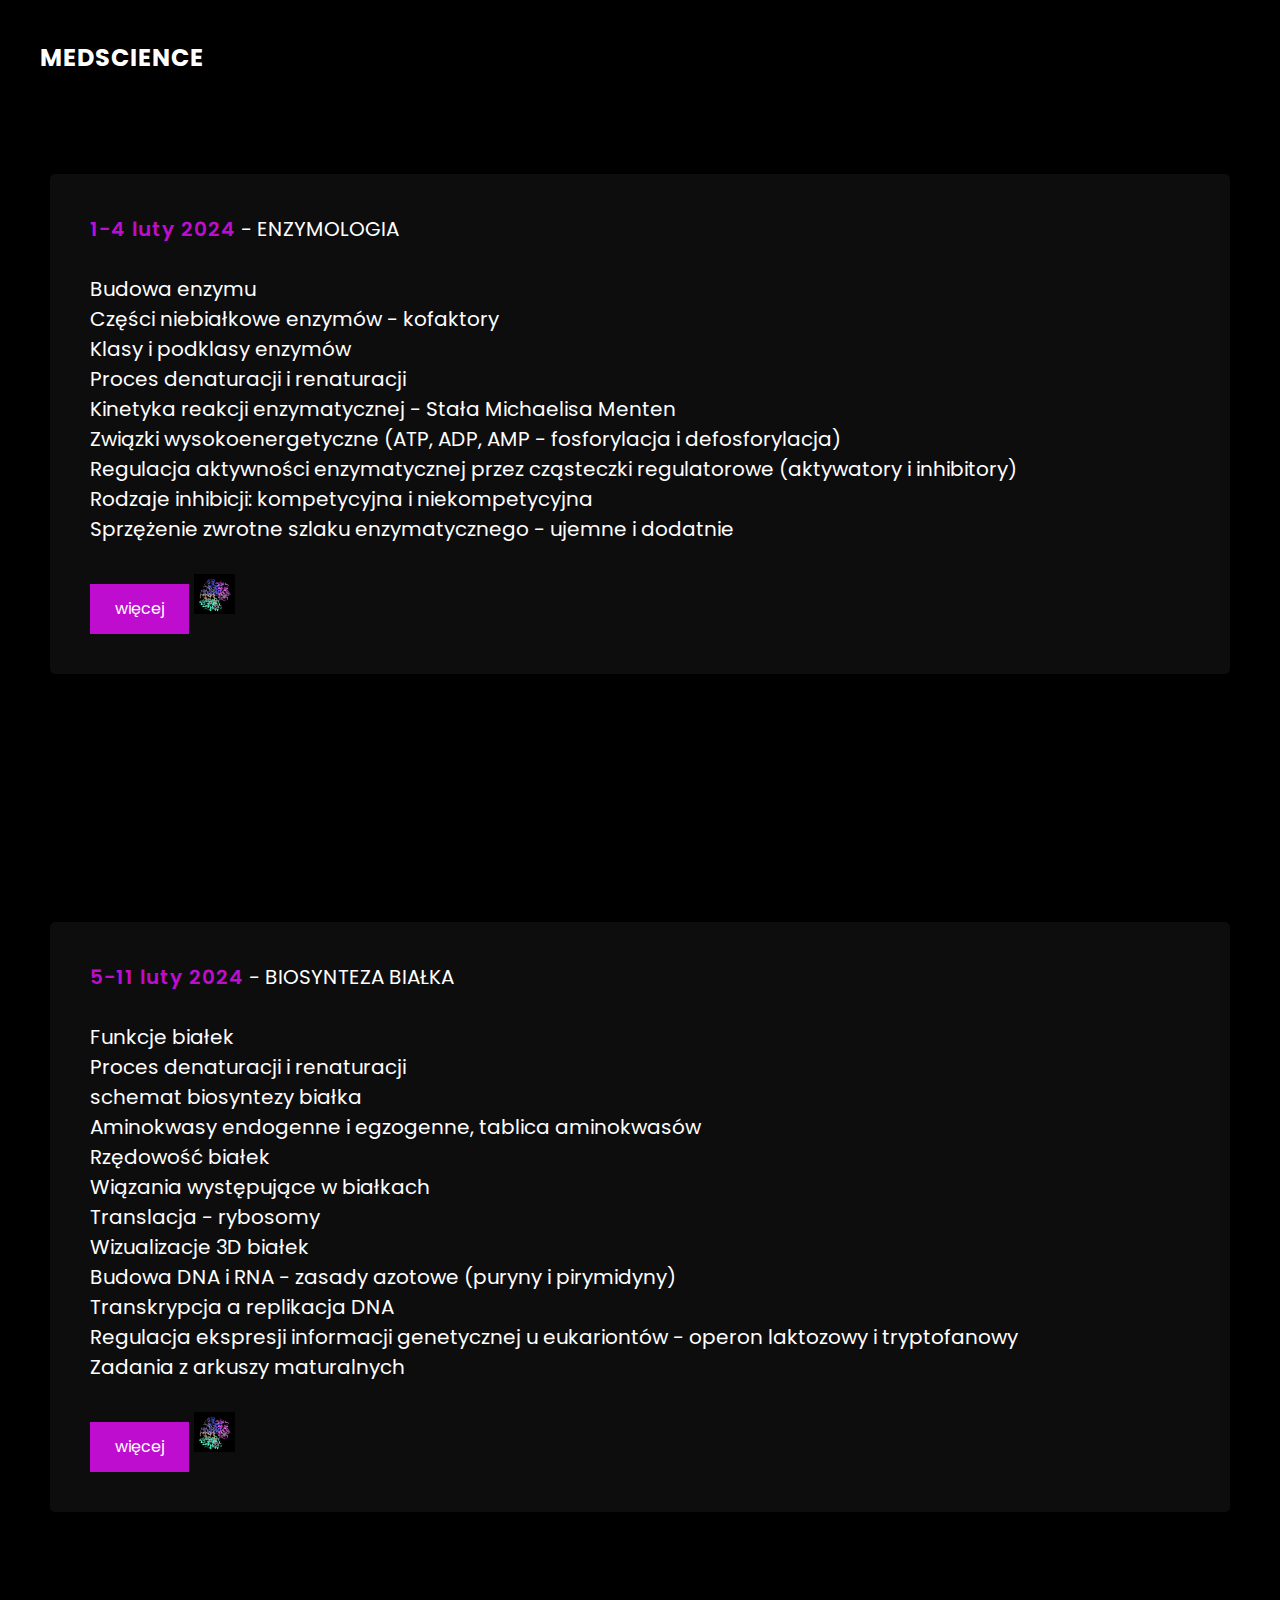
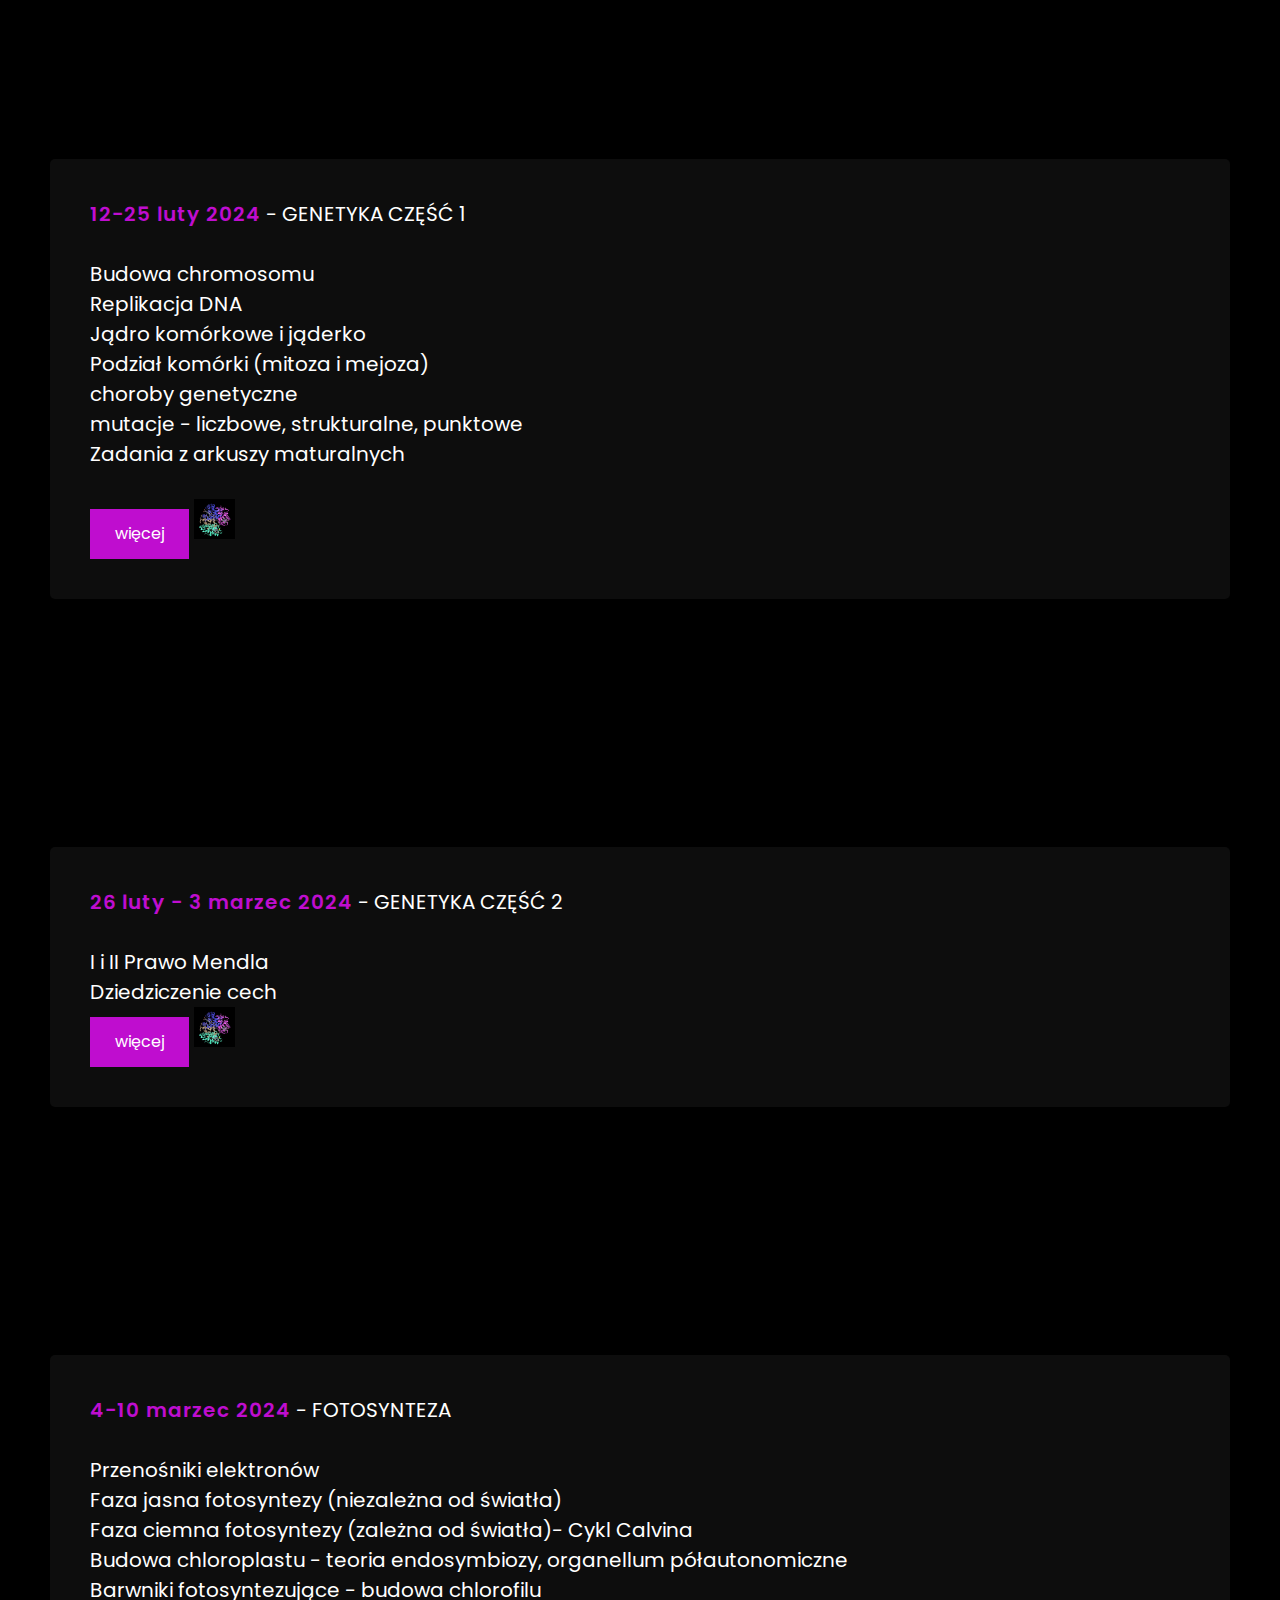
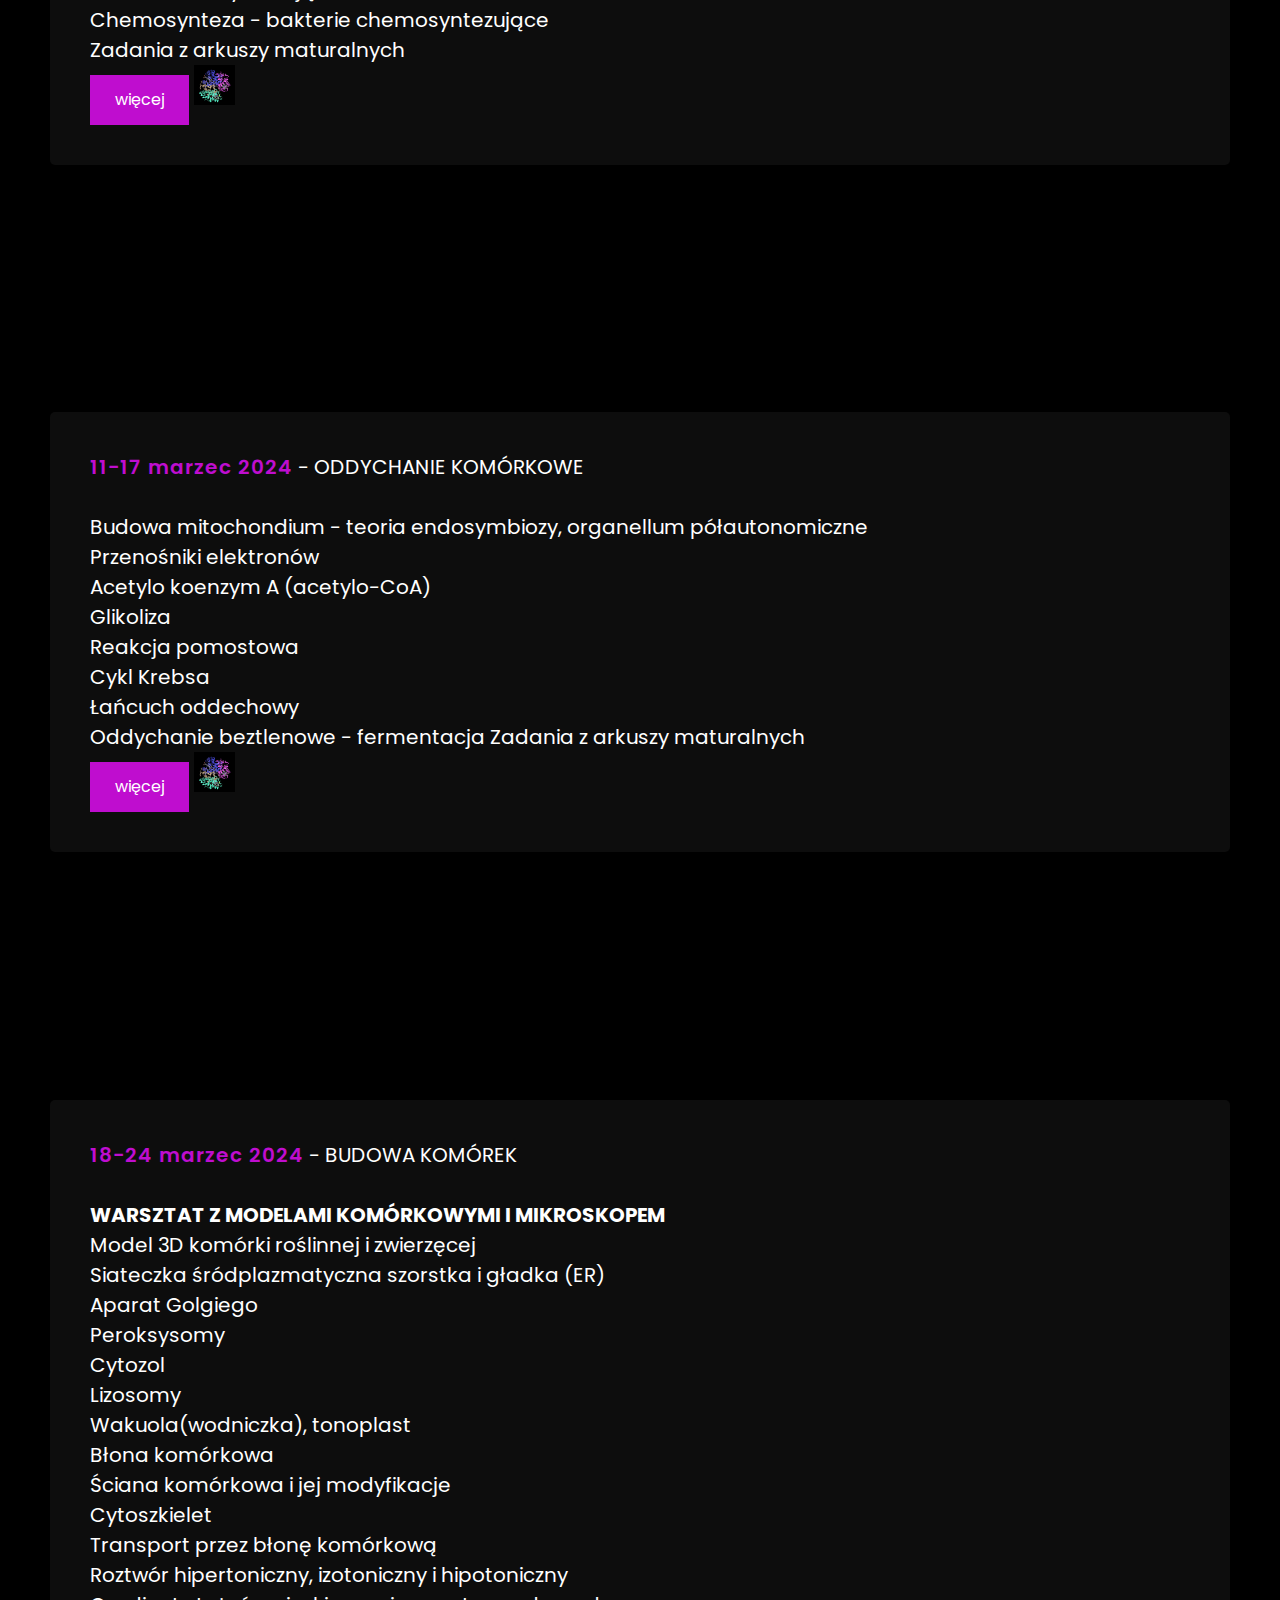
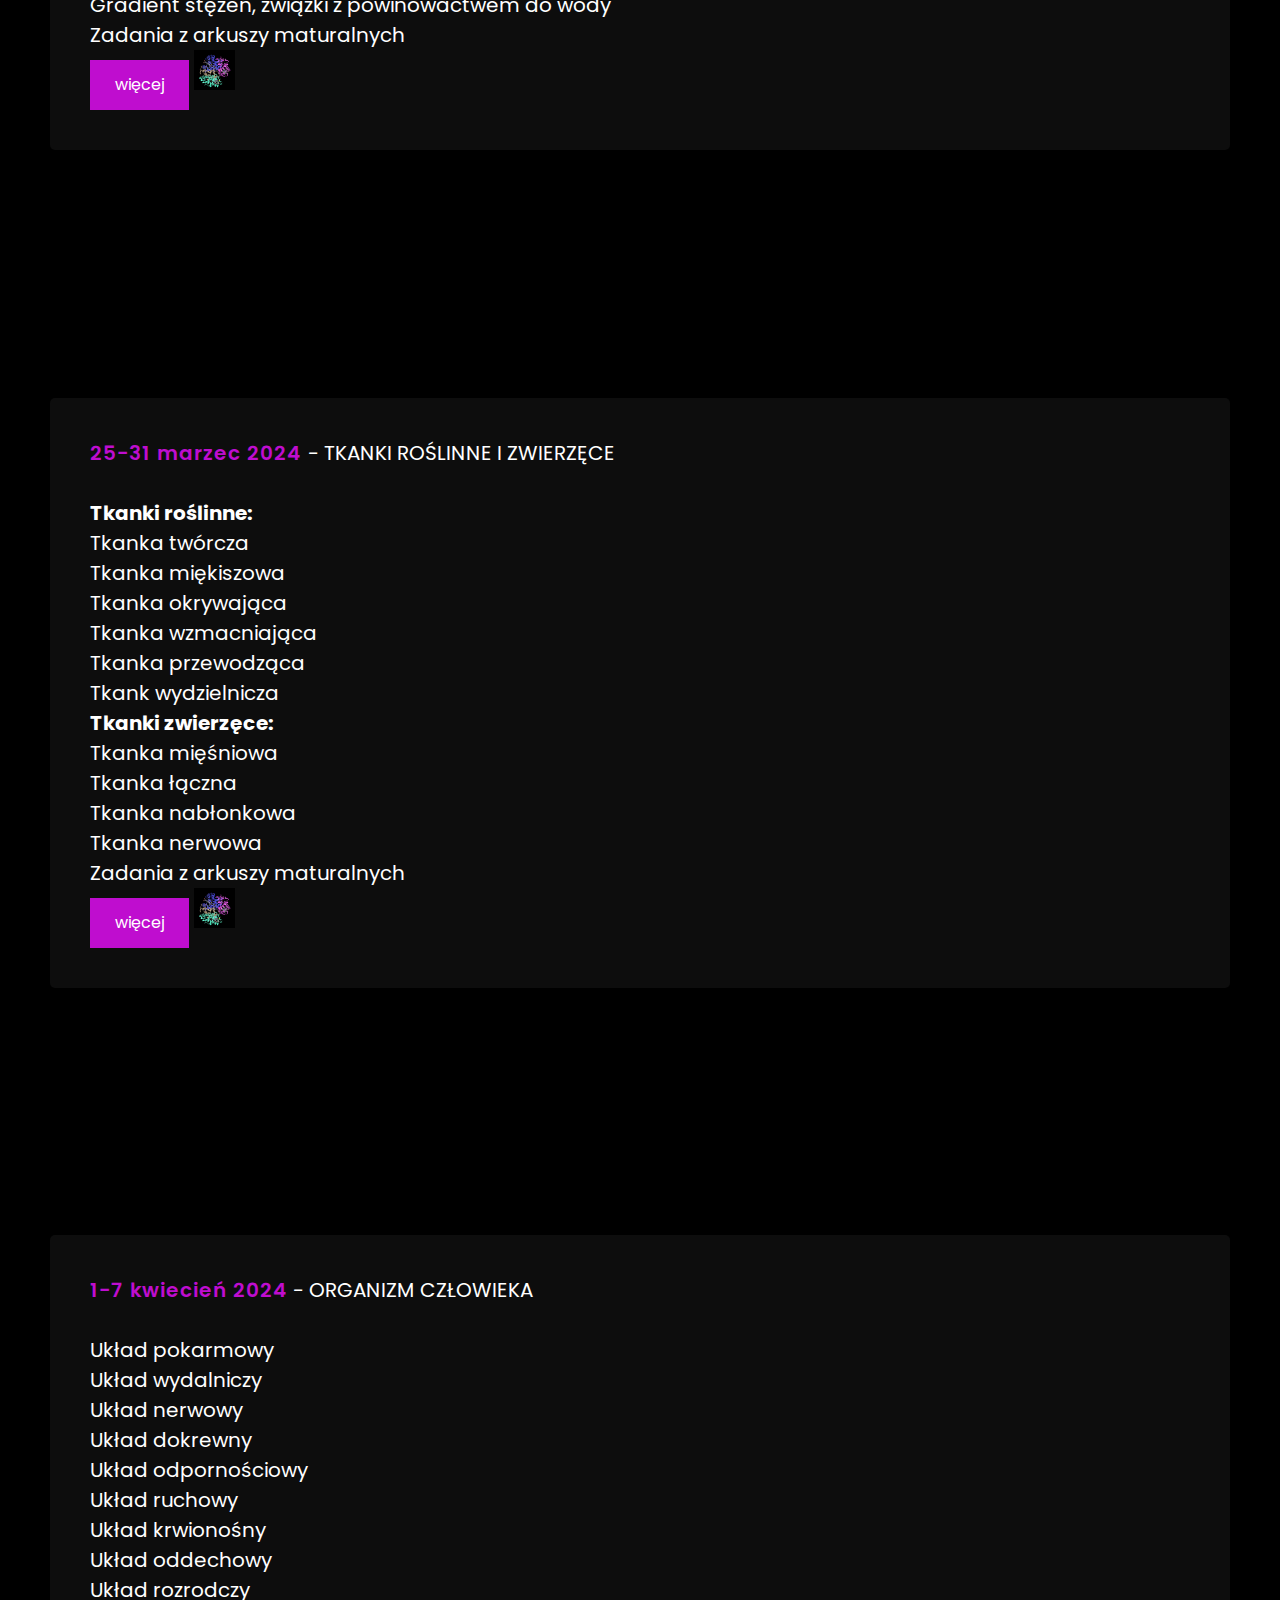
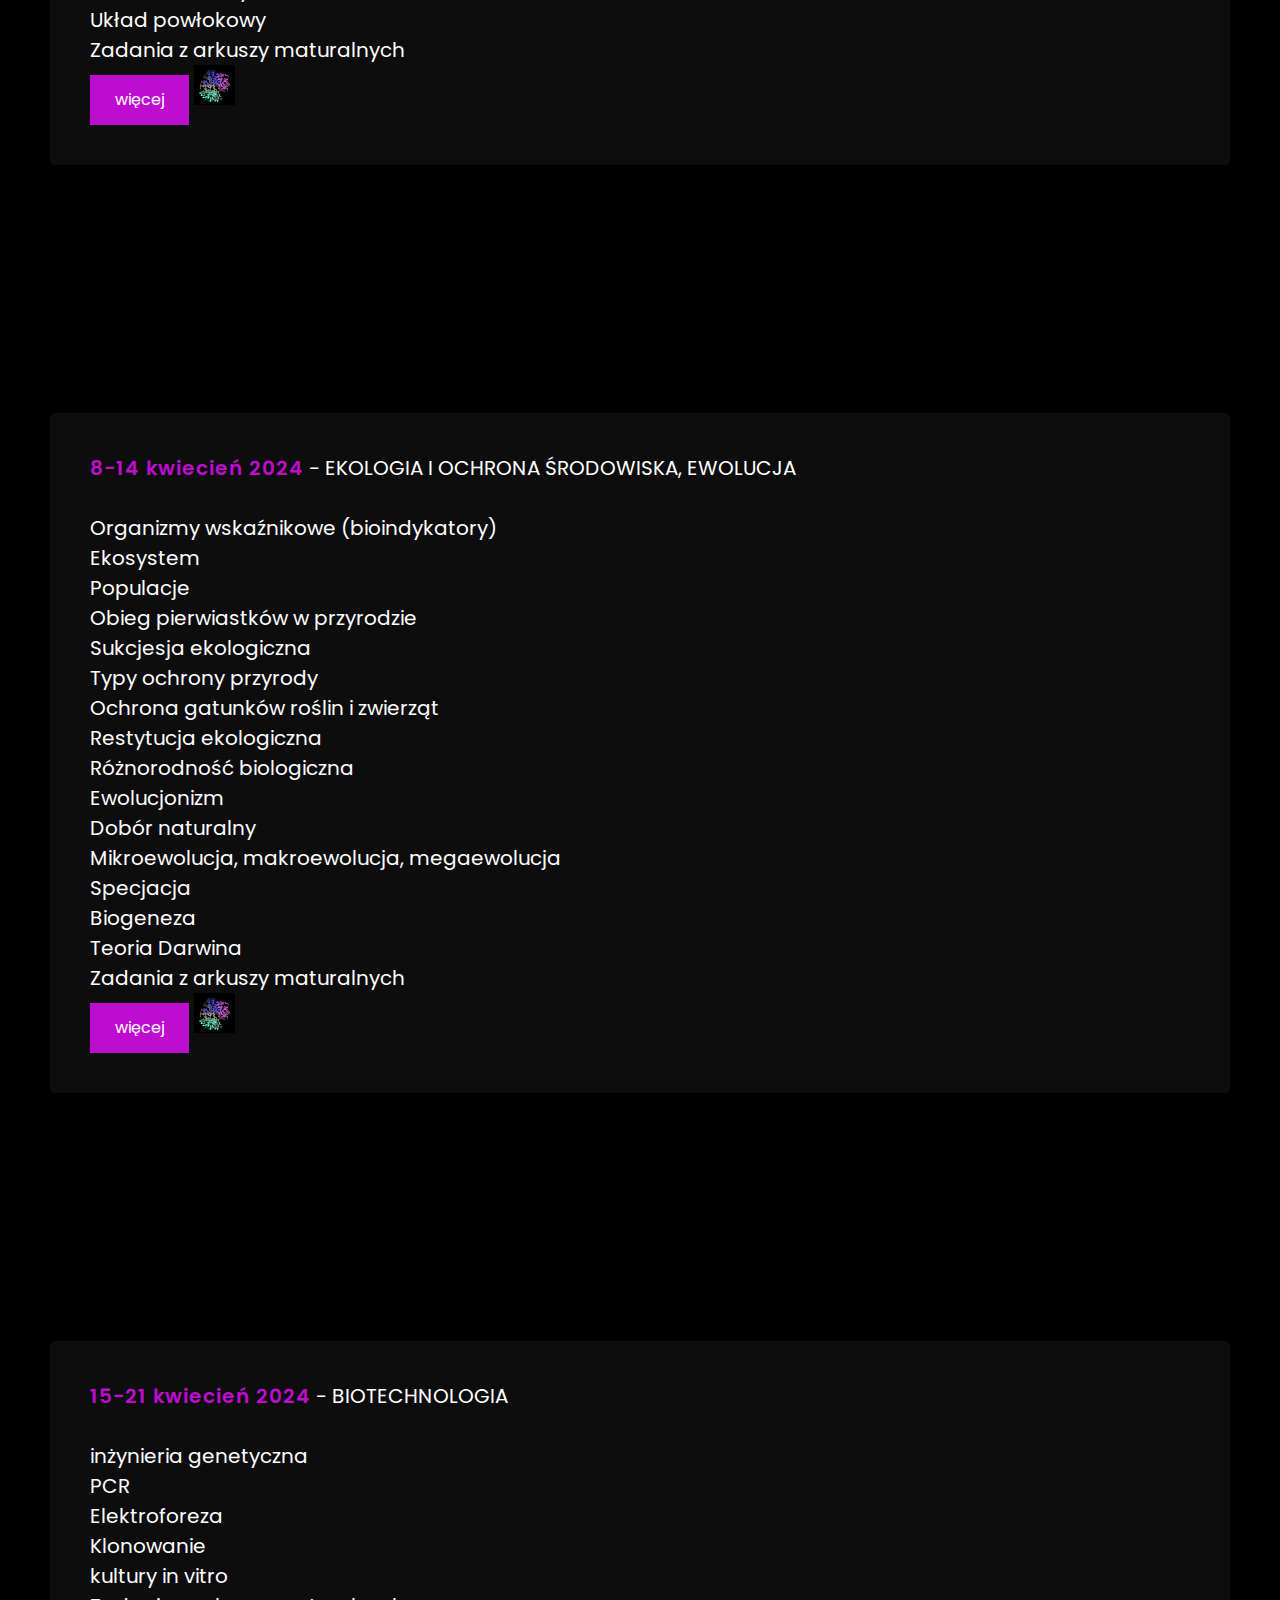
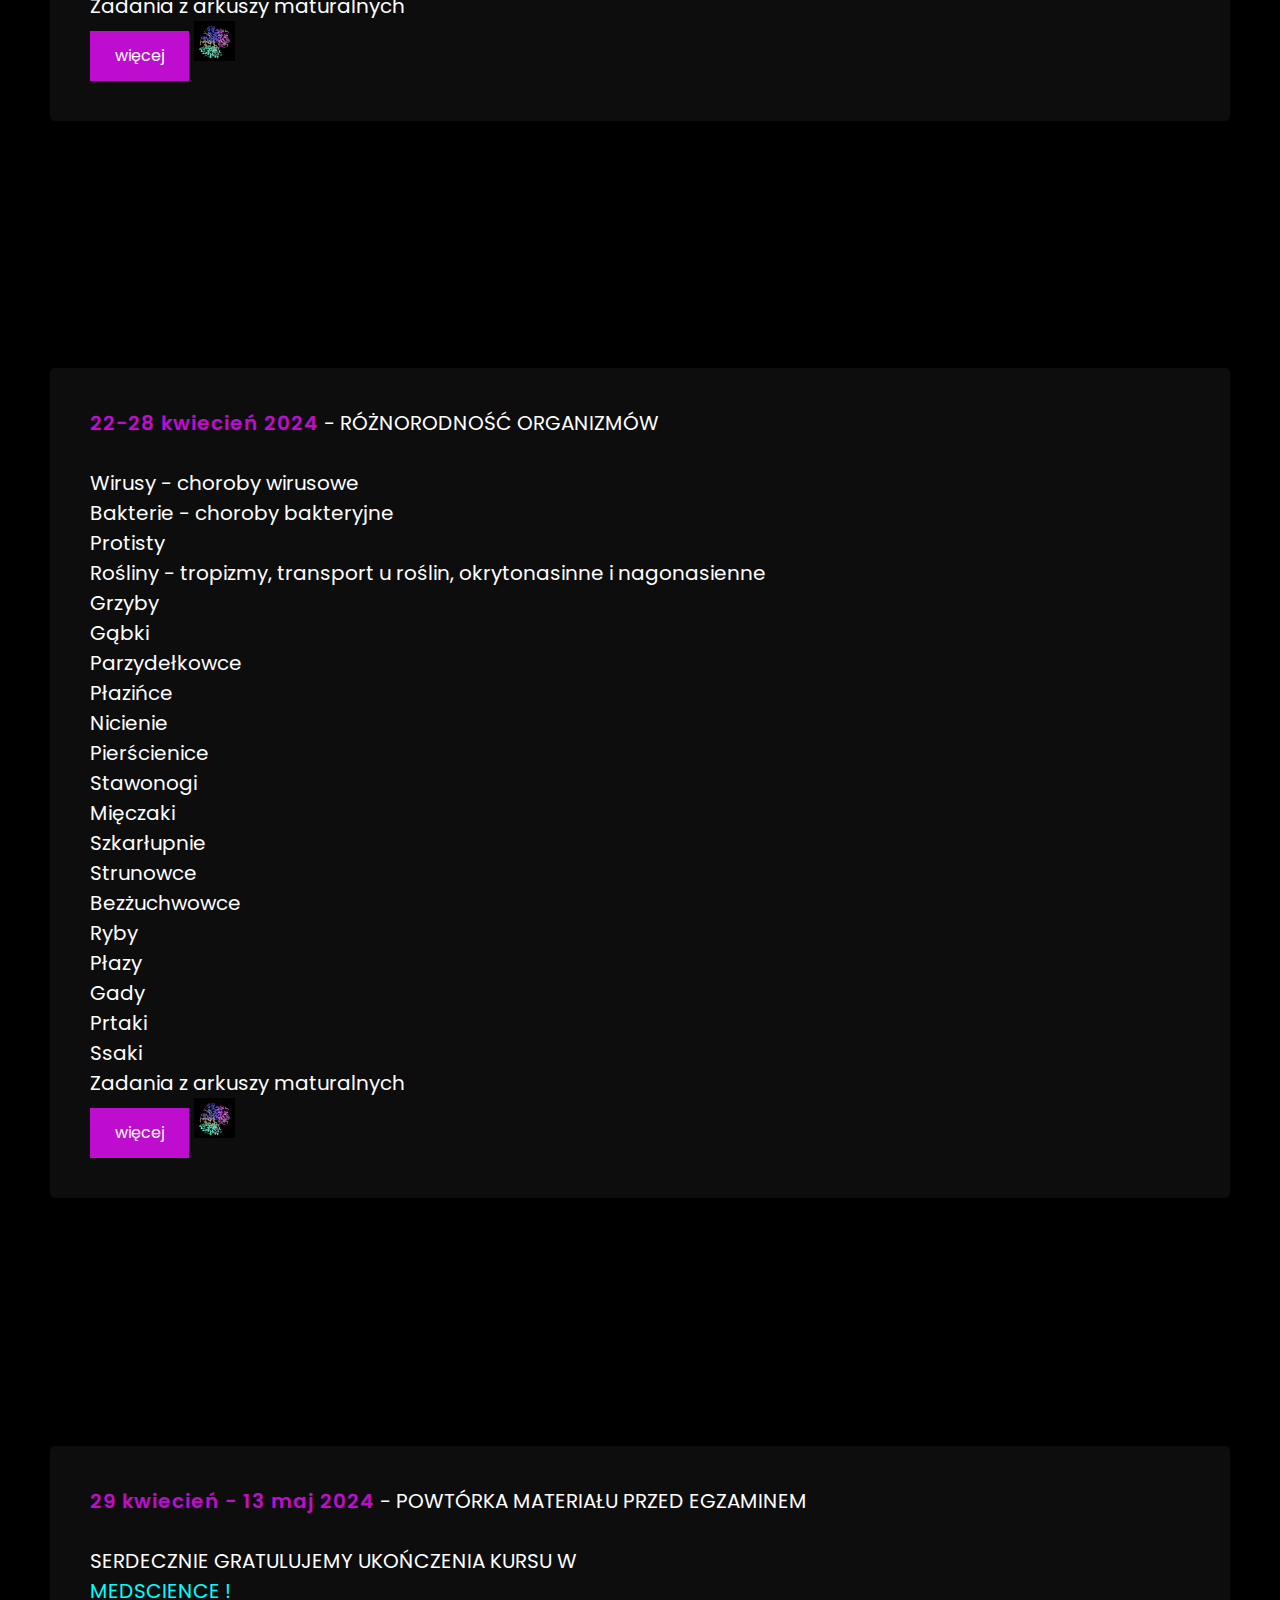
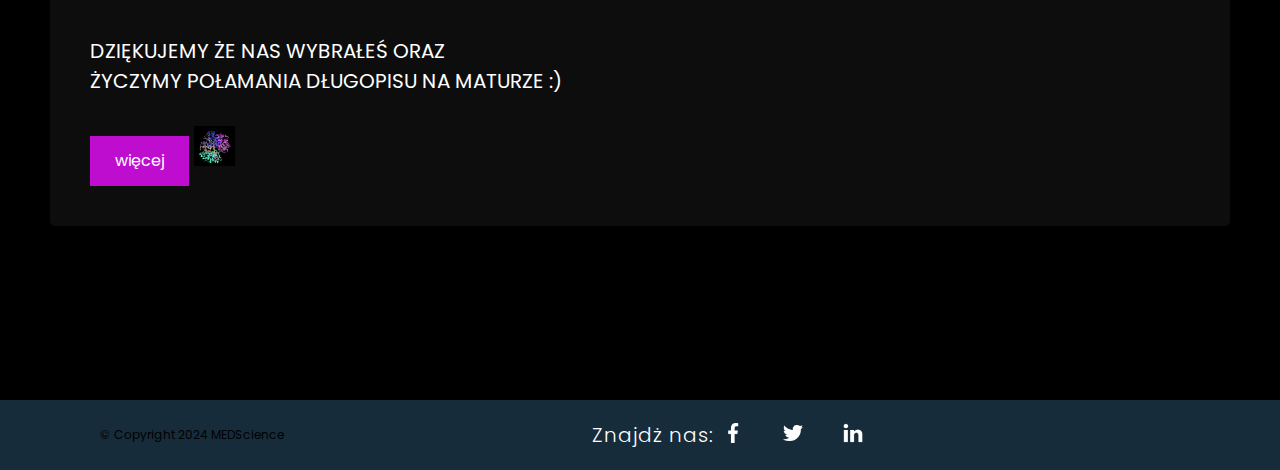
==== commit 85b4f043: "Add files via upload" ====
--- a/harmonogram.html
+++ b/harmonogram.html
@@ -126,8 +126,8 @@
                         Reakcja pomostowa<br>
                         Cykl Krebsa<br>
                         Łańcuch oddechowy<br>
+                        Oddychanie beztlenowe - fermentacja
                         Zadania z arkuszy maturalnych<br>
-                        </br>
                         <div class= "iconachampion">
                               <a href="" class="button">więcej</a>
                                     <img src="hem.jpg" id="champion">
@@ -210,7 +210,7 @@
                         </br><br>
                         Organizmy wskaźnikowe (bioindykatory)<br>
                         Ekosystem<br>
-                        Popolacje<br>
+                        Populacje<br>
                         Obieg pierwiastków w przyrodzie<br>
                         Sukcjesja ekologiczna<br>
                         Typy ochrony przyrody<br>
@@ -253,7 +253,7 @@
                         Wirusy - choroby wirusowe<br>
                         Bakterie - choroby bakteryjne<br>
                         Protisty<br>
-                        Rośliny - tropizmy, transport u roślin, okrytonasinne i nagonasienne
+                        Rośliny - tropizmy, transport u roślin, okrytonasinne i nagonasienne<br>
                         Grzyby<br>
                         Gąbki<br>
                         Parzydełkowce<br>
@@ -280,9 +280,10 @@
                   </div>
                   <div class= "contentkal6d">
                         <span>29 kwiecień - 13 maj 2024</span> - POWTÓRKA MATERIAŁU PRZED EGZAMINEM
-                        </br>
-                       SERDECZNIE GRATULUJĘ UKOŃCZENIA KURSU W MEDSCIENCE!<br>
-                       ŻYCZYMY POŁAMANIA DŁUGOPISU NA MATURZE :)
+                        <br><br>
+                       SERDECZNIE GRATULUJEMY UKOŃCZENIA KURSU W<p style=color:aqua>MEDSCIENCE !</p><br>
+                       DZIĘKUJEMY ŻE NAS WYBRAŁEŚ ORAZ<br>
+                       ŻYCZYMY POŁAMANIA DŁUGOPISU NA MATURZE :)<br>
                         </br>
                         <div class= "iconachampion">
                               <a href="" class="button">więcej</a>
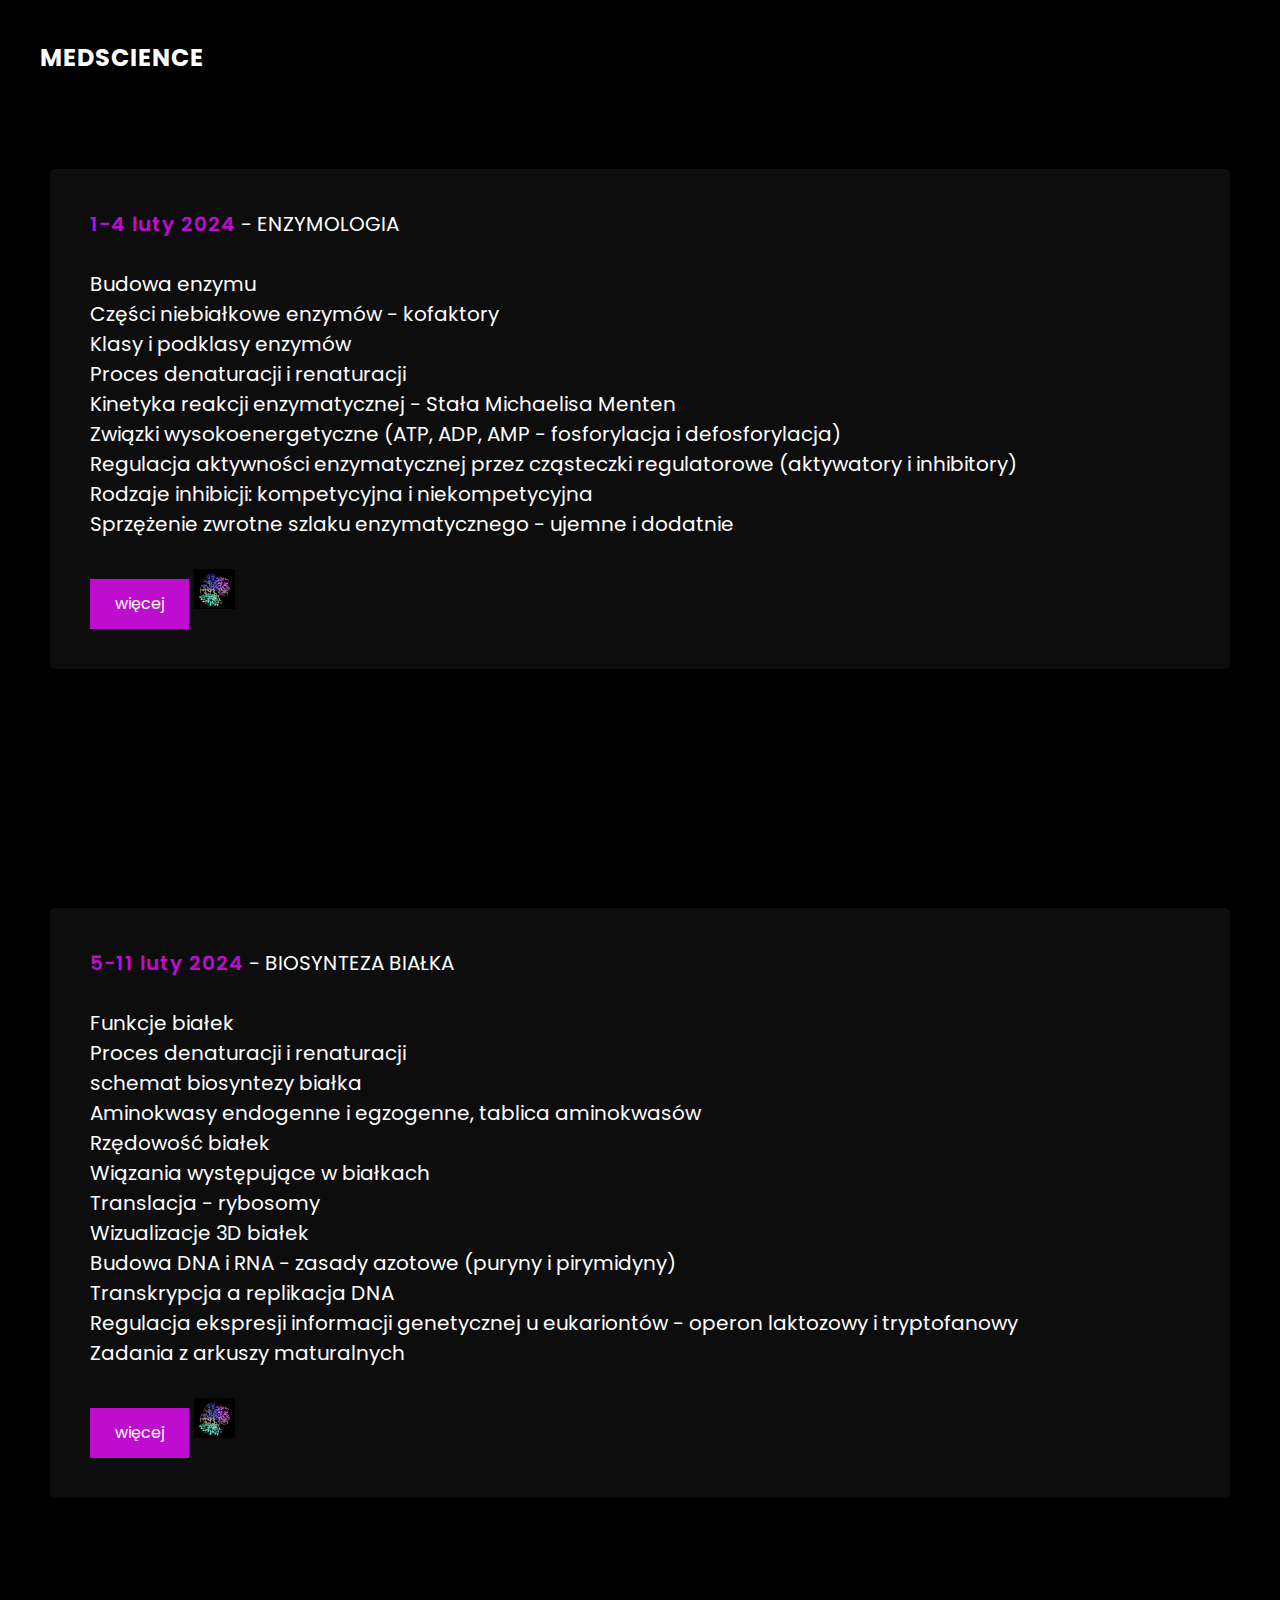
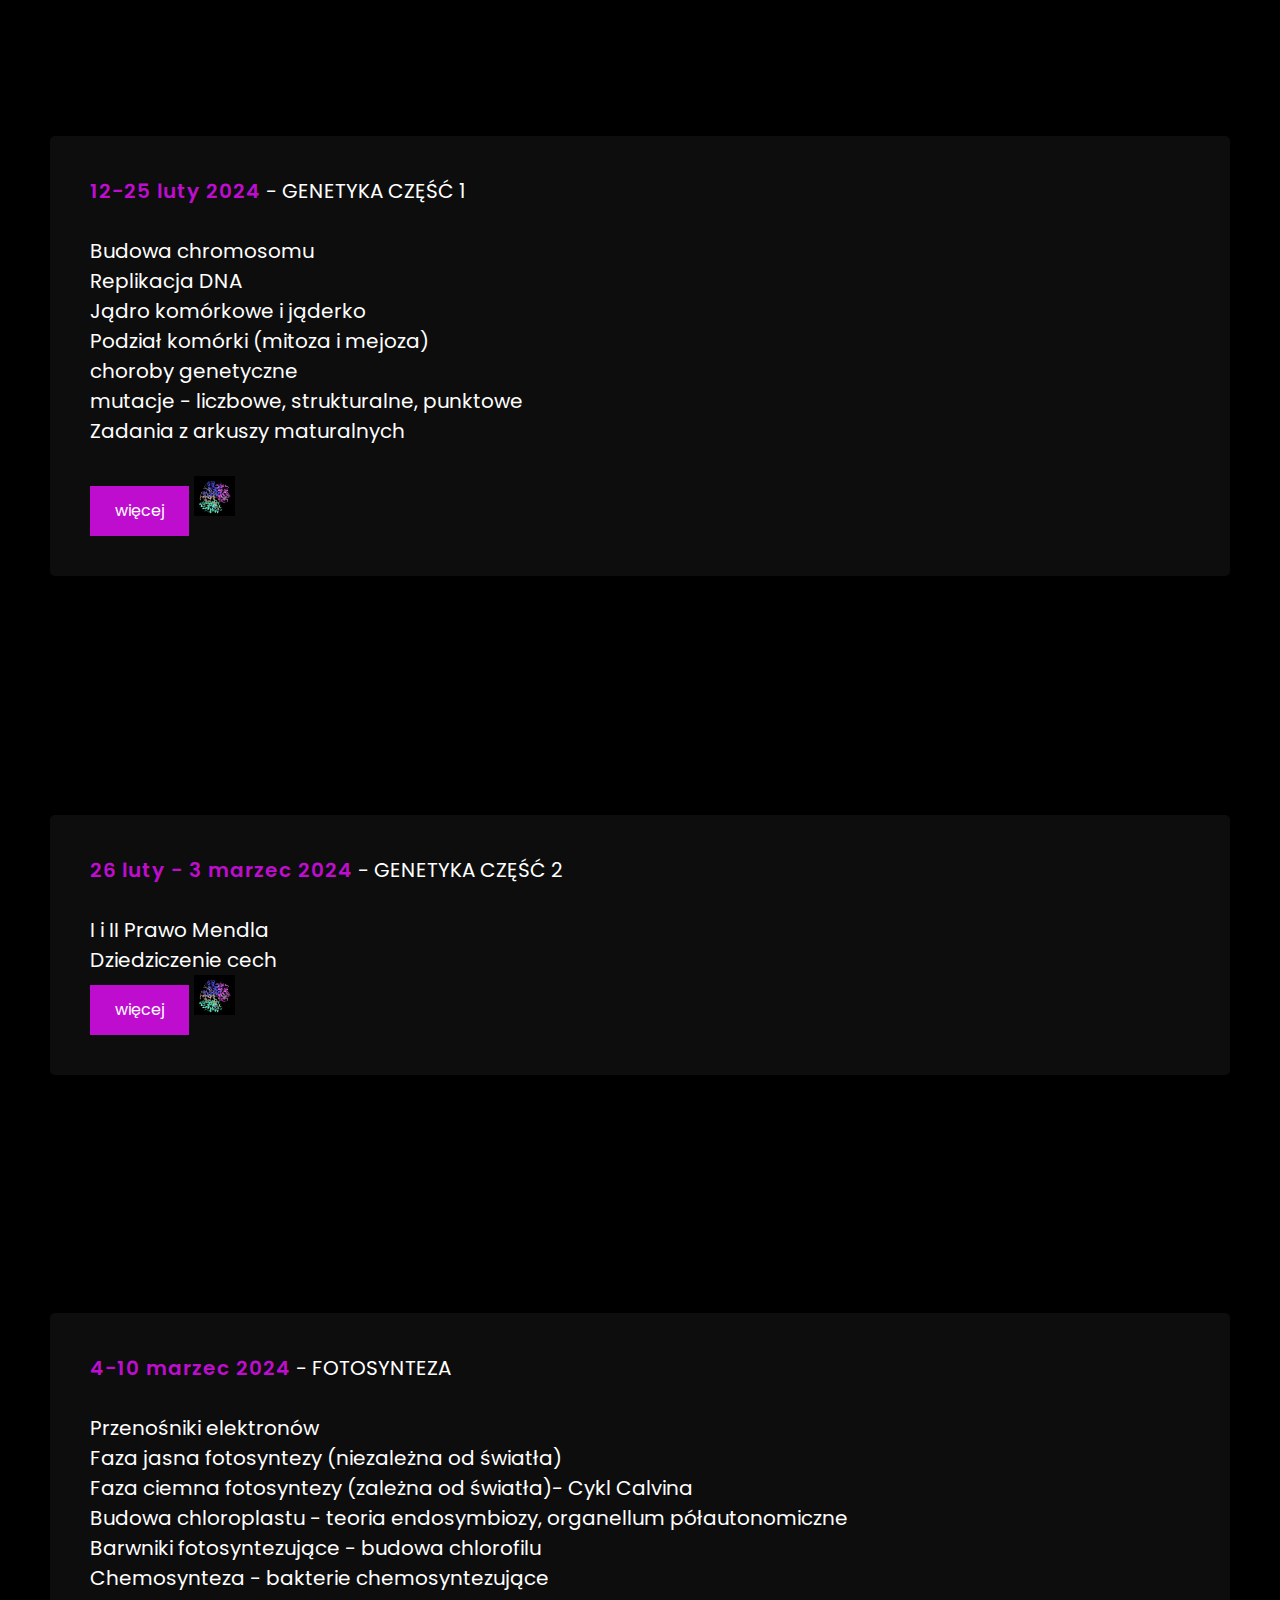
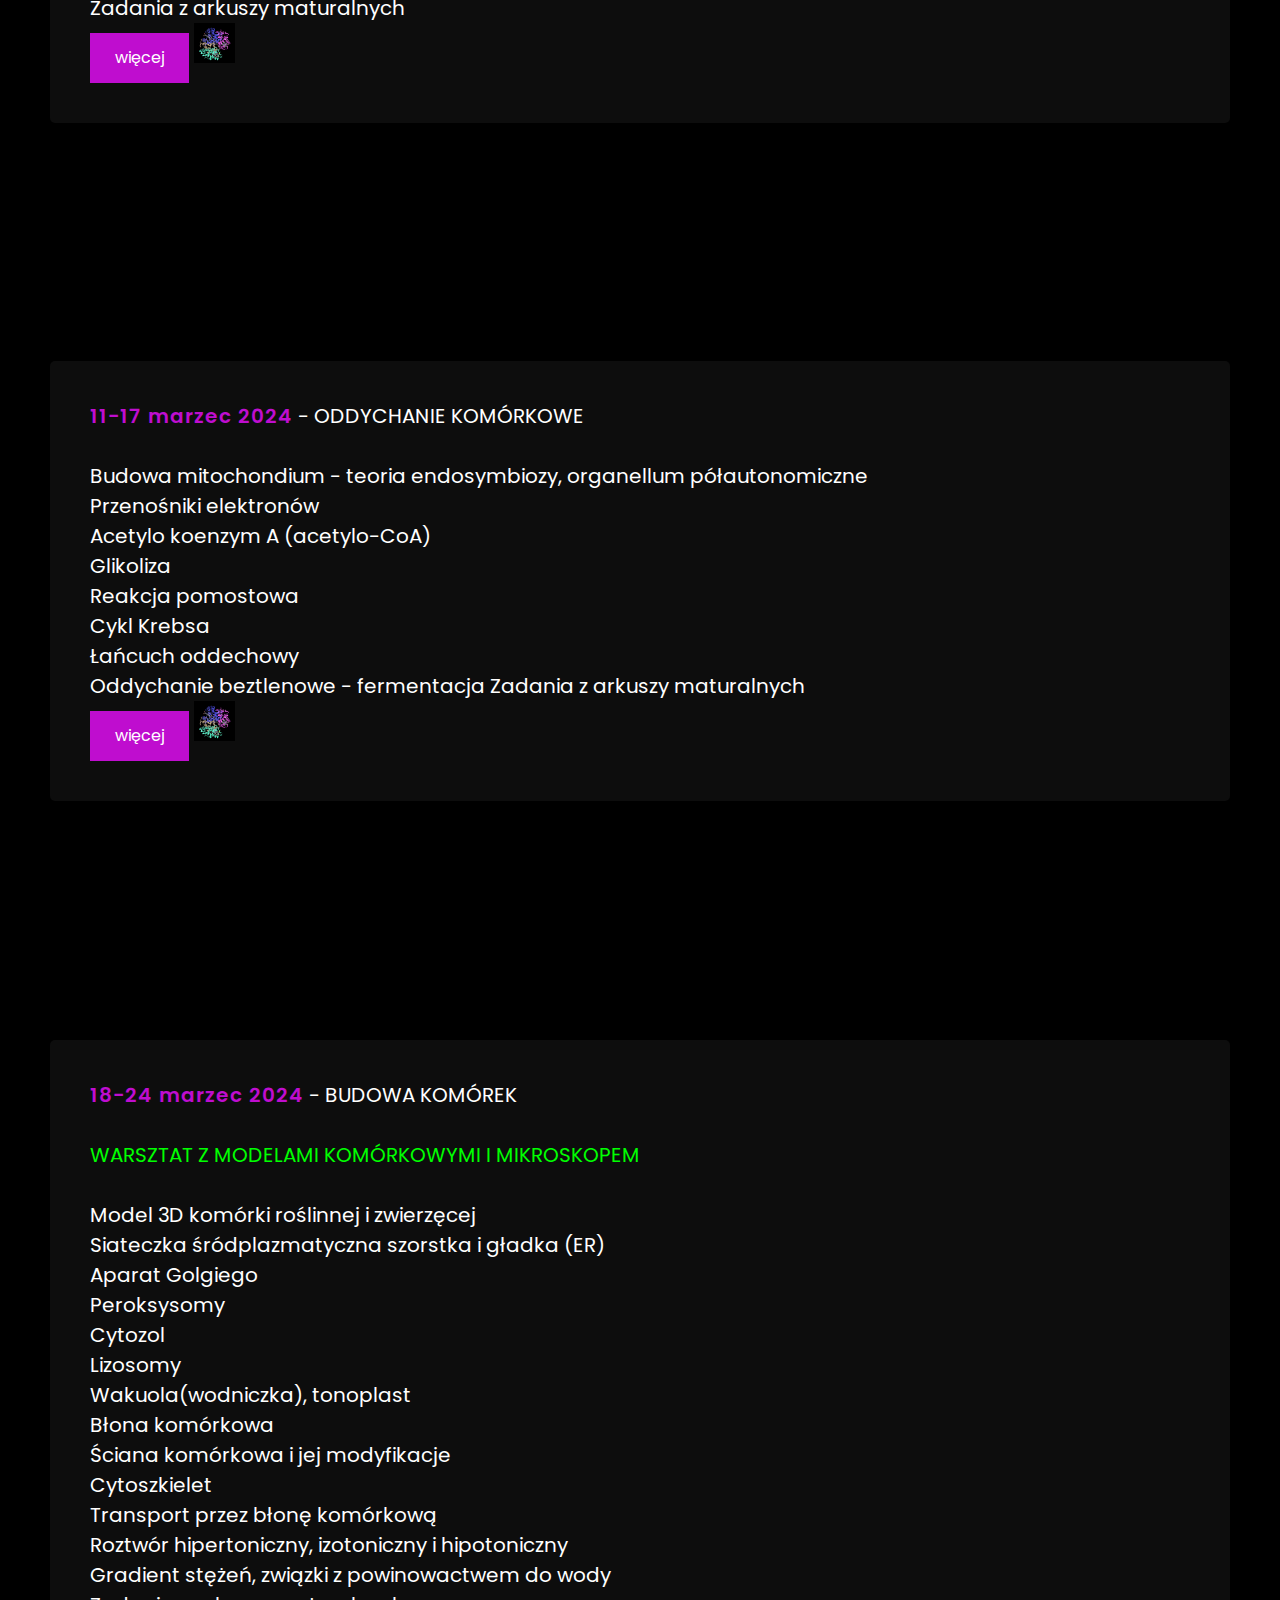
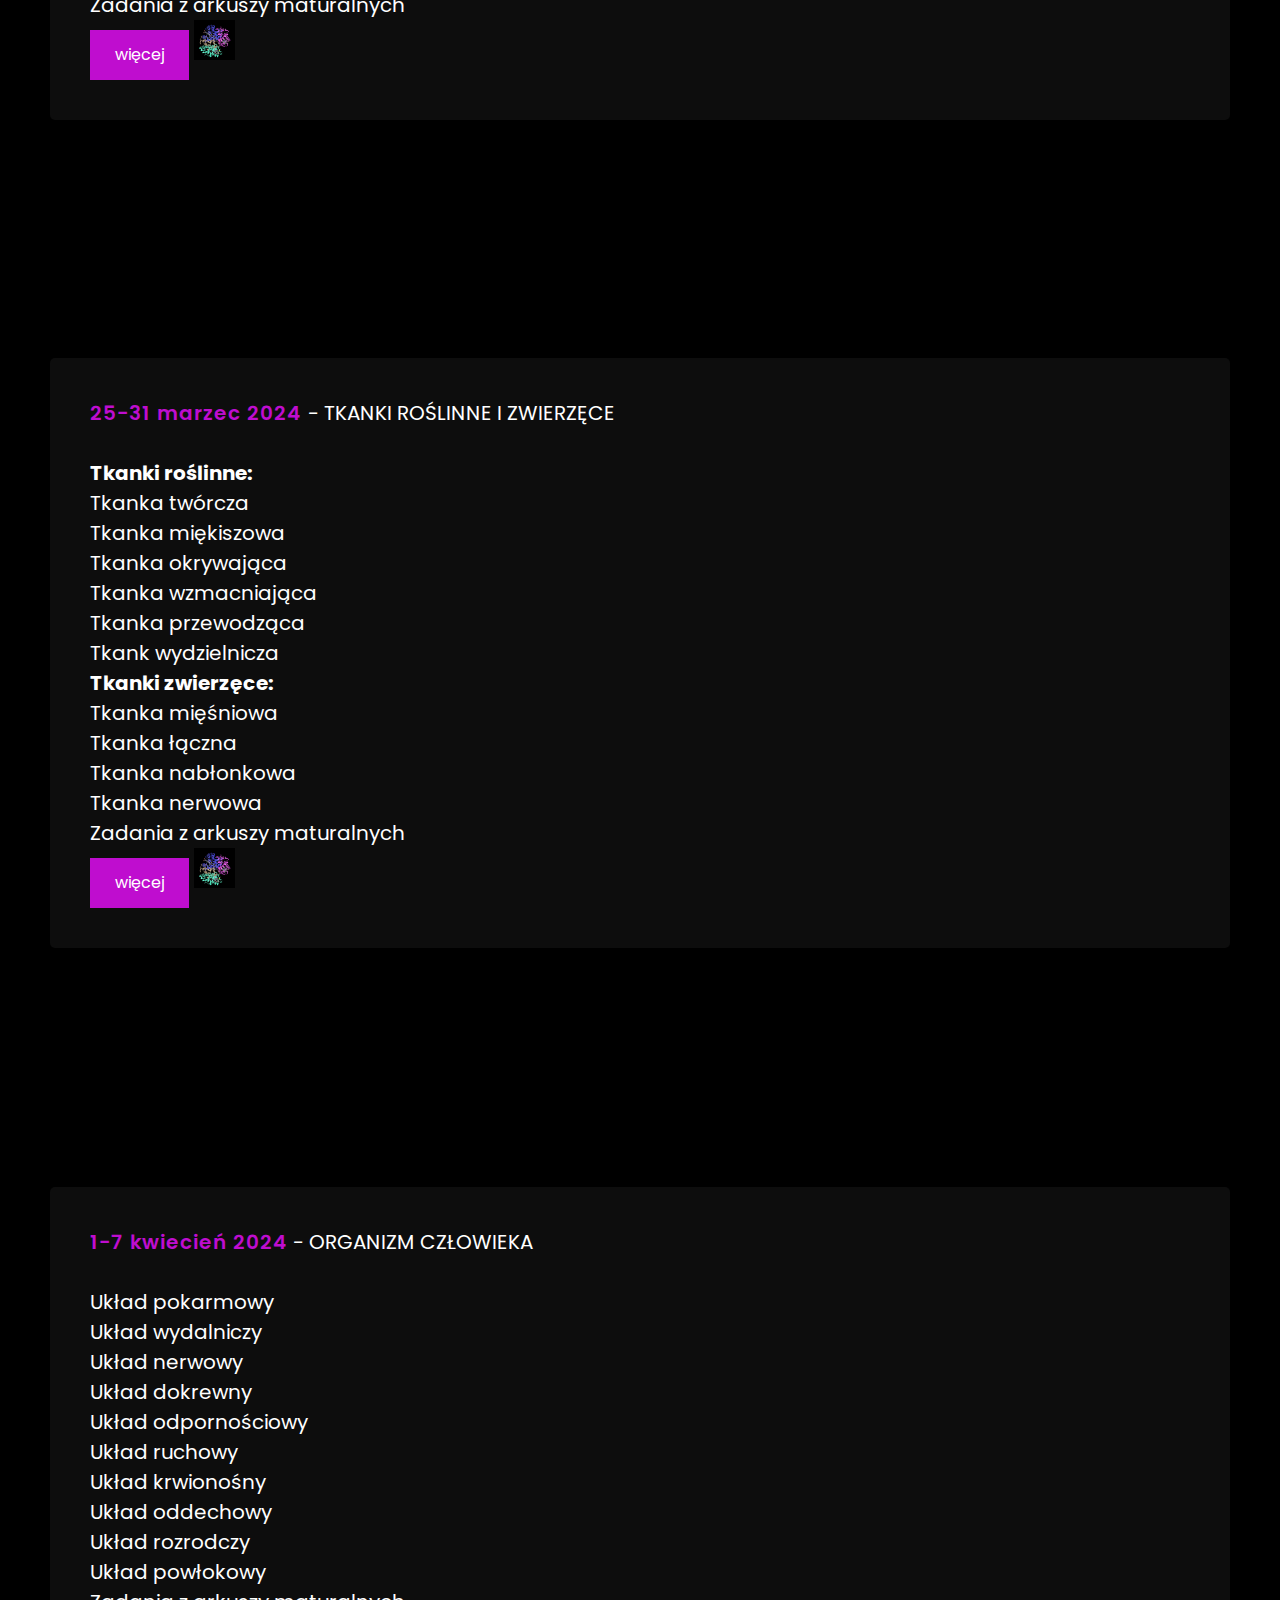
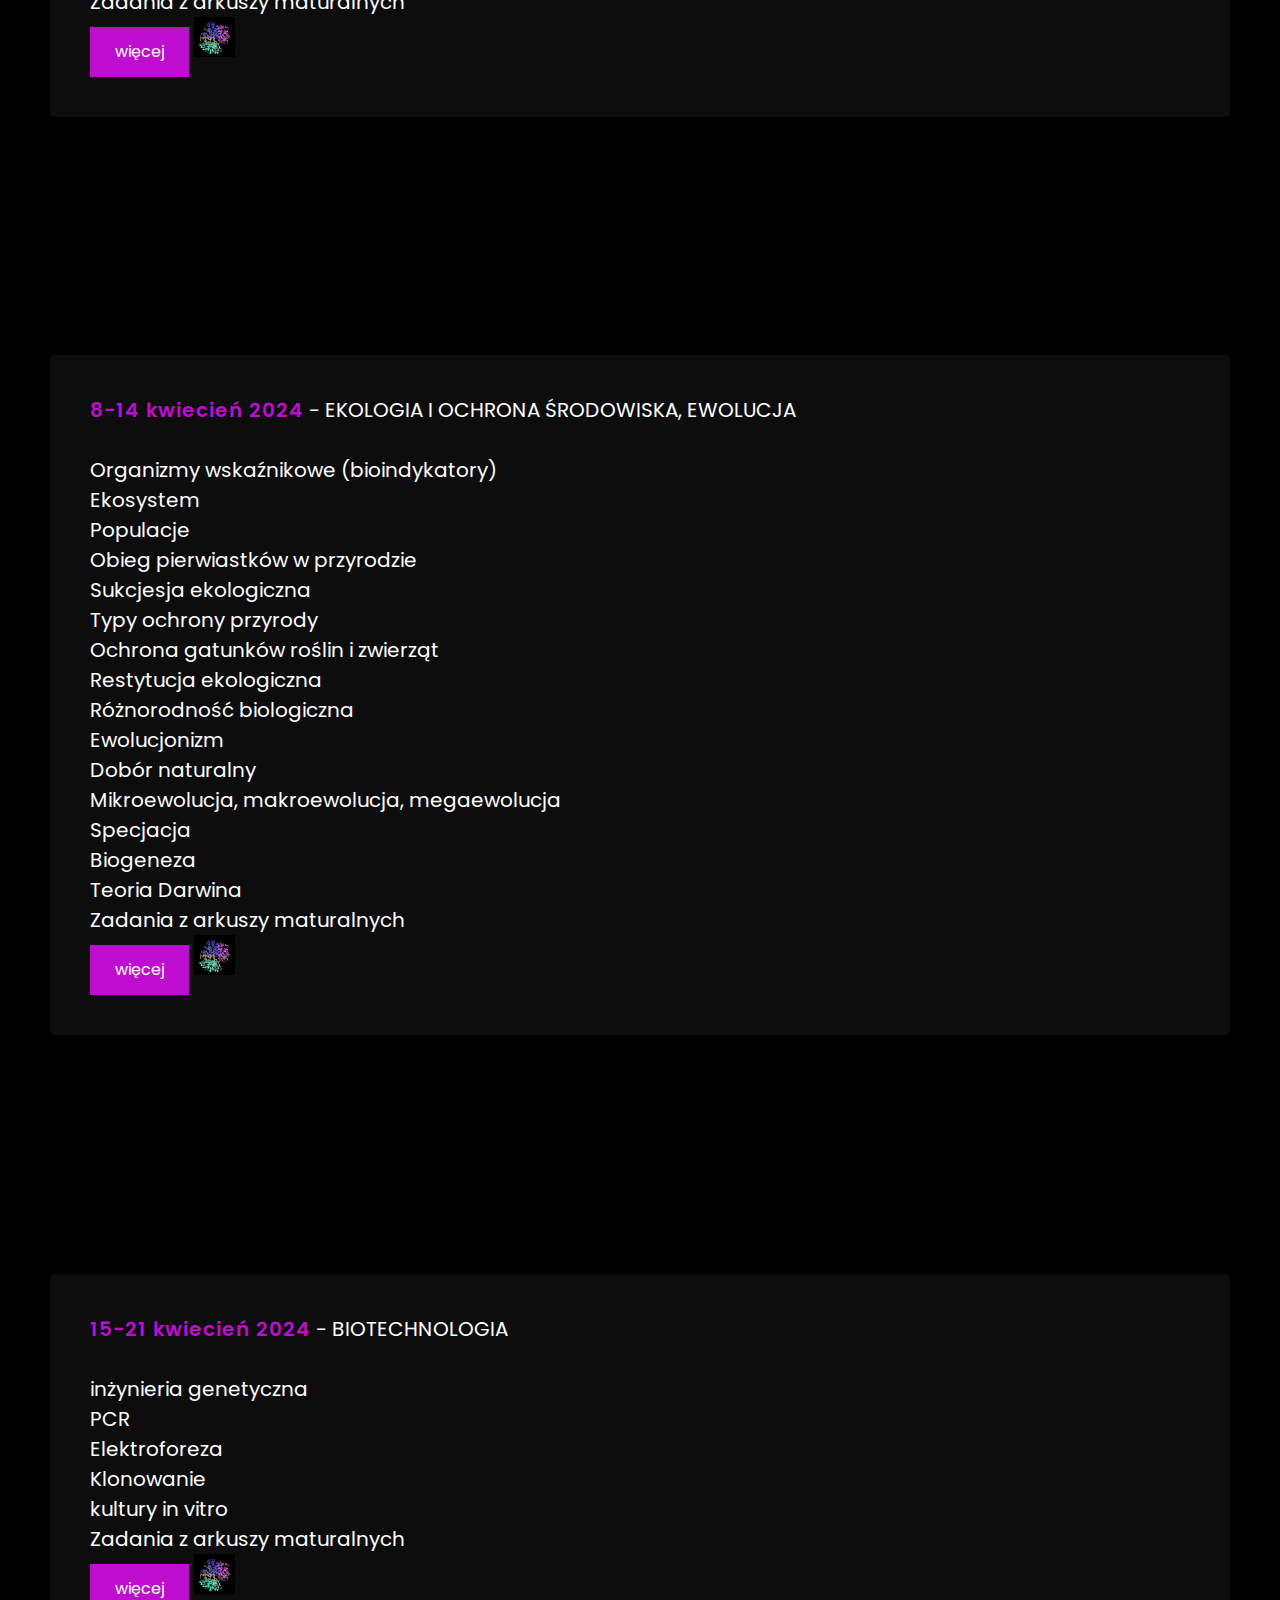
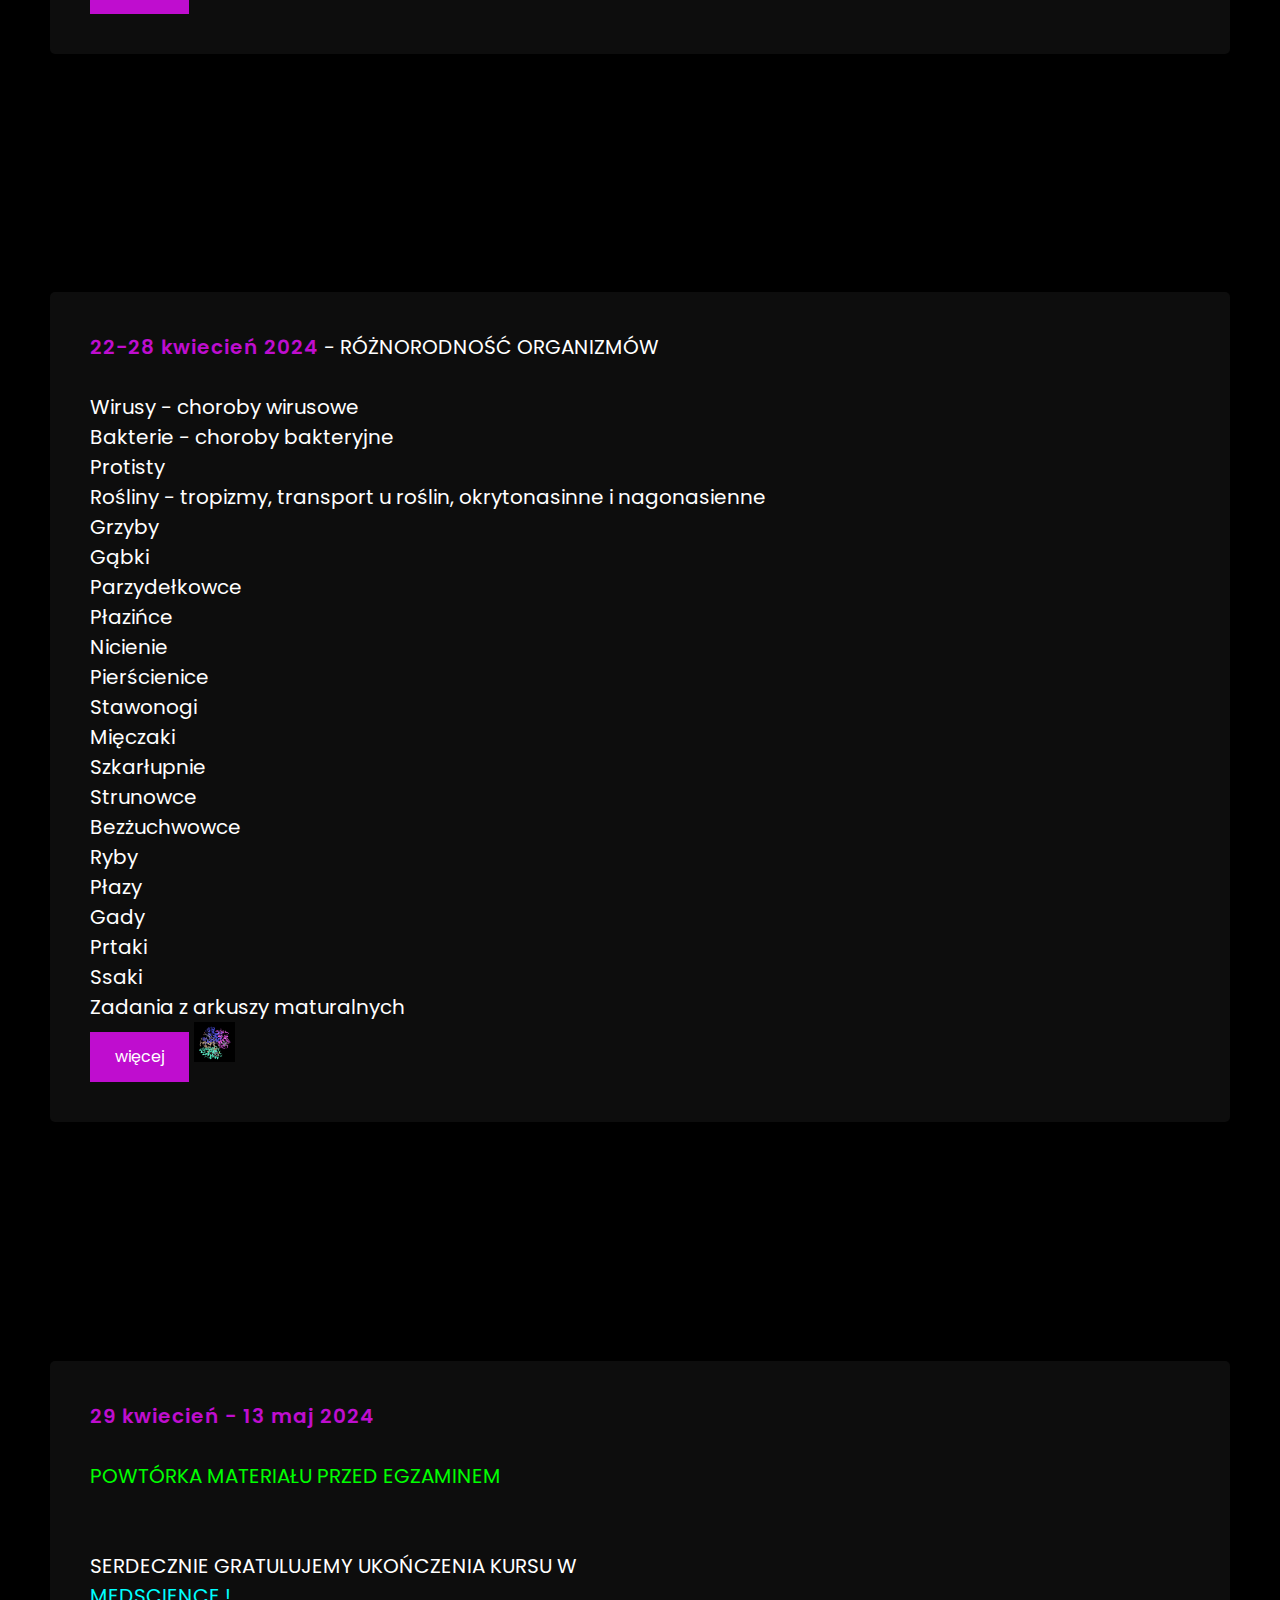
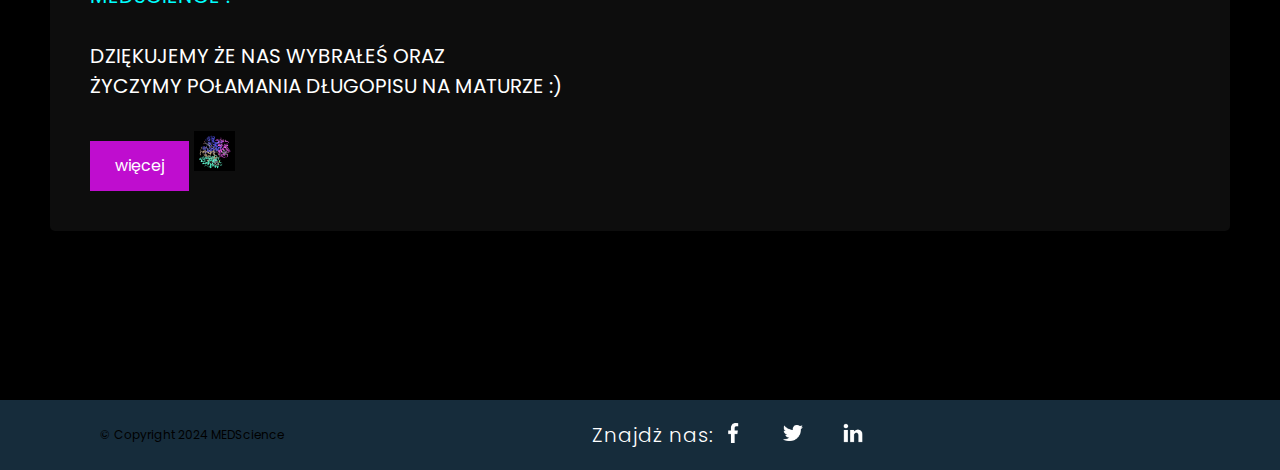
==== commit ffb73e94: "Add files via upload" ====
--- a/harmonogram.html
+++ b/harmonogram.html
@@ -137,7 +137,7 @@
                   <div class= "u1">
                         <span>18-24 marzec 2024</span> - BUDOWA KOMÓREK
                         </br><br>
-                        <b>WARSZTAT Z MODELAMI KOMÓRKOWYMI I MIKROSKOPEM<br></b>
+                        <p style=color:#00ff00>WARSZTAT Z MODELAMI KOMÓRKOWYMI I MIKROSKOPEM</p> <br>
                         Model 3D komórki roślinnej i zwierzęcej<br>
                         Siateczka śródplazmatyczna szorstka i gładka (ER)<br>
                         Aparat Golgiego<br>
@@ -279,7 +279,7 @@
                         </div>
                   </div>
                   <div class= "contentkal6d">
-                        <span>29 kwiecień - 13 maj 2024</span> - POWTÓRKA MATERIAŁU PRZED EGZAMINEM
+                        <span>29 kwiecień - 13 maj 2024</span> <br><br><p style=color:#00ff00>POWTÓRKA MATERIAŁU PRZED EGZAMINEM</p>
                         <br><br>
                        SERDECZNIE GRATULUJEMY UKOŃCZENIA KURSU W<p style=color:aqua>MEDSCIENCE !</p><br>
                        DZIĘKUJEMY ŻE NAS WYBRAŁEŚ ORAZ<br>
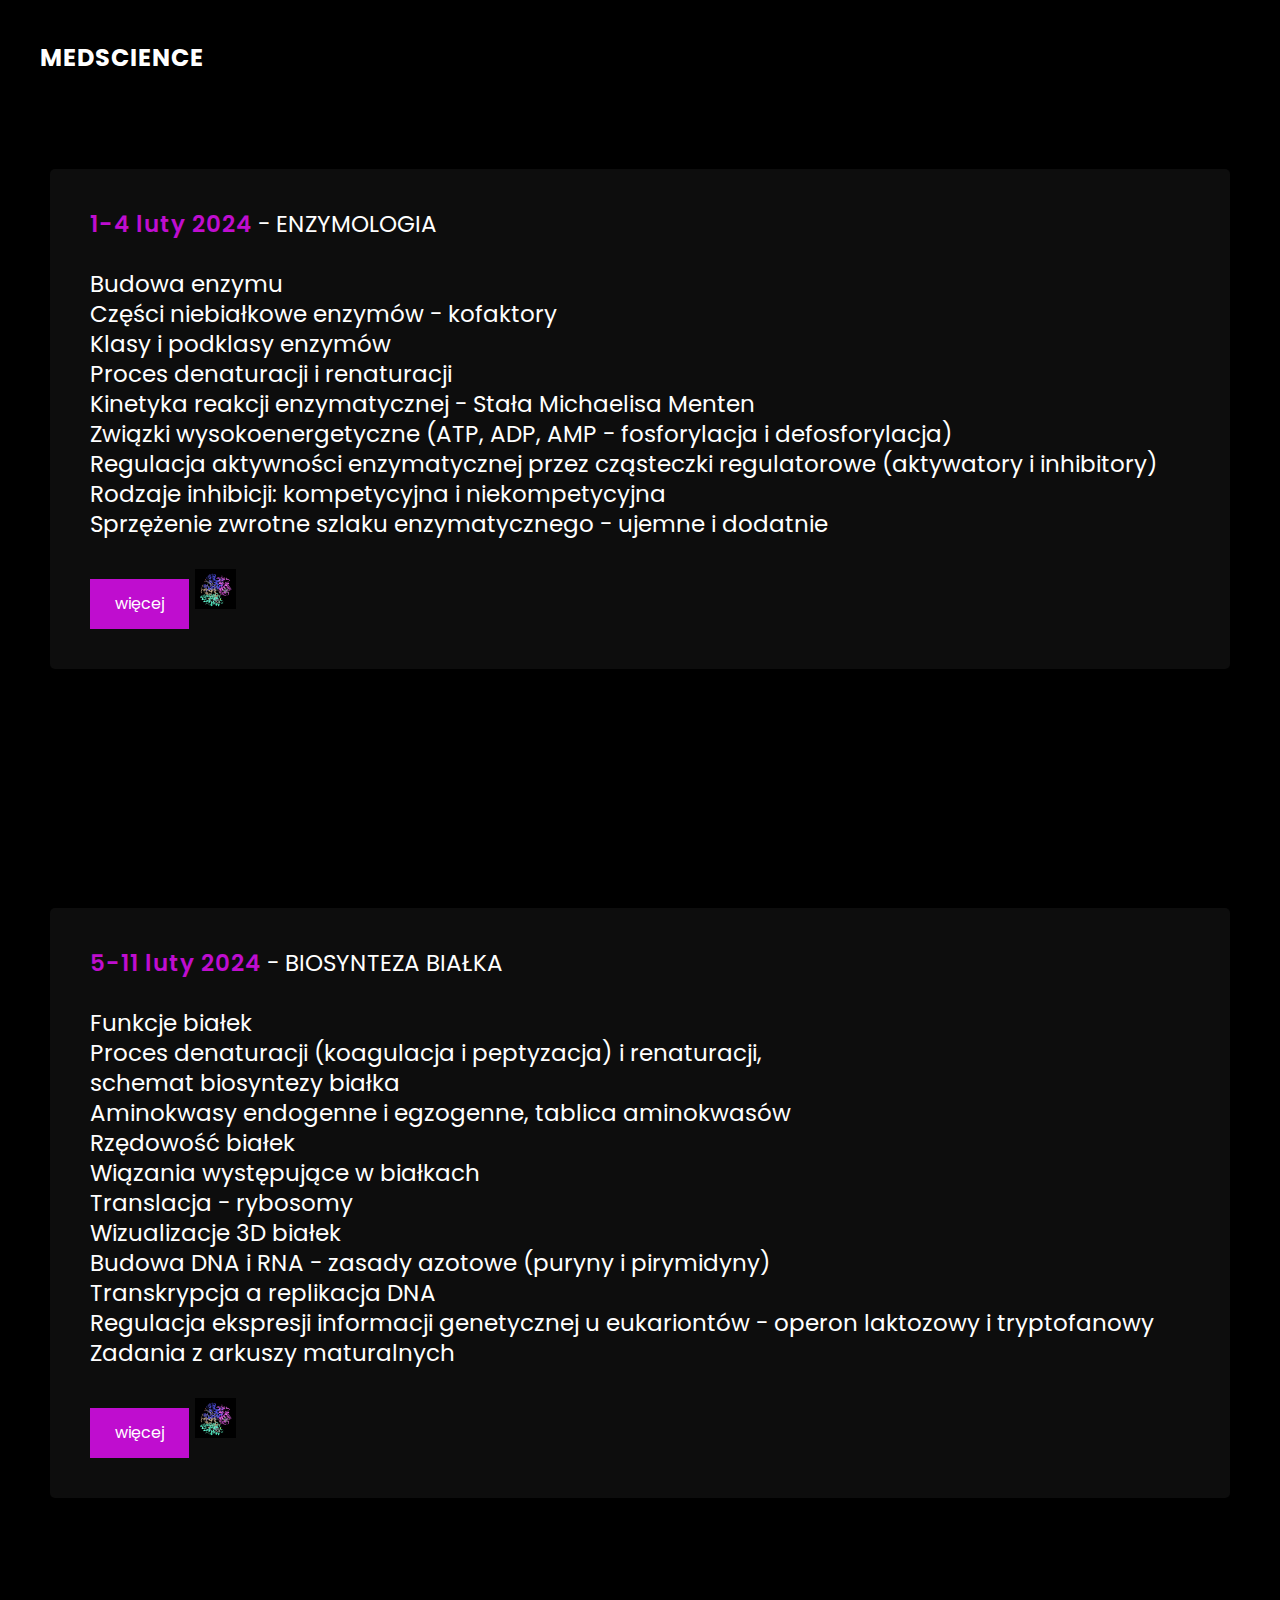
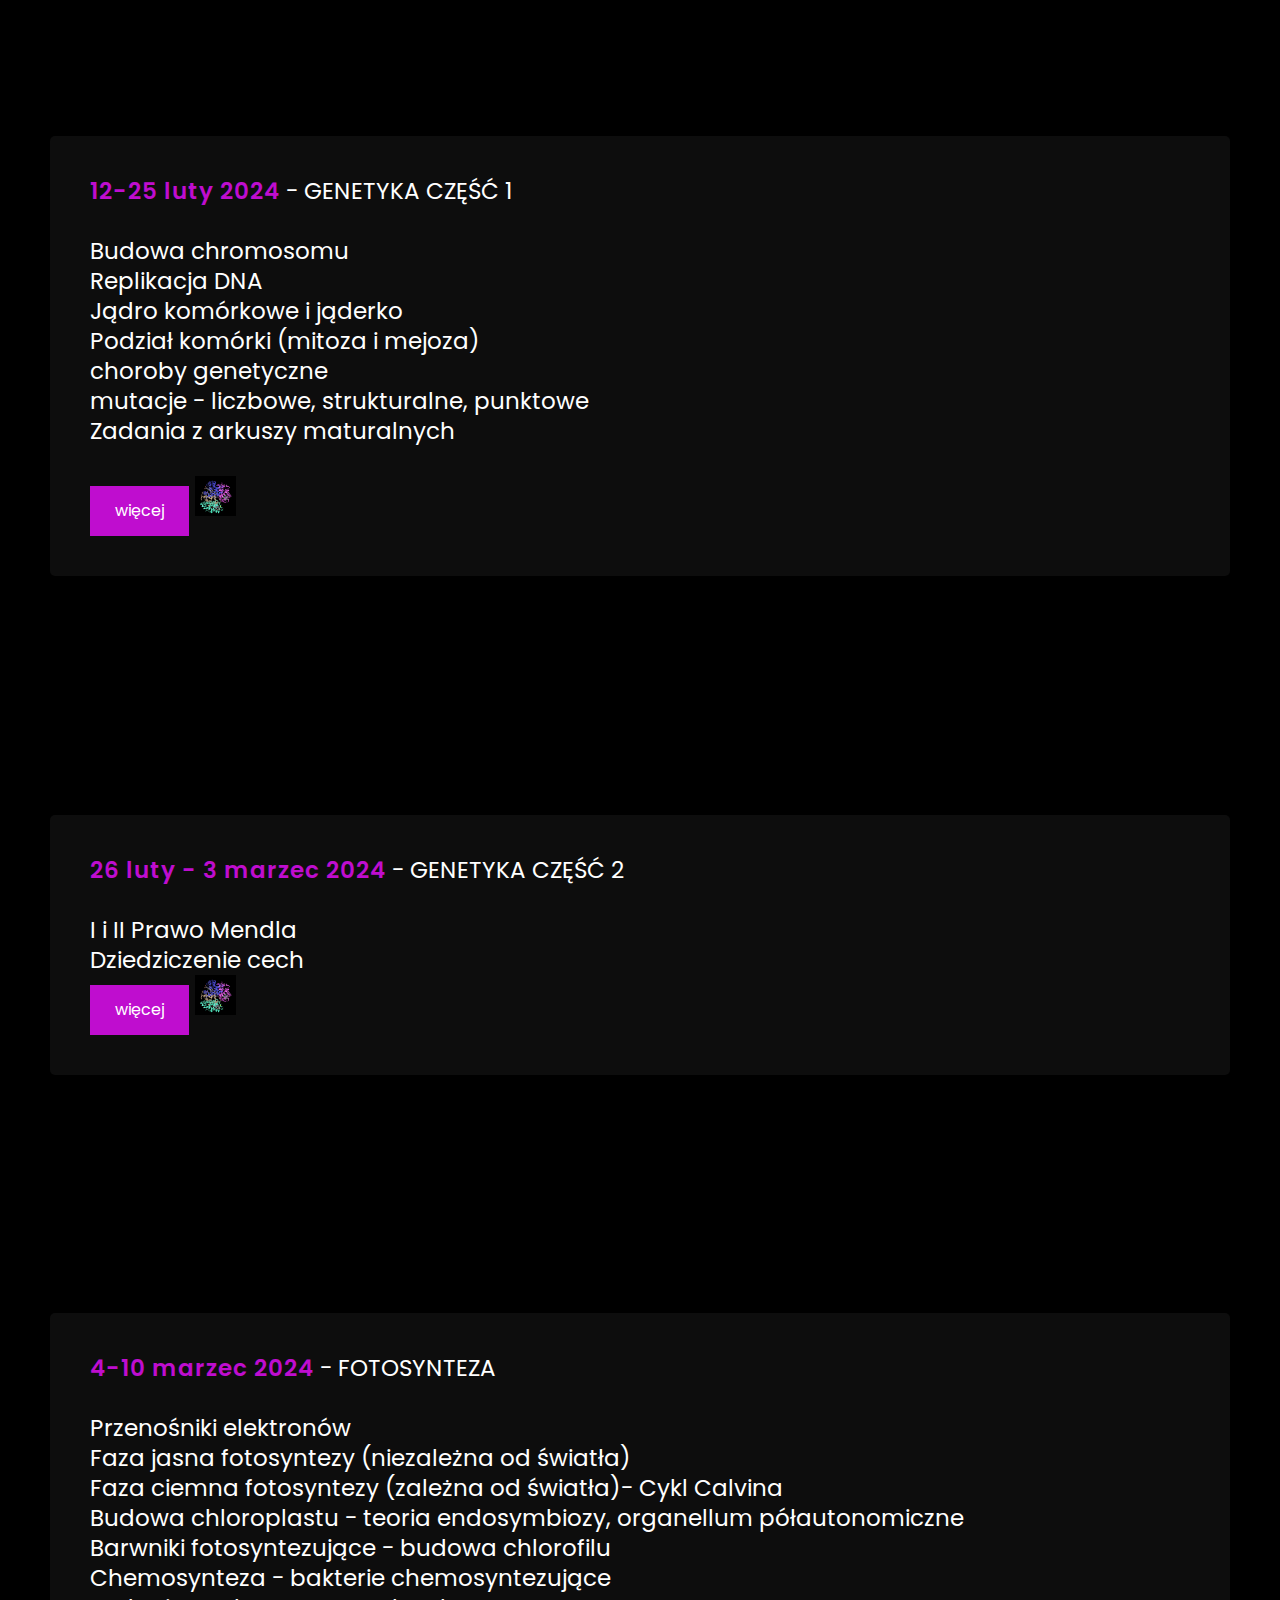
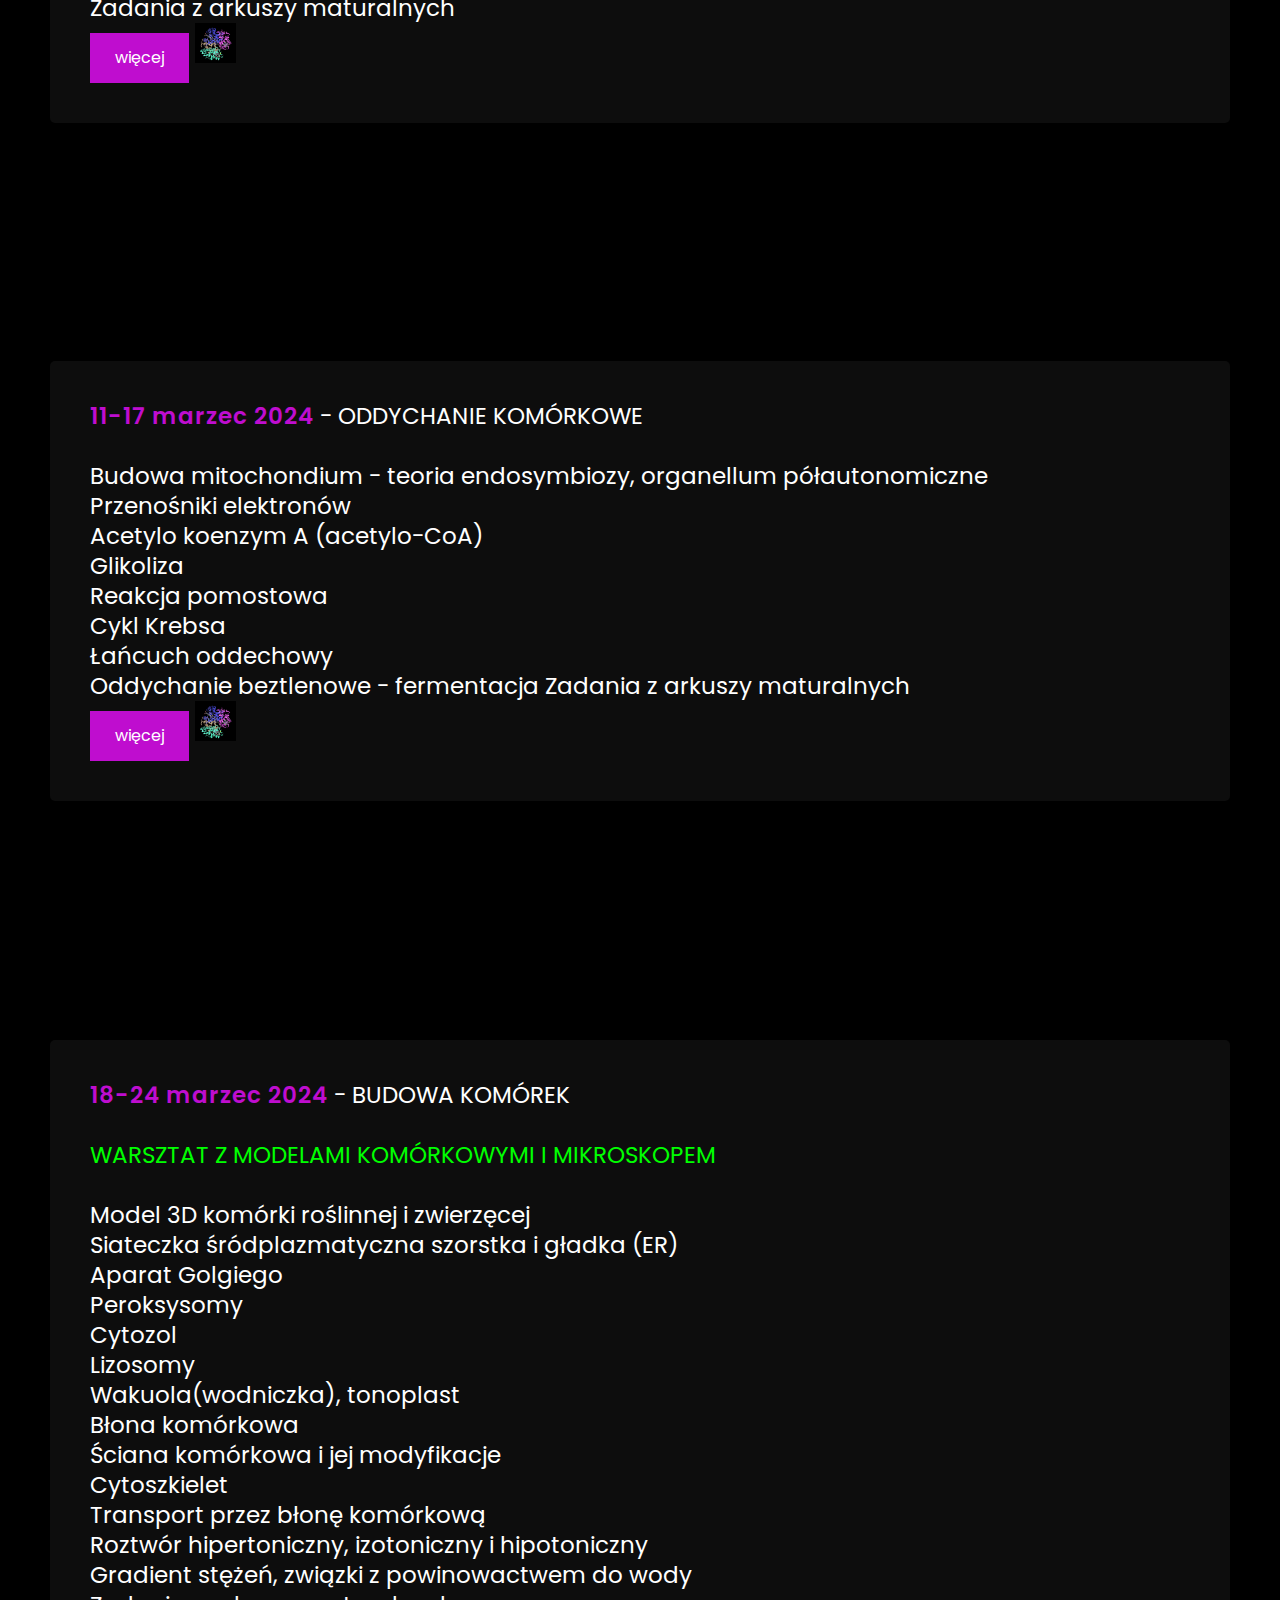
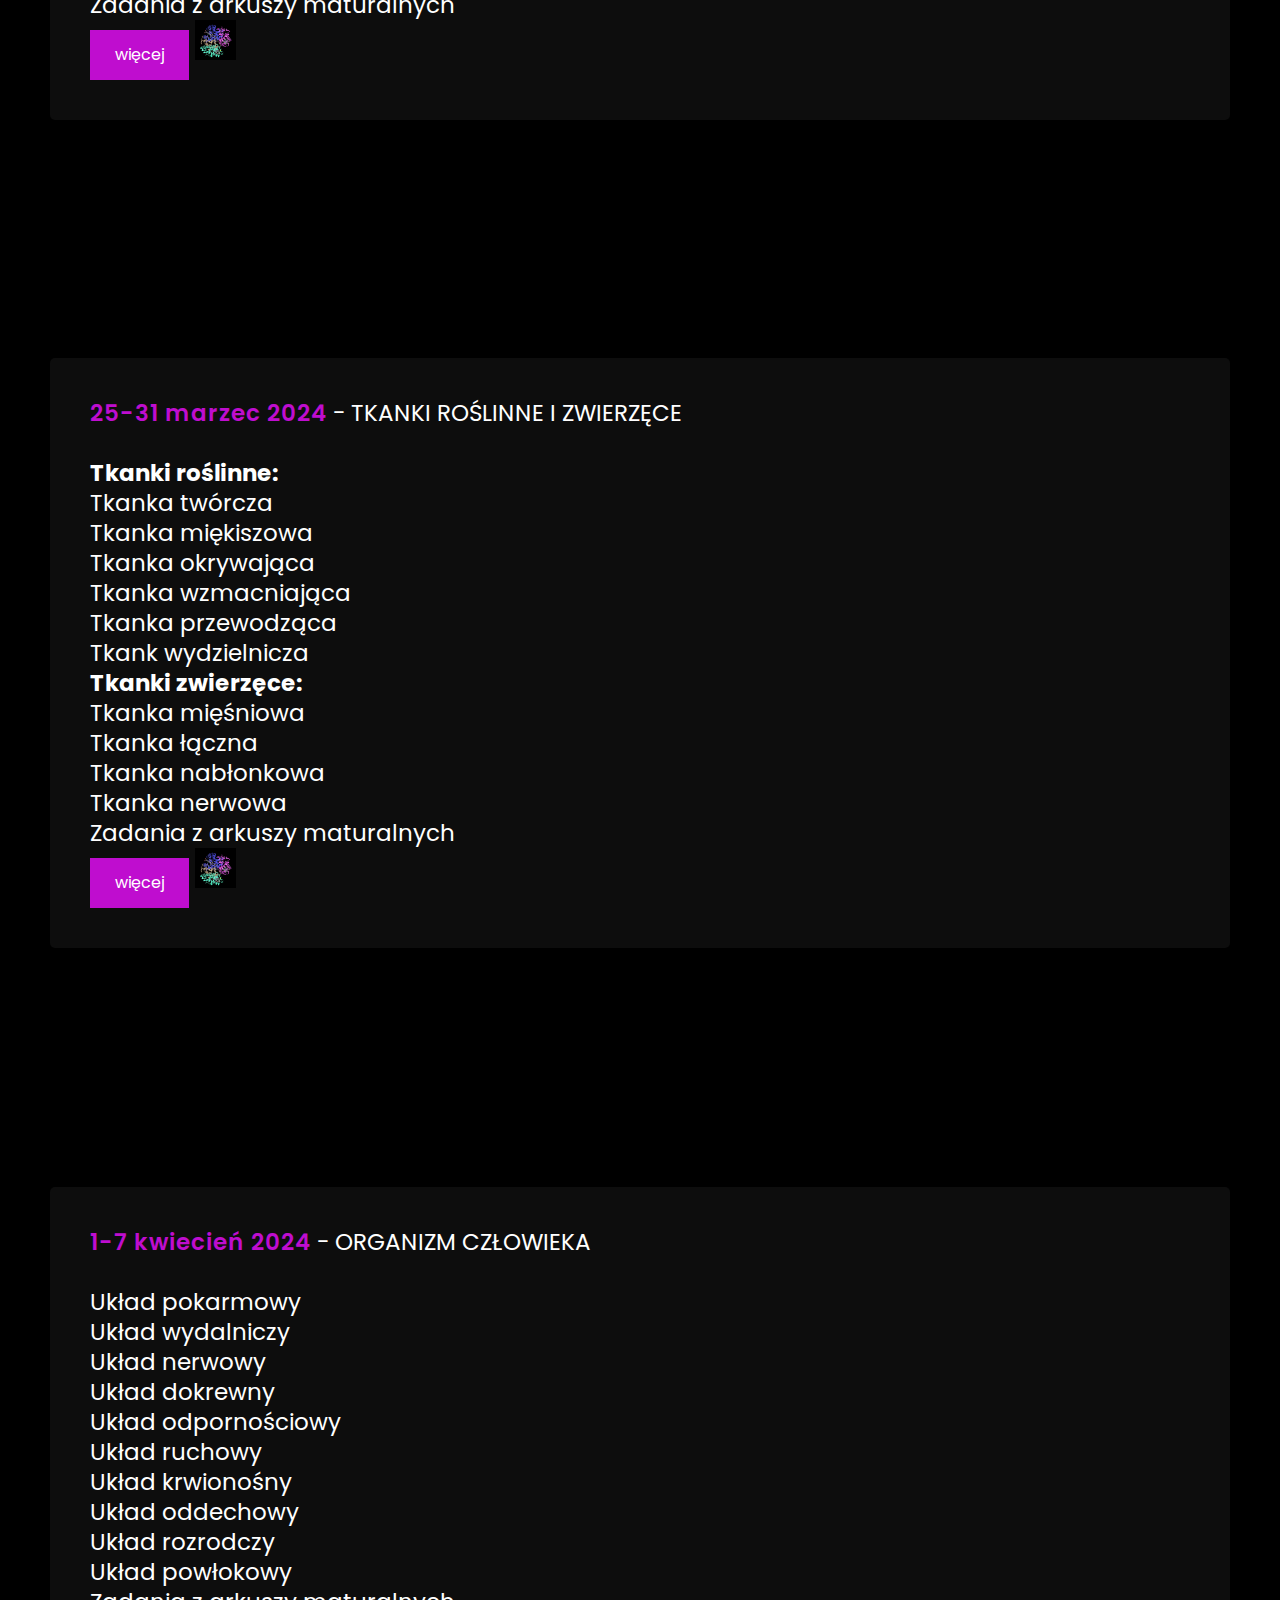
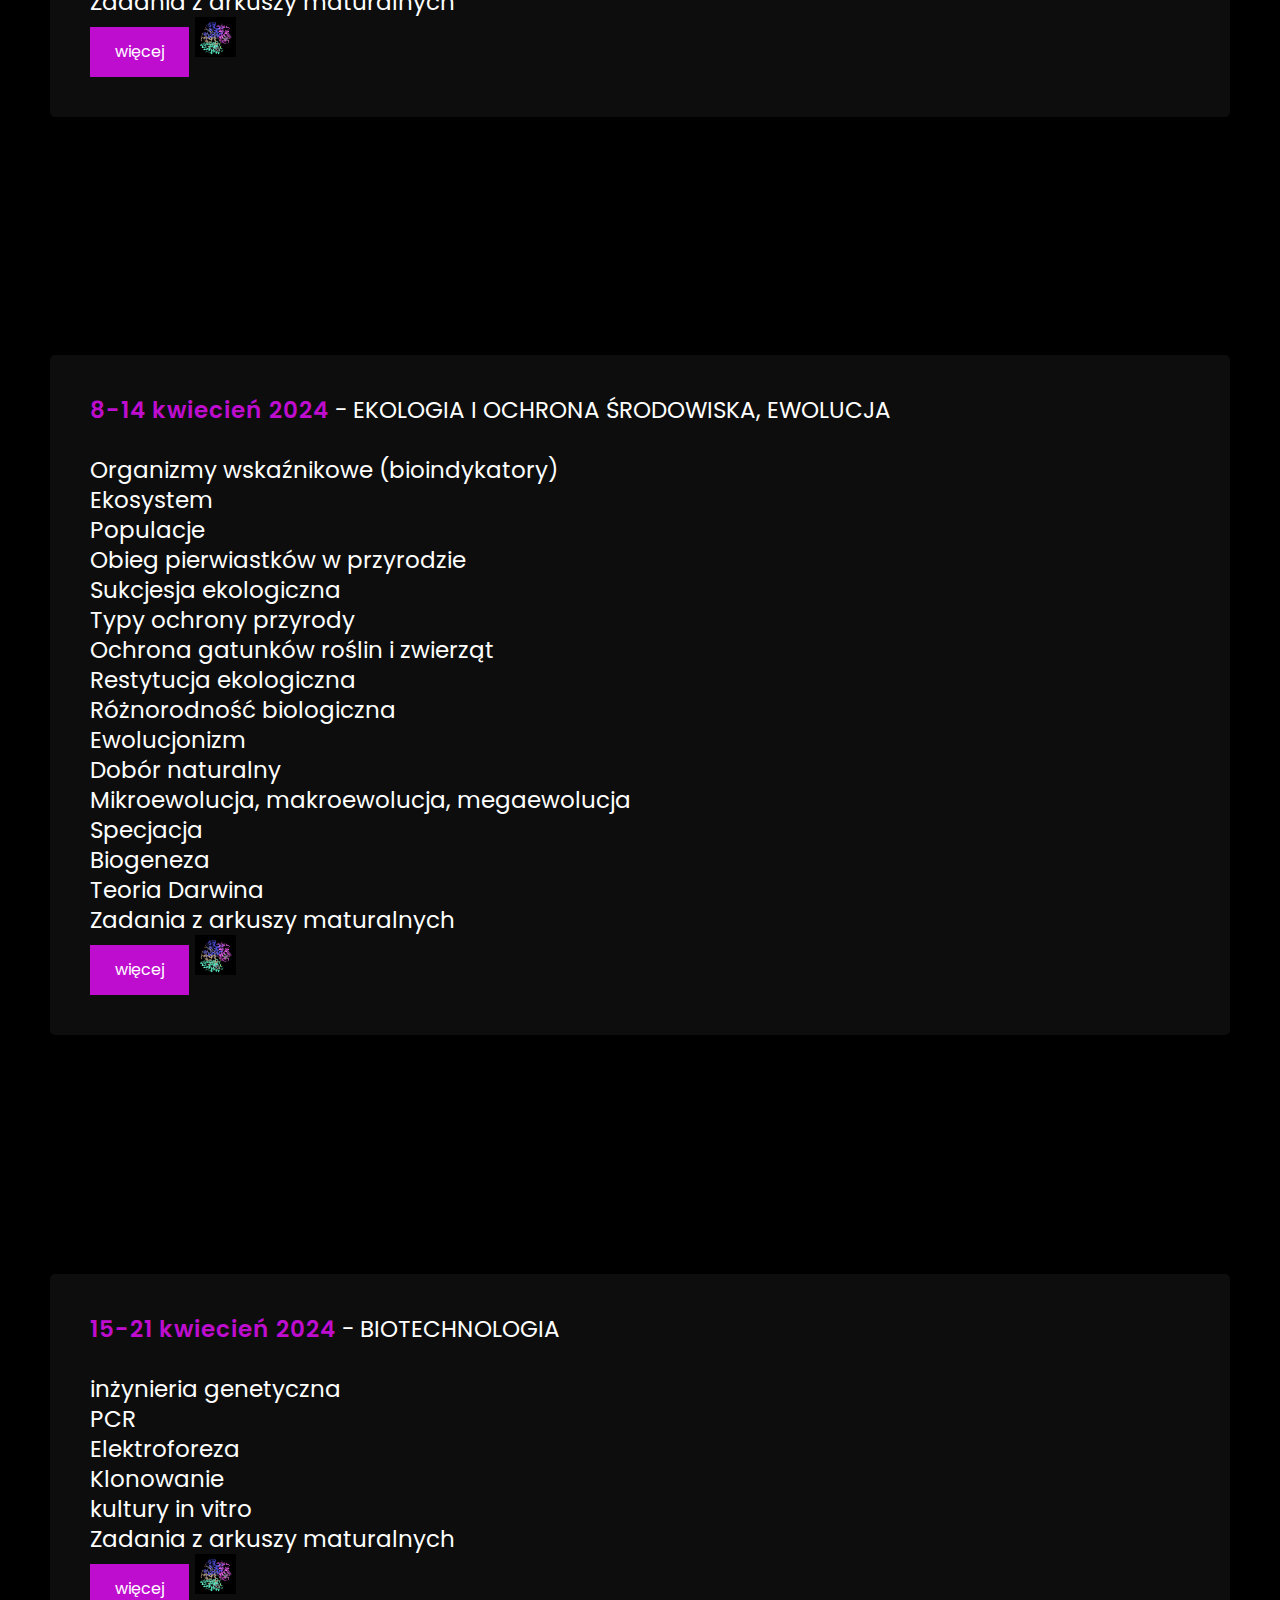
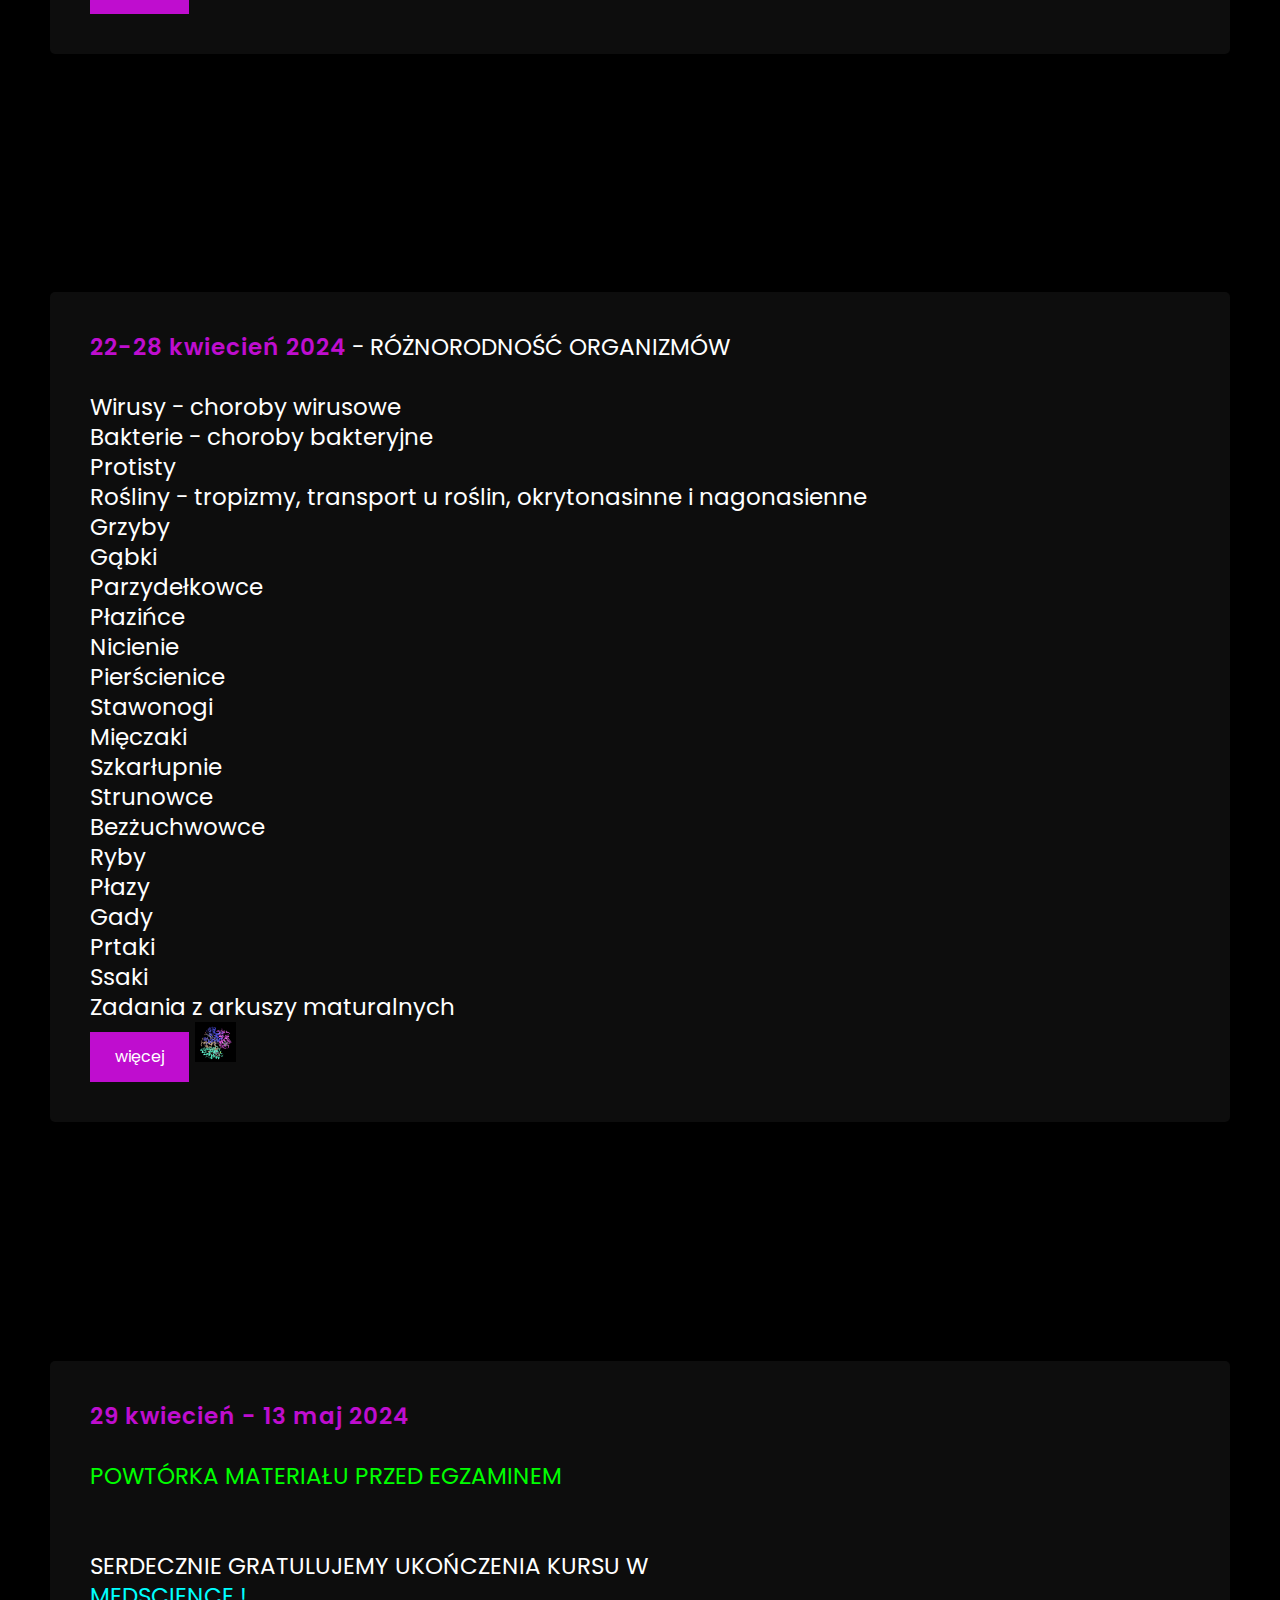
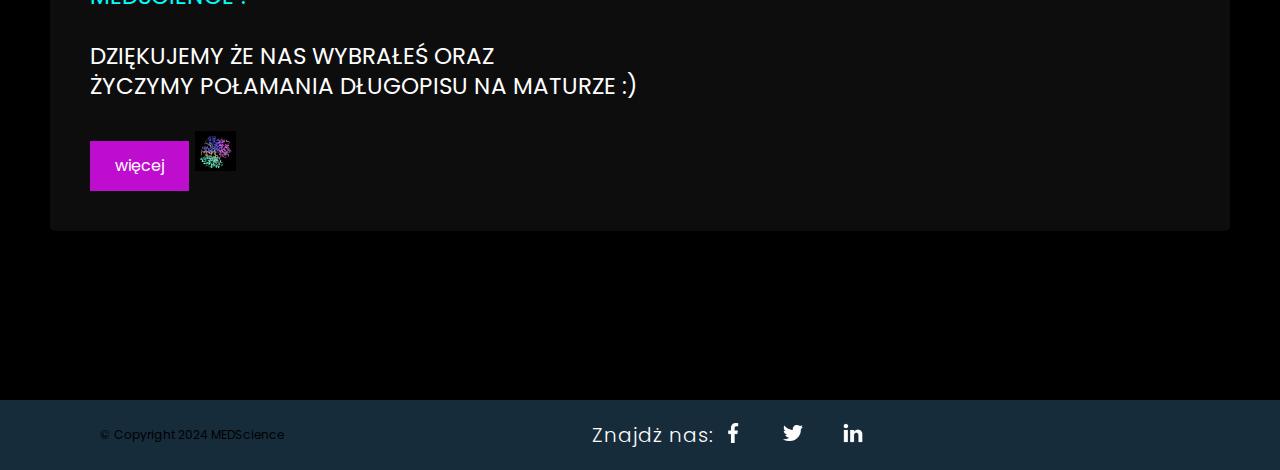
==== commit a6f080f2: "Add files via upload" ====
--- a/harmonogram.html
+++ b/harmonogram.html
@@ -52,7 +52,7 @@
                         <span>5-11 luty 2024</span> - BIOSYNTEZA BIAŁKA
                         <br><br>
                         Funkcje białek<br>
-                        Proces denaturacji i renaturacji<br>
+                        Proces denaturacji (koagulacja i peptyzacja) i renaturacji,<br>
                         schemat biosyntezy białka<br>
                         Aminokwasy endogenne i egzogenne, tablica aminokwasów<br>
                         Rzędowość białek<br>
--- a/style.css
+++ b/style.css
@@ -223,7 +223,10 @@
     background-position: center;
 }
 
-
+#pc
+{
+    max-width: 250px;
+}
 
 .bigboxkal6
 {
@@ -232,7 +235,7 @@
 	flex-direction: column;
 	justify-content: space-around;
 	height: 10000px;
-	font-size: 20px;
+	font-size: 23px;
 	line-height: 30px;
     background-color: #000000;
     color: #ffffff;
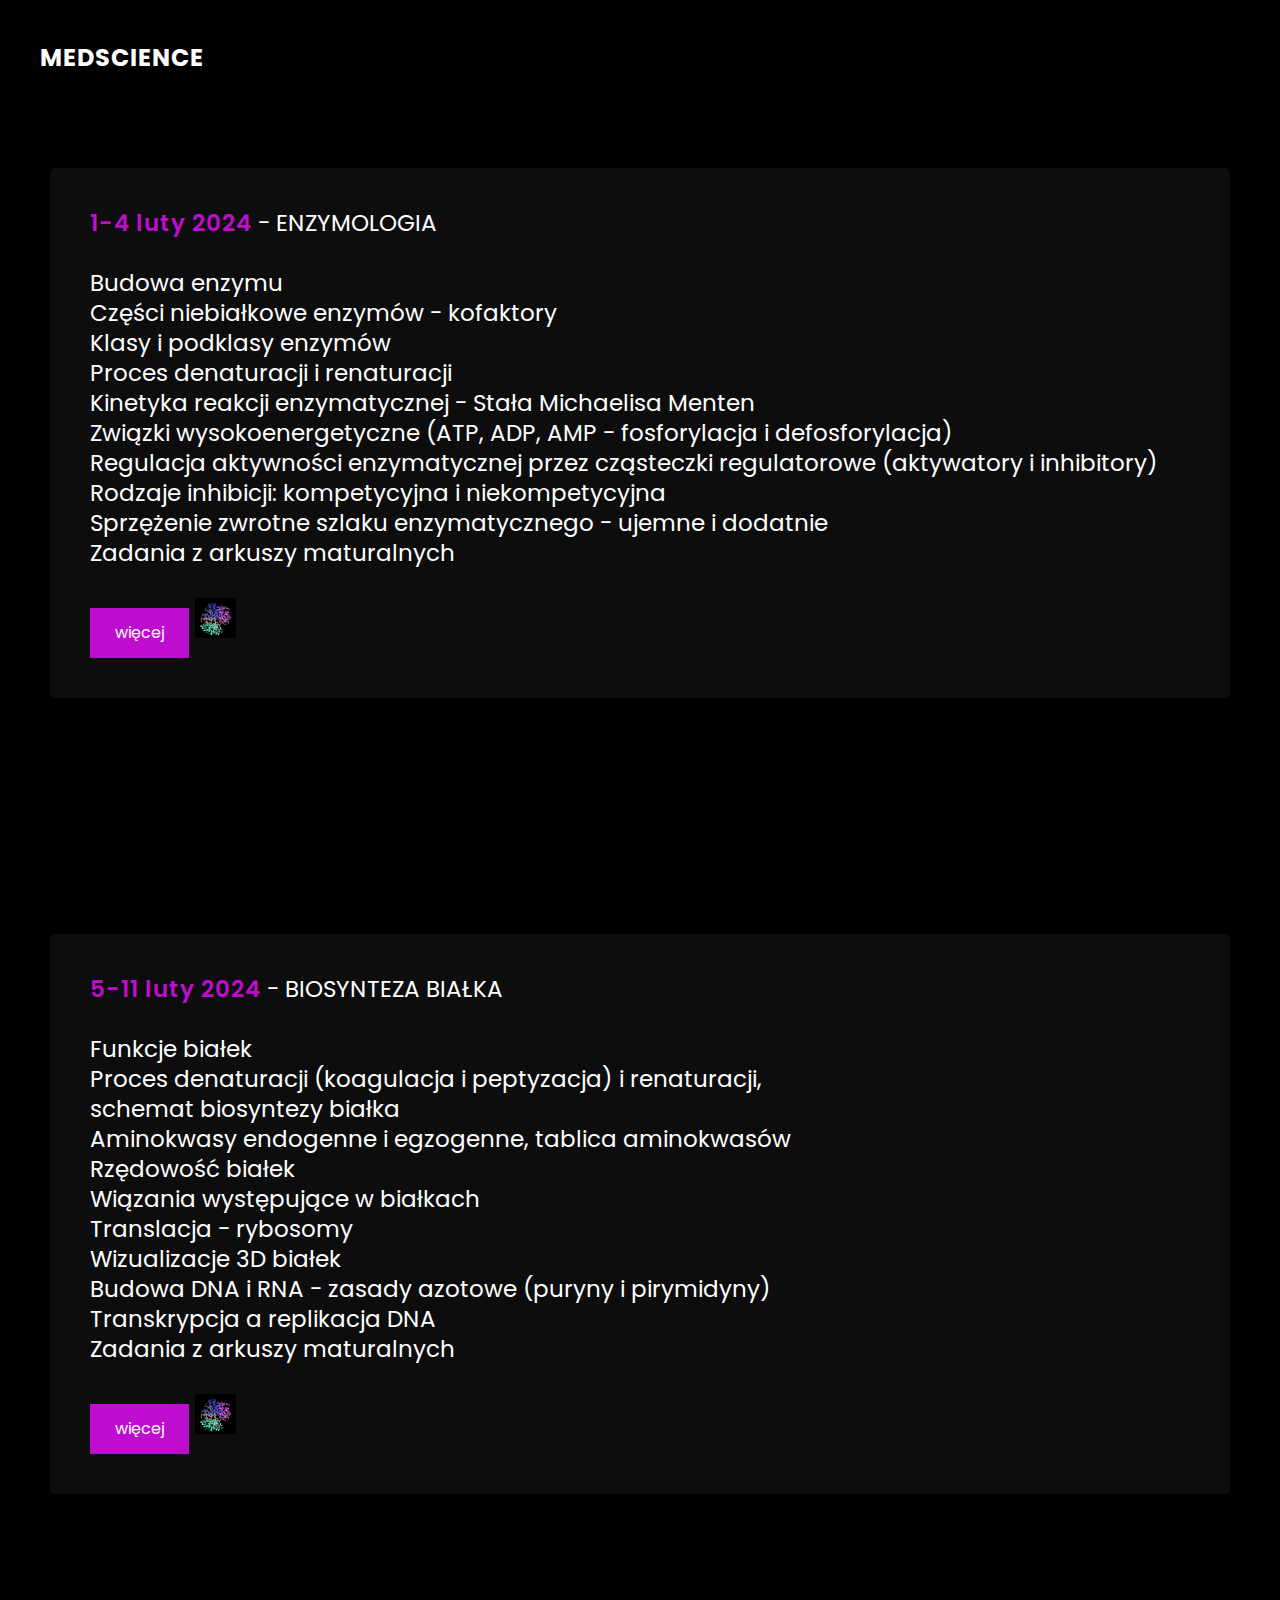
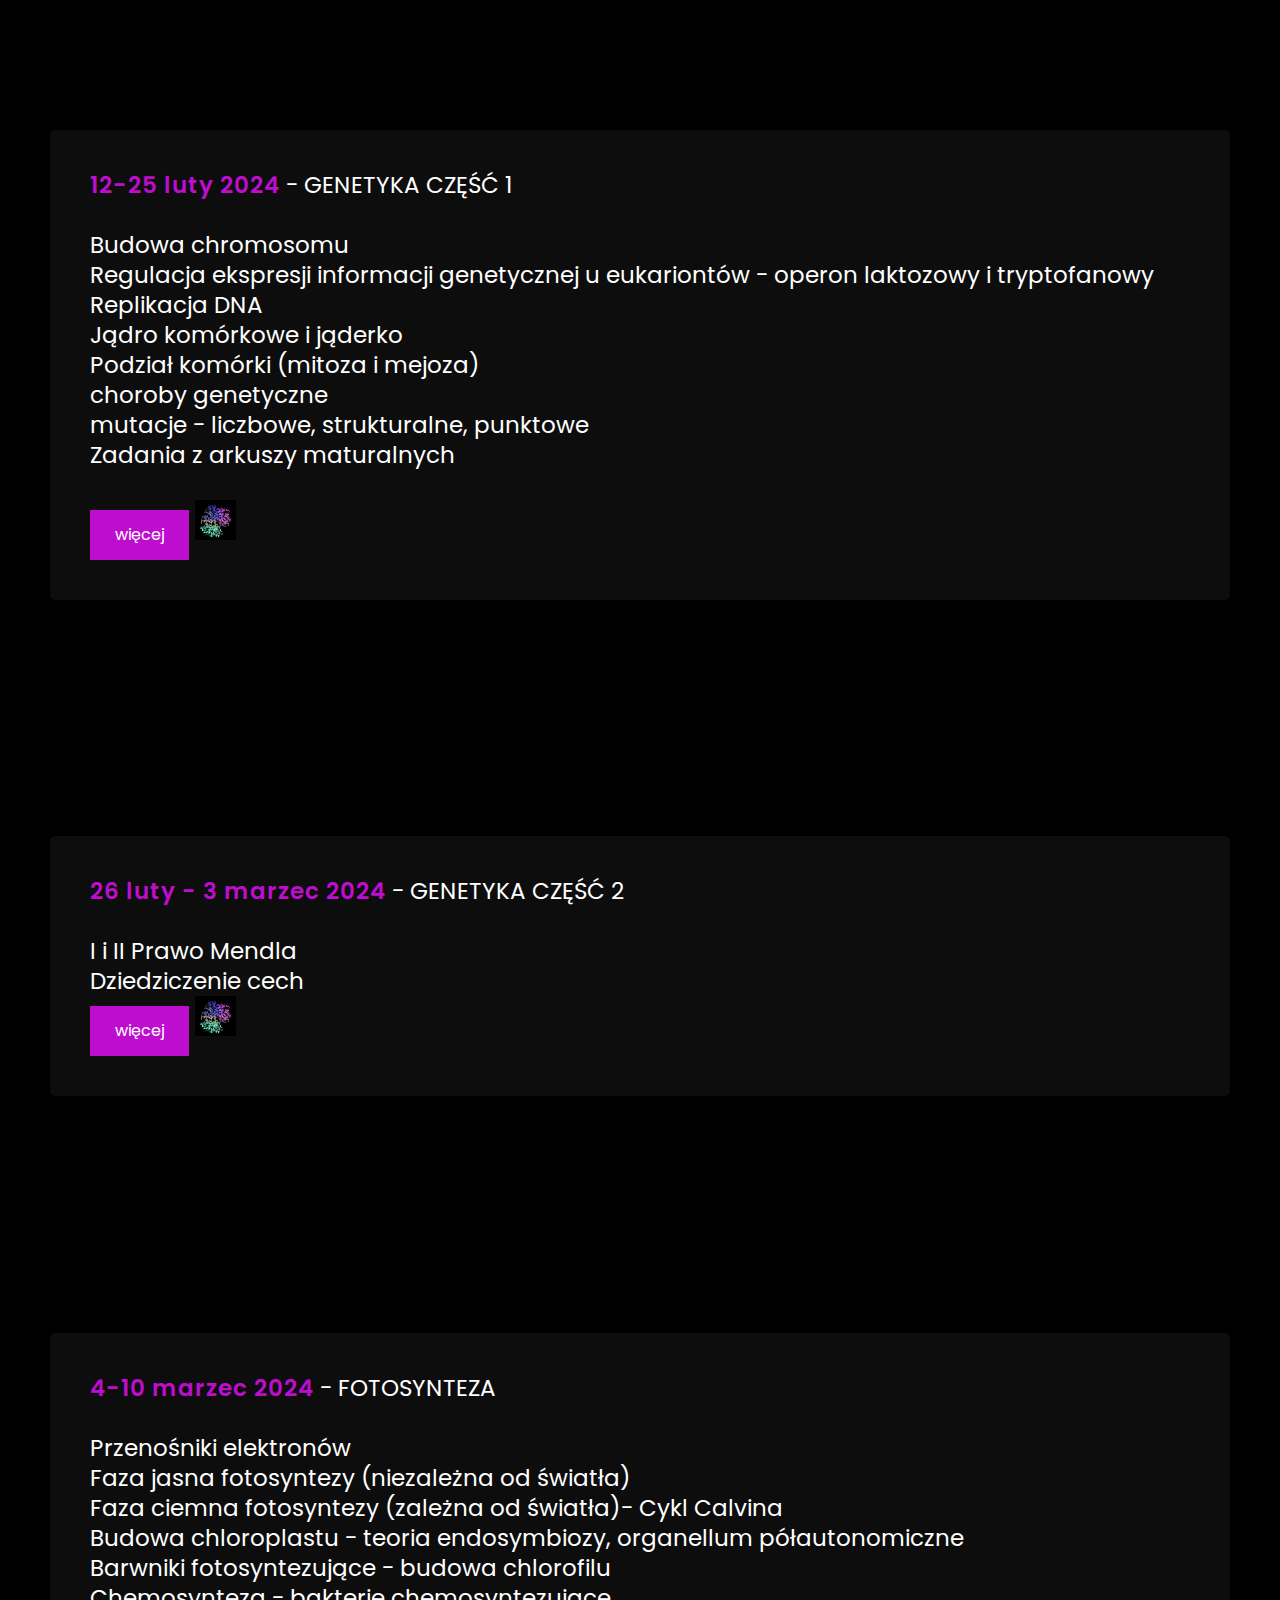
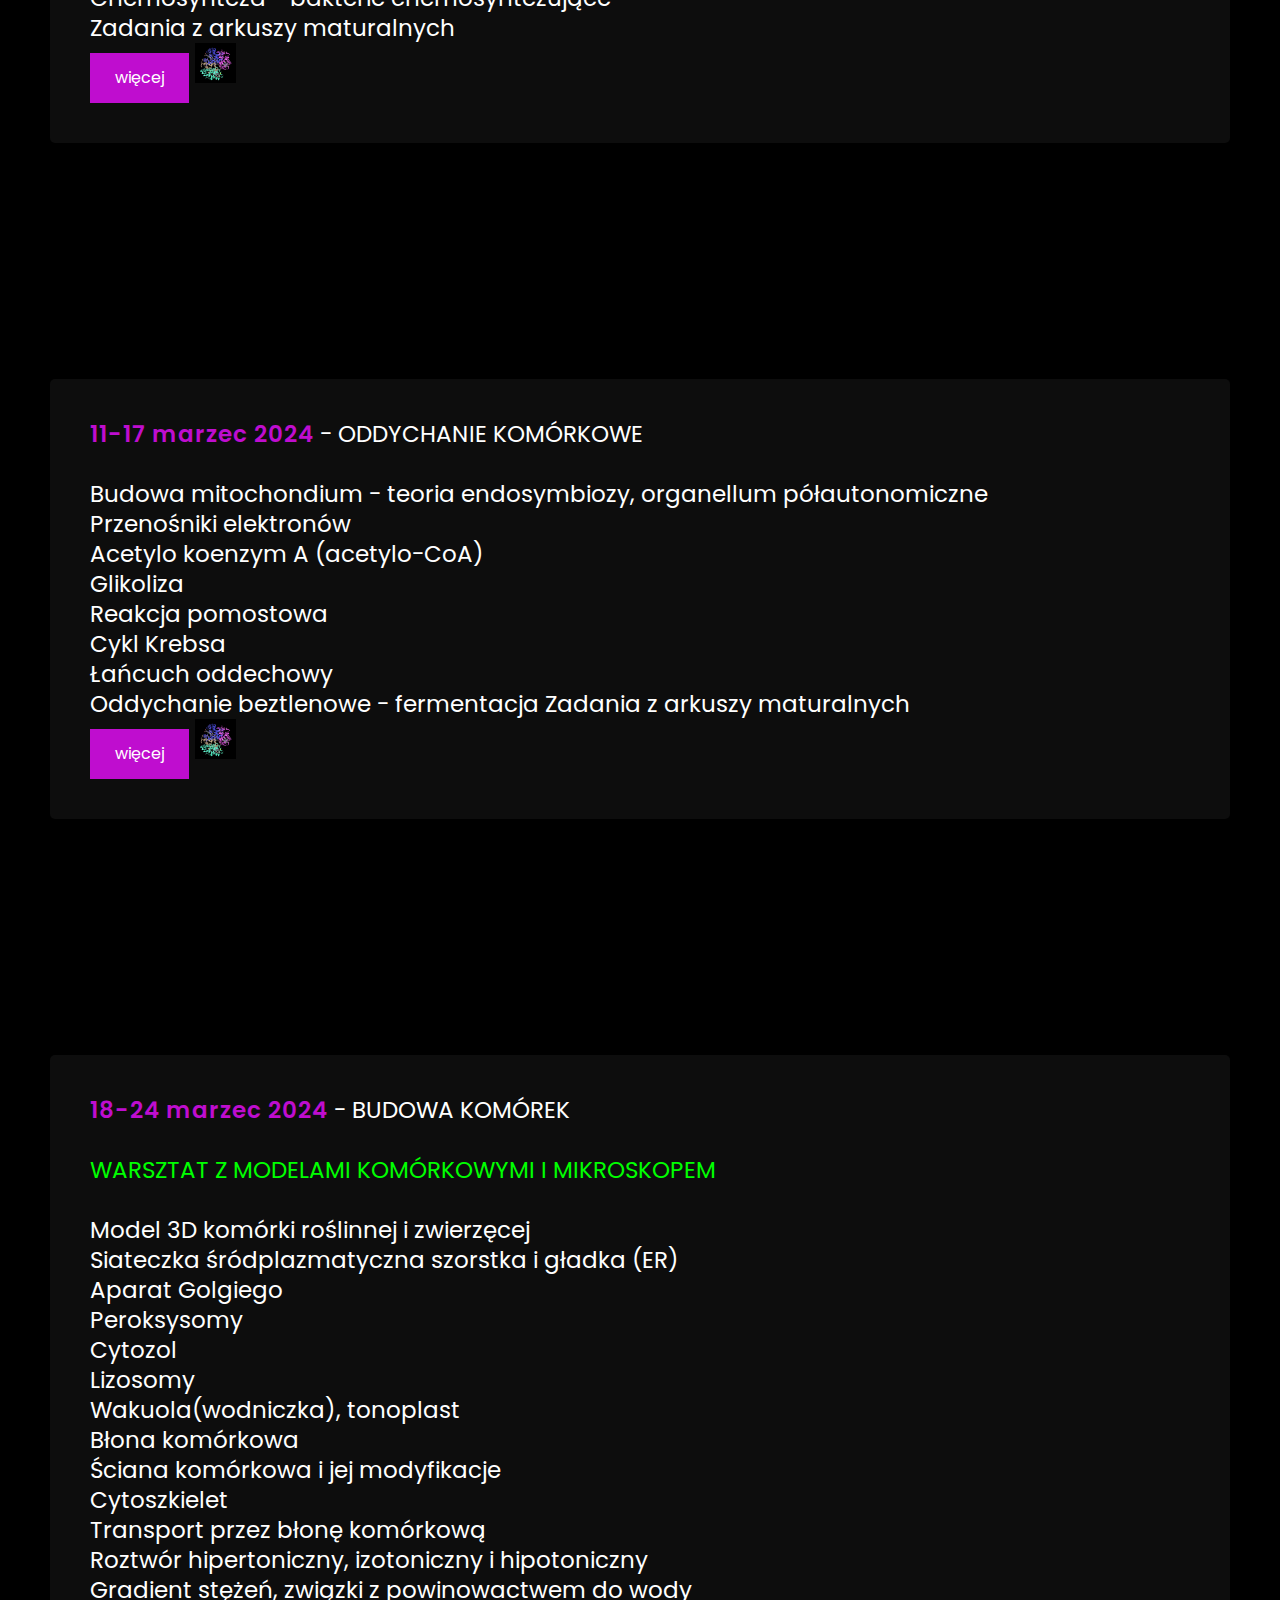
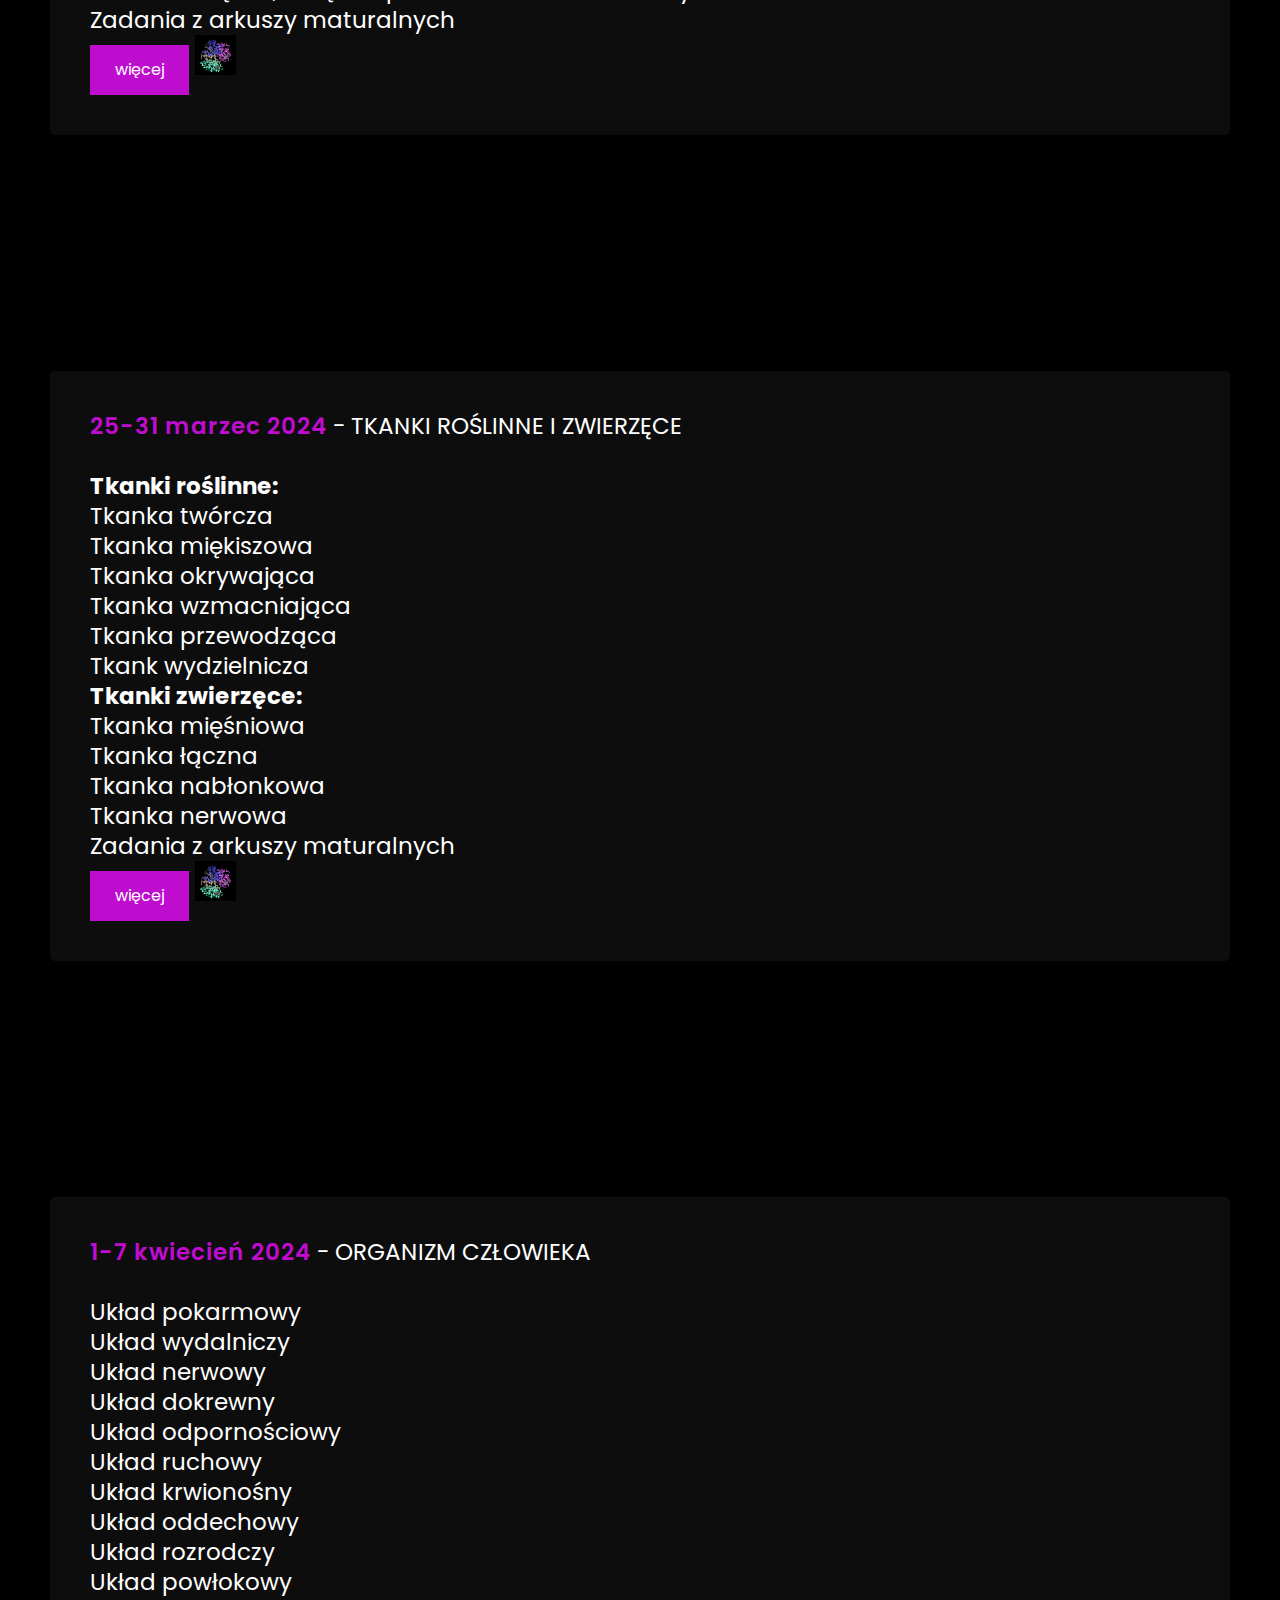
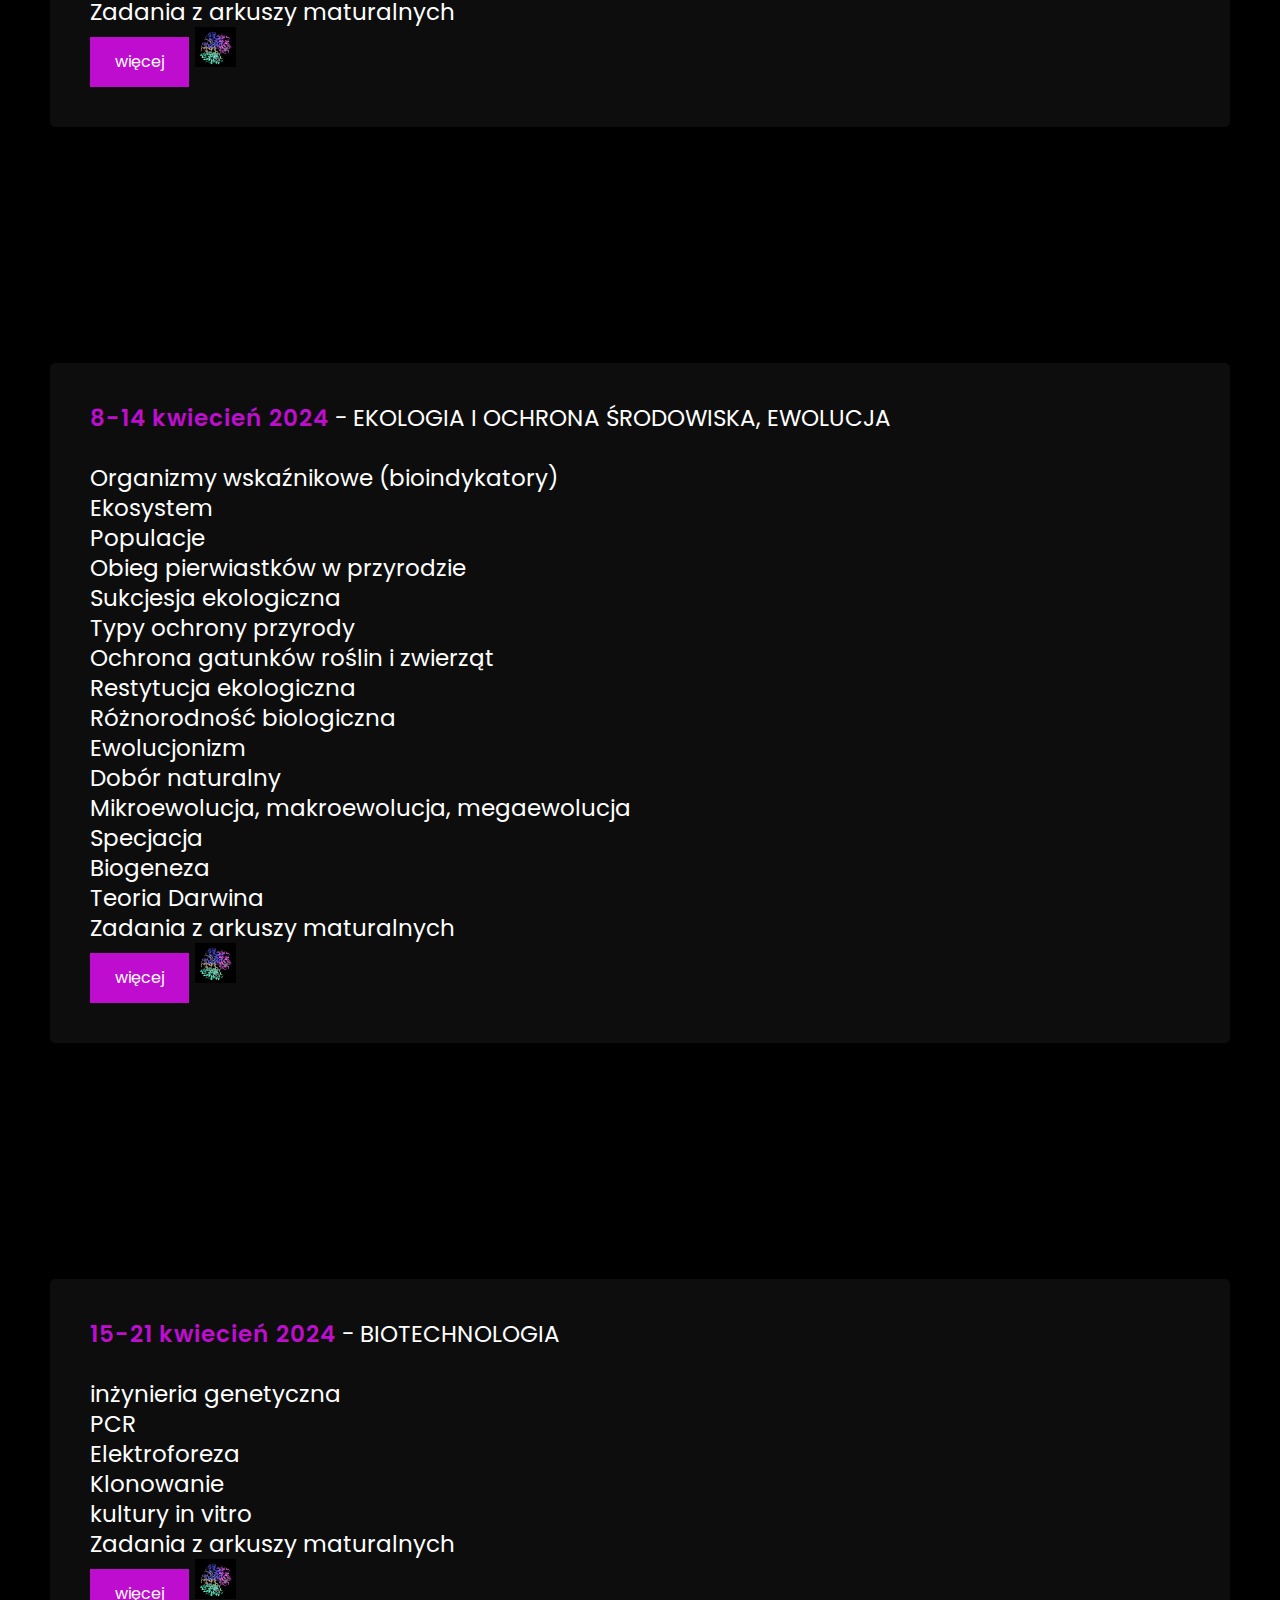
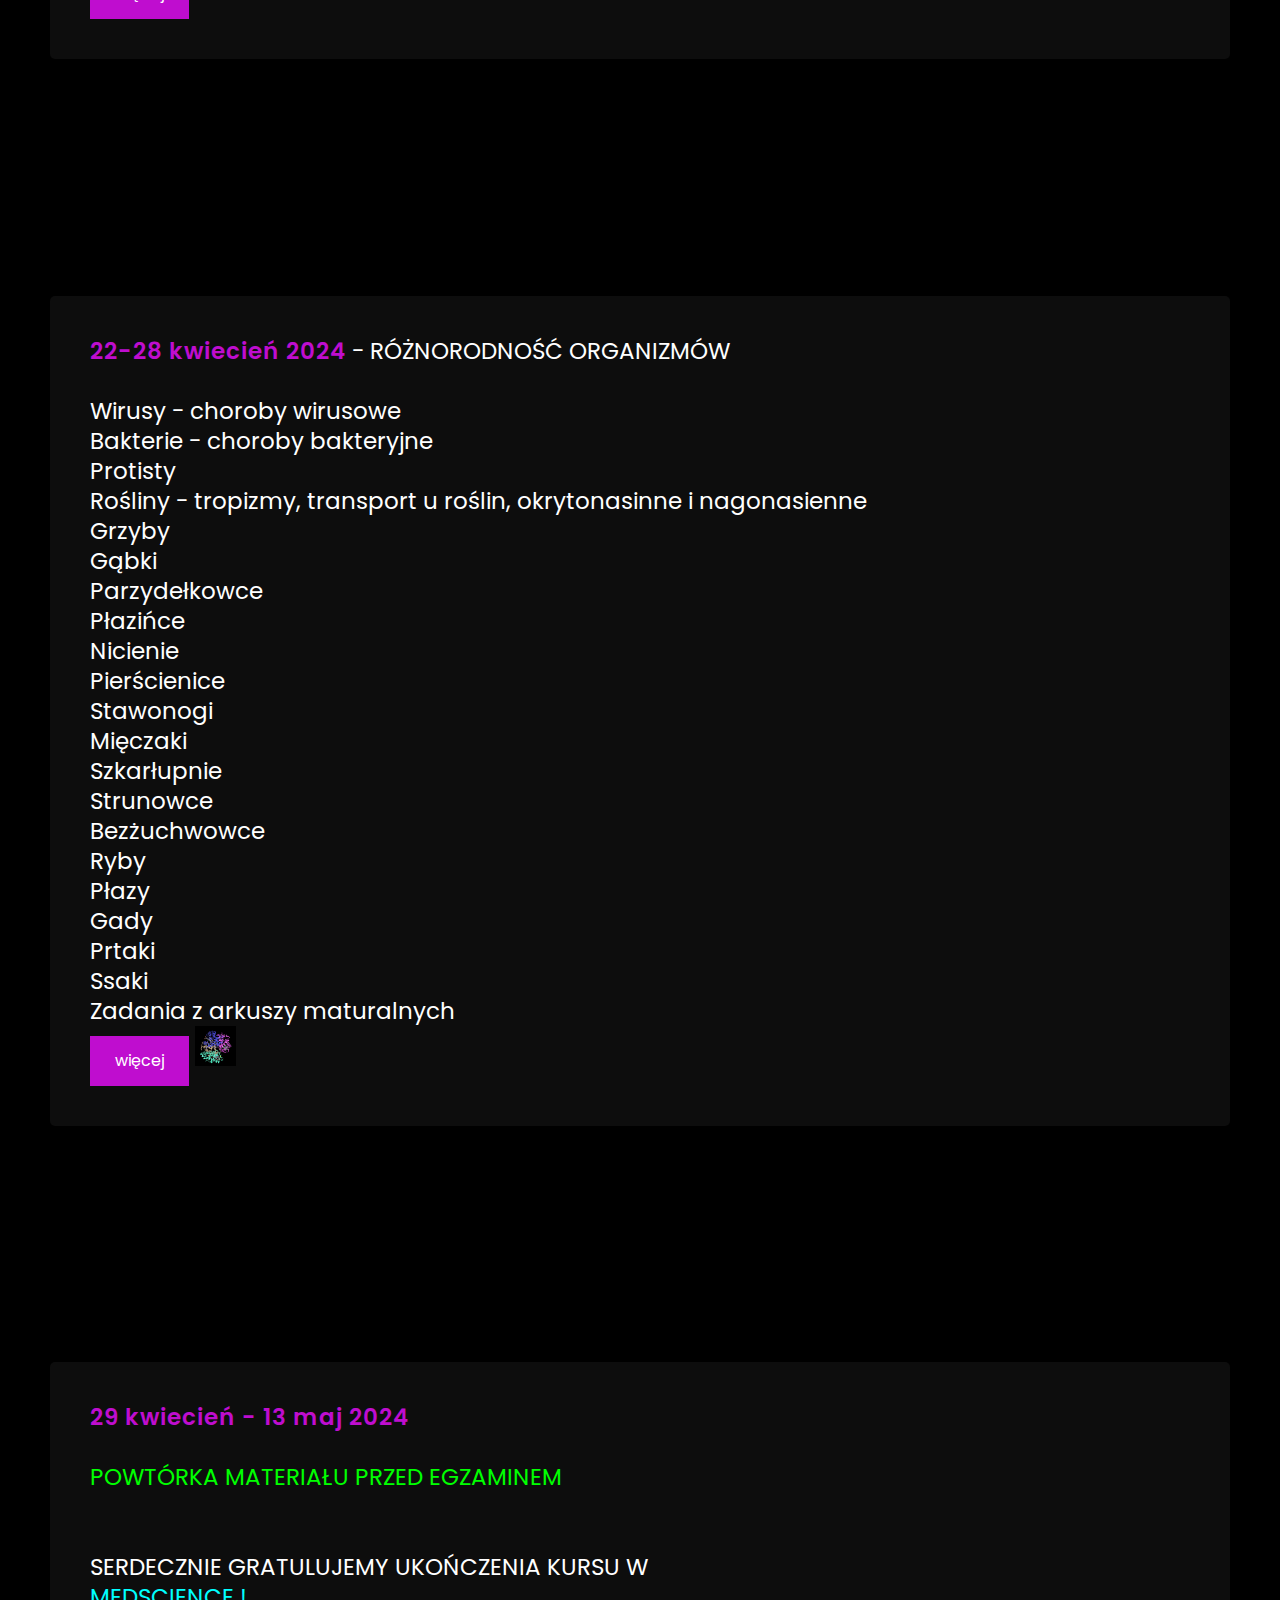
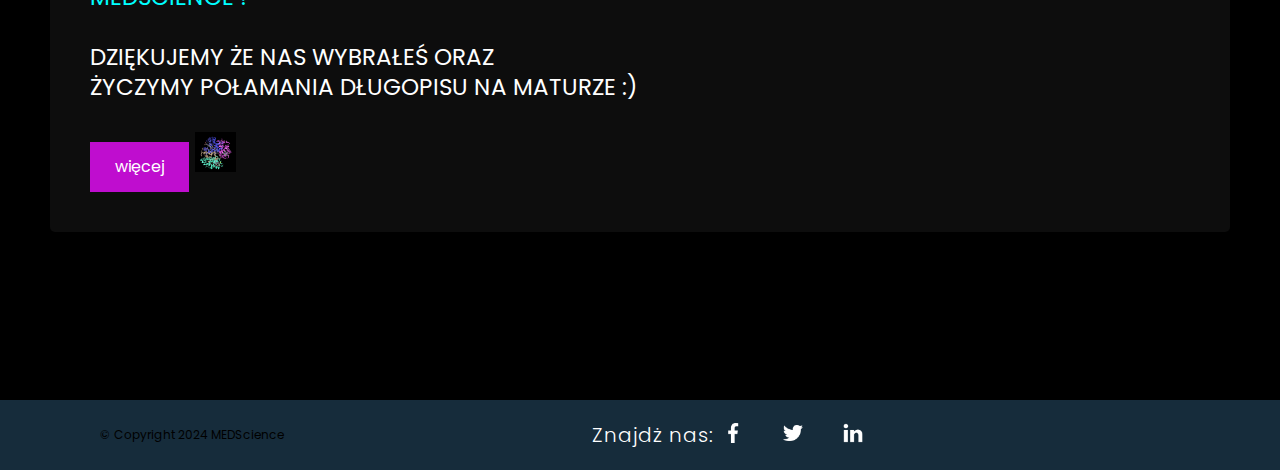
==== commit 700ca4c7: "Add files via upload" ====
--- a/harmonogram.html
+++ b/harmonogram.html
@@ -39,6 +39,7 @@
                         Regulacja aktywności enzymatycznej przez cząsteczki regulatorowe (aktywatory i inhibitory)<br>
                         Rodzaje inhibicji: kompetycyjna i niekompetycyjna<br>
                         Sprzężenie zwrotne szlaku enzymatycznego - ujemne i dodatnie<br>
+                        Zadania z arkuszy maturalnych<br>
                         
                         </br>
                         <div class= "iconachampion">
@@ -61,7 +62,6 @@
                         Wizualizacje 3D białek<br>
                         Budowa DNA i RNA - zasady azotowe (puryny i pirymidyny)<br>
                         Transkrypcja a replikacja DNA<br>
-                        Regulacja ekspresji informacji genetycznej u eukariontów - operon laktozowy i tryptofanowy<br>
                         Zadania z arkuszy maturalnych<br>
                         </br>
                         <div class= "iconachampion">
@@ -74,6 +74,7 @@
                         <span>12-25 luty 2024</span> - GENETYKA CZĘŚĆ 1
                         <br><br>
                         Budowa chromosomu<br>
+                        Regulacja ekspresji informacji genetycznej u eukariontów - operon laktozowy i tryptofanowy<br>
                         Replikacja DNA<br>
                         Jądro komórkowe i jąderko<br>
                         Podział komórki (mitoza i mejoza)<br>
--- a/style.css
+++ b/style.css
@@ -676,7 +676,7 @@
     position: relative;
     background: #fff;
     width: 400px;
-    height:1000px;
+    height:1200px;
     display: flex;
     justify-content: center;
     align-items: center;
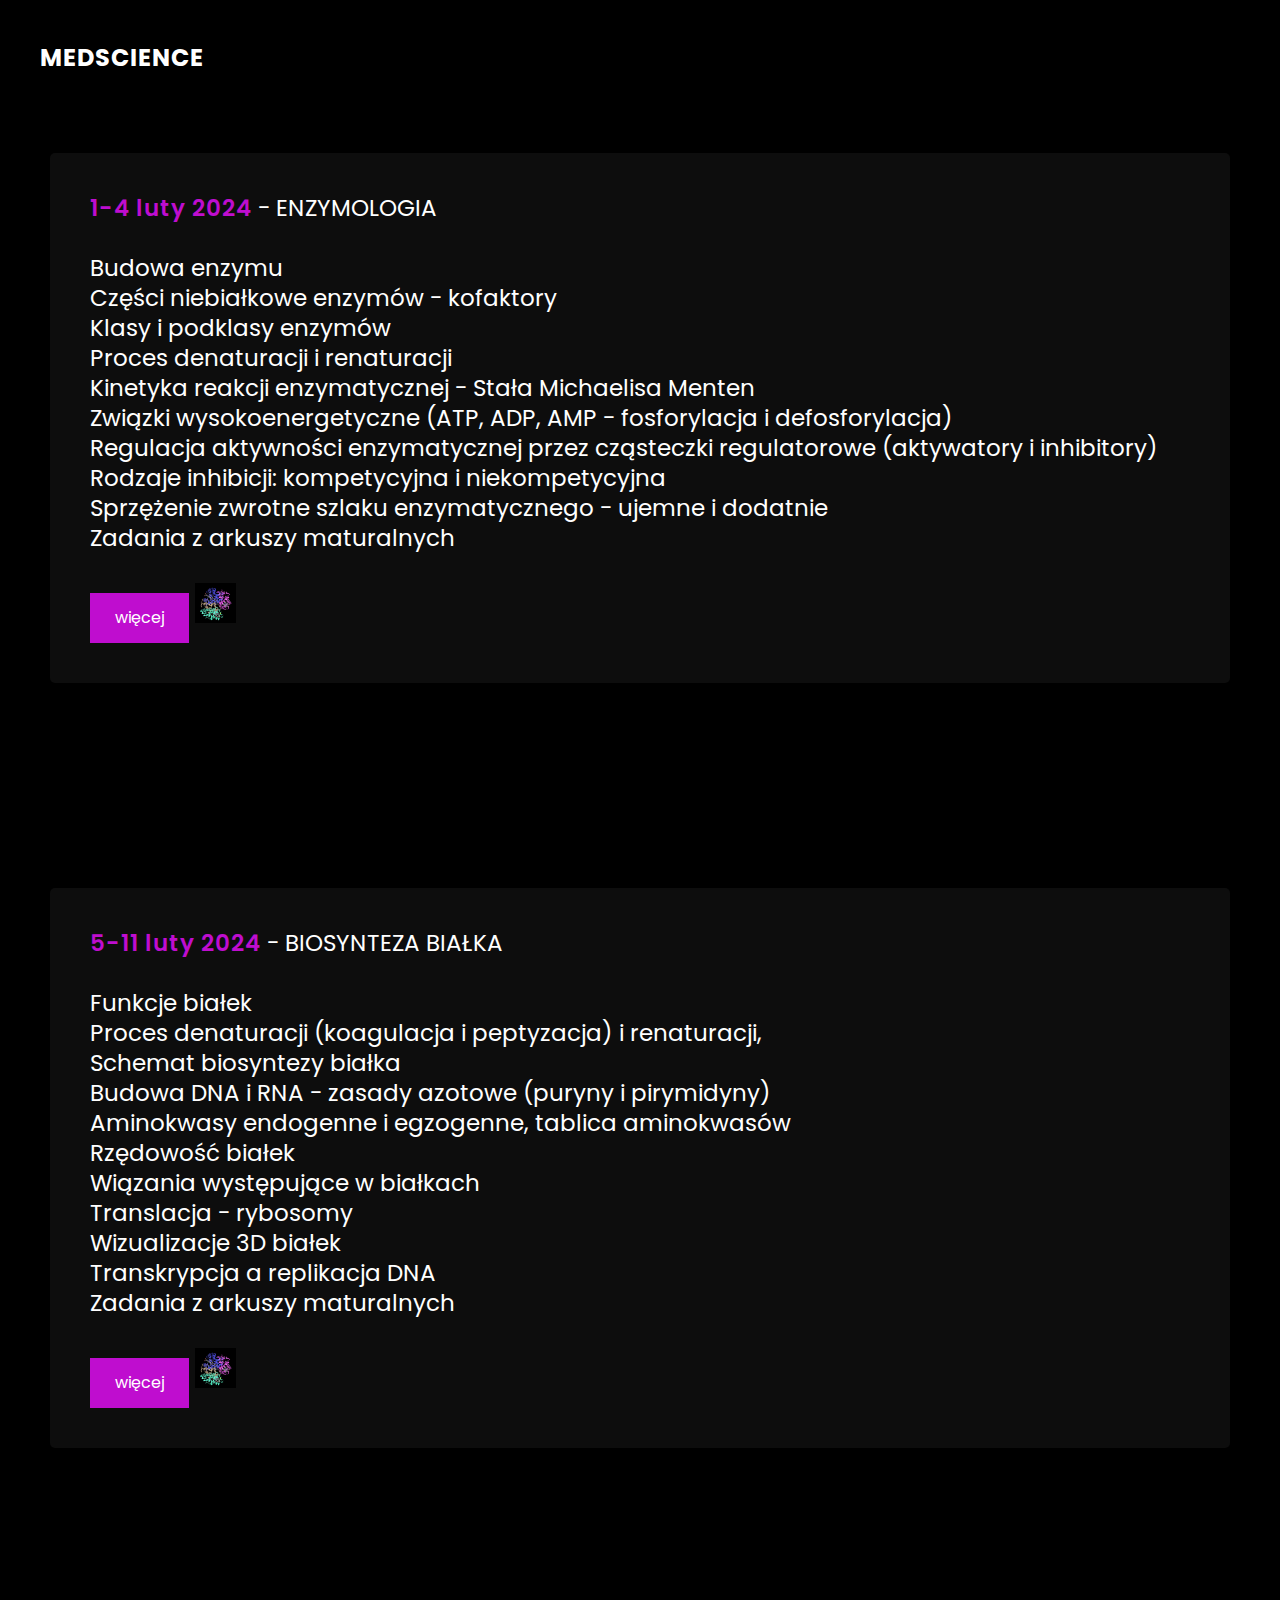
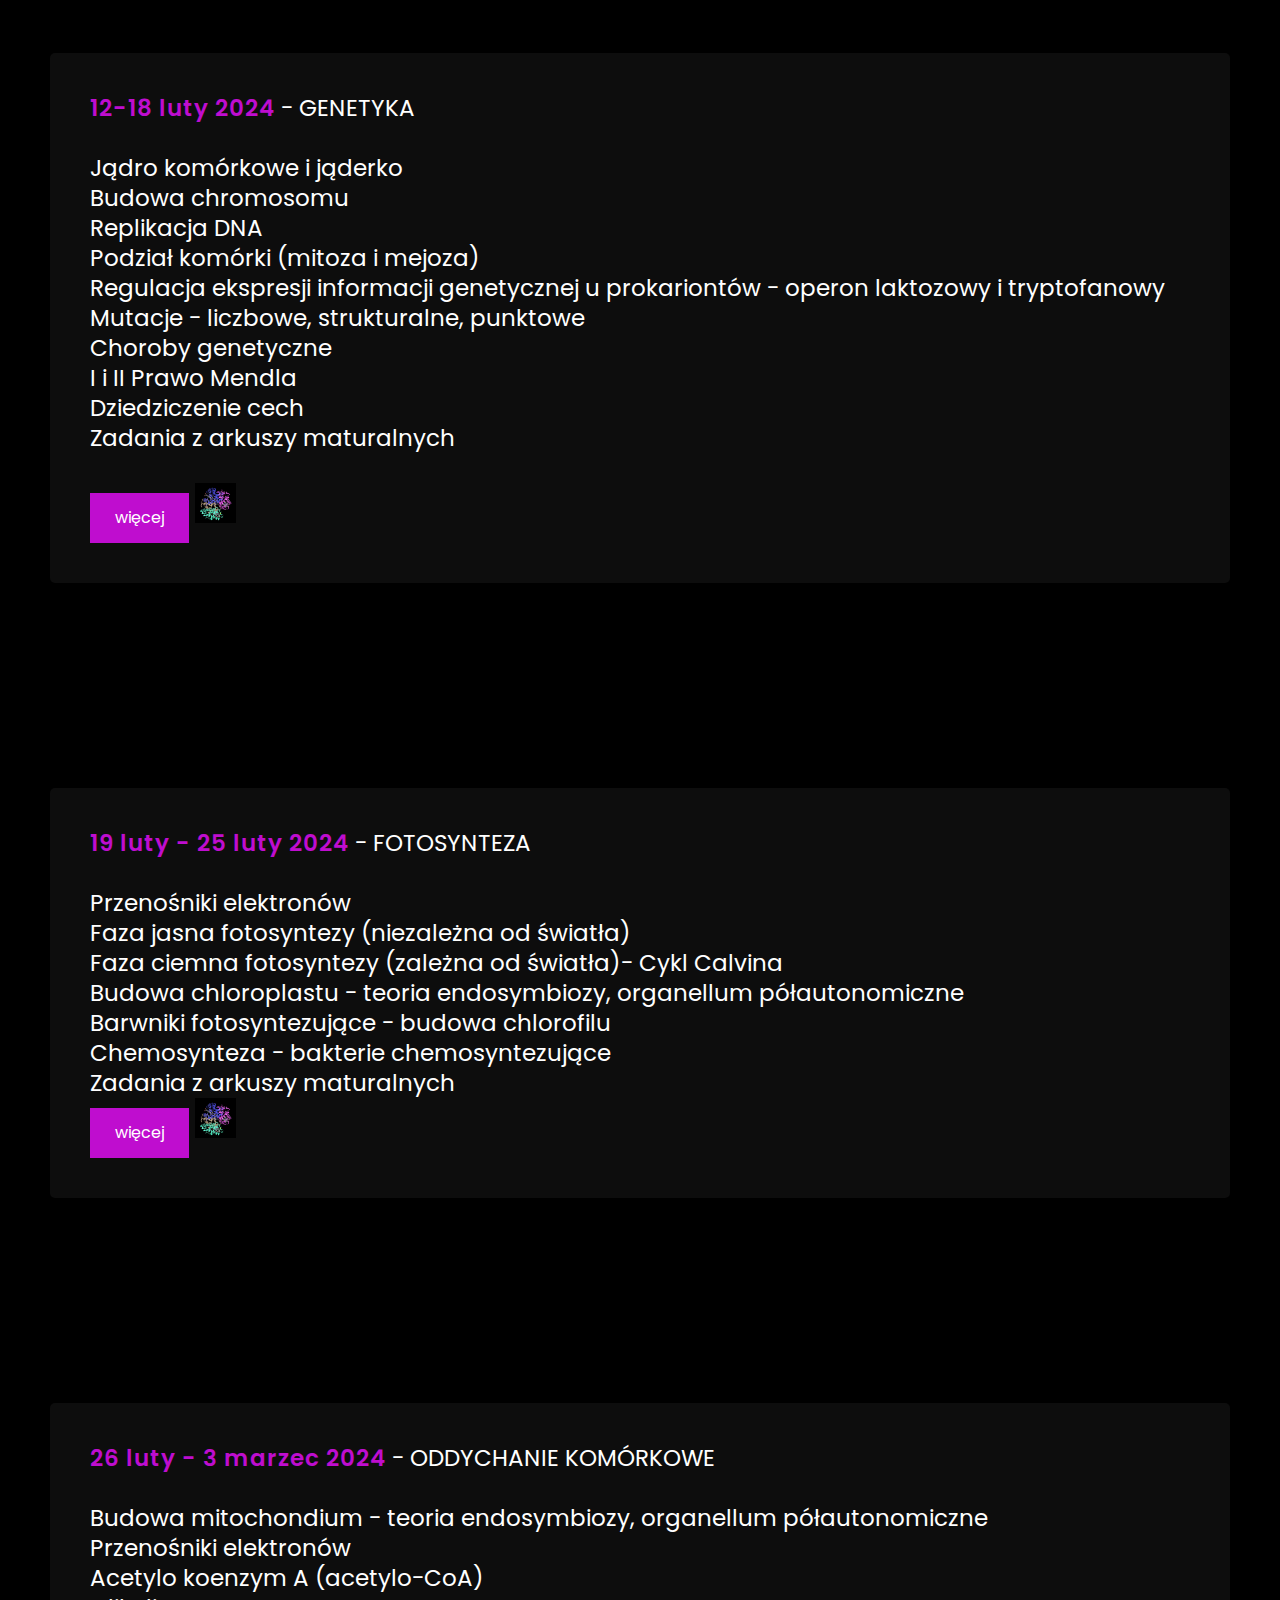
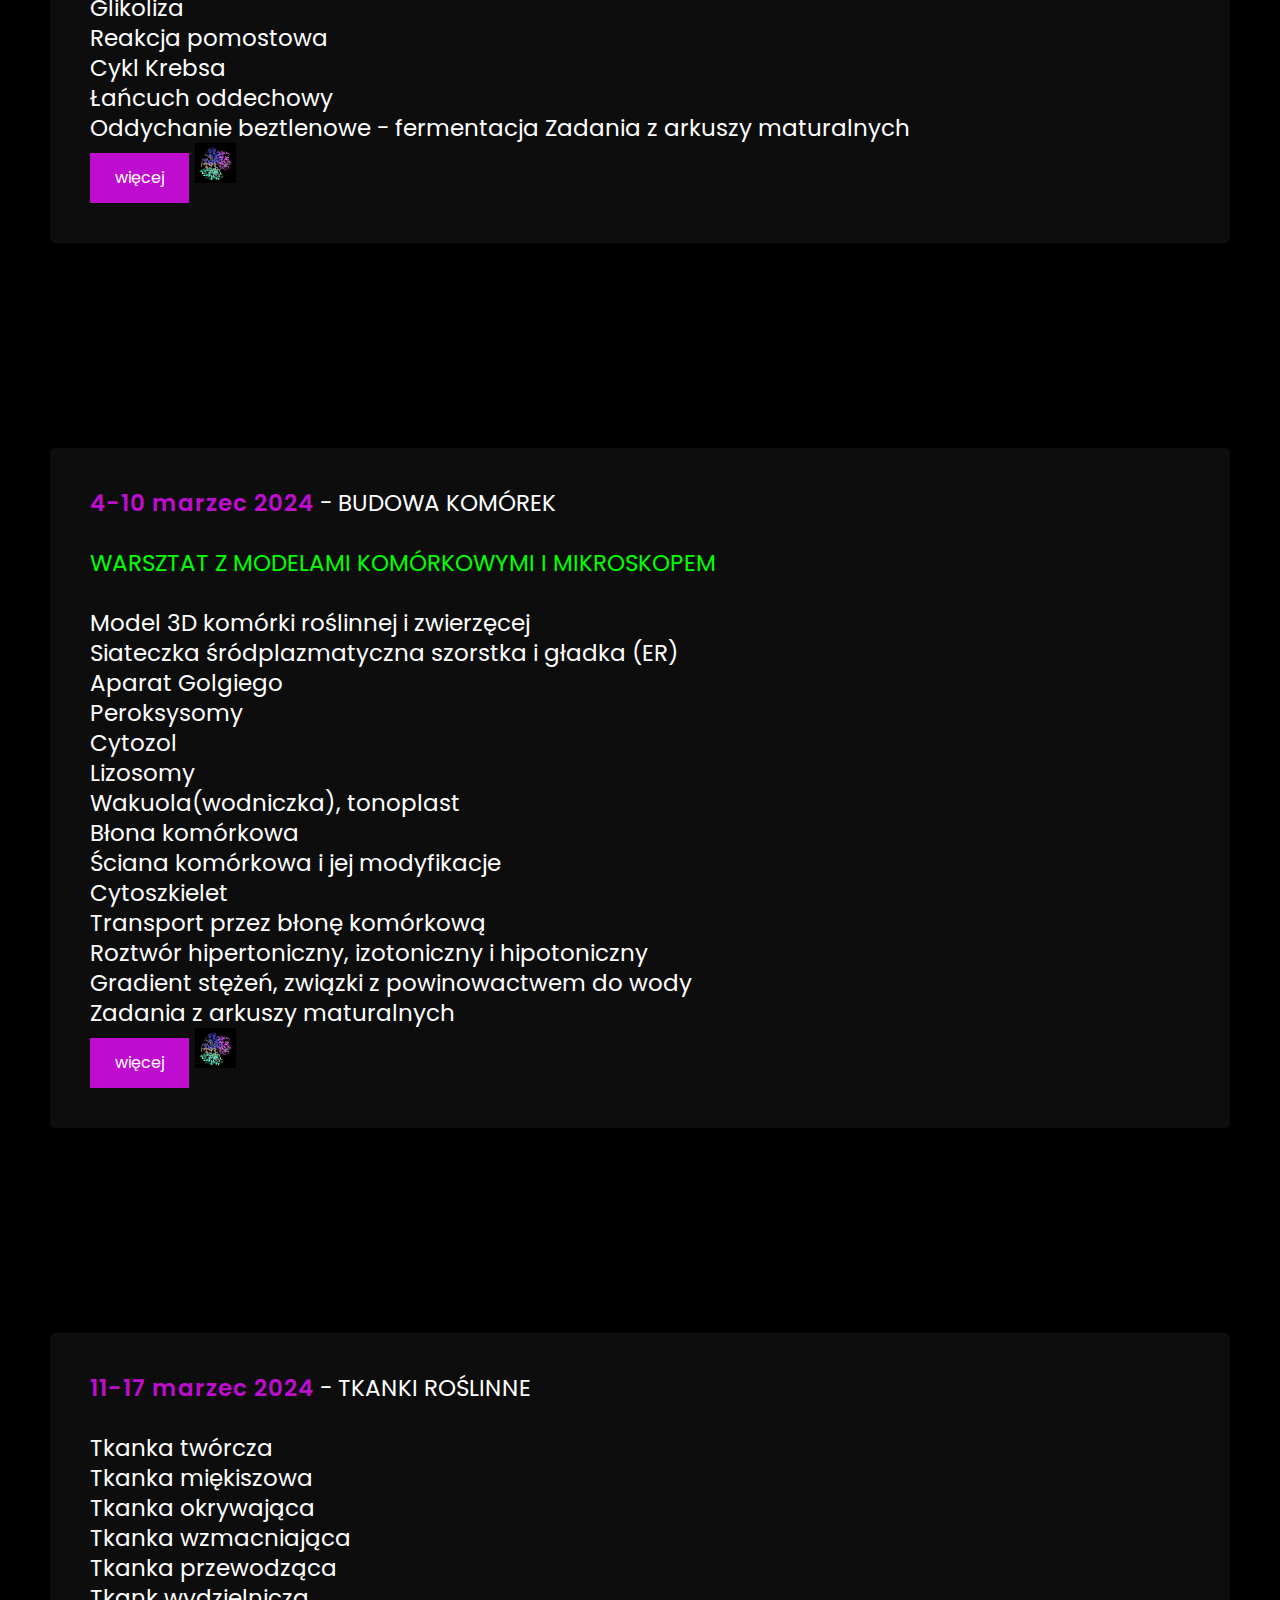
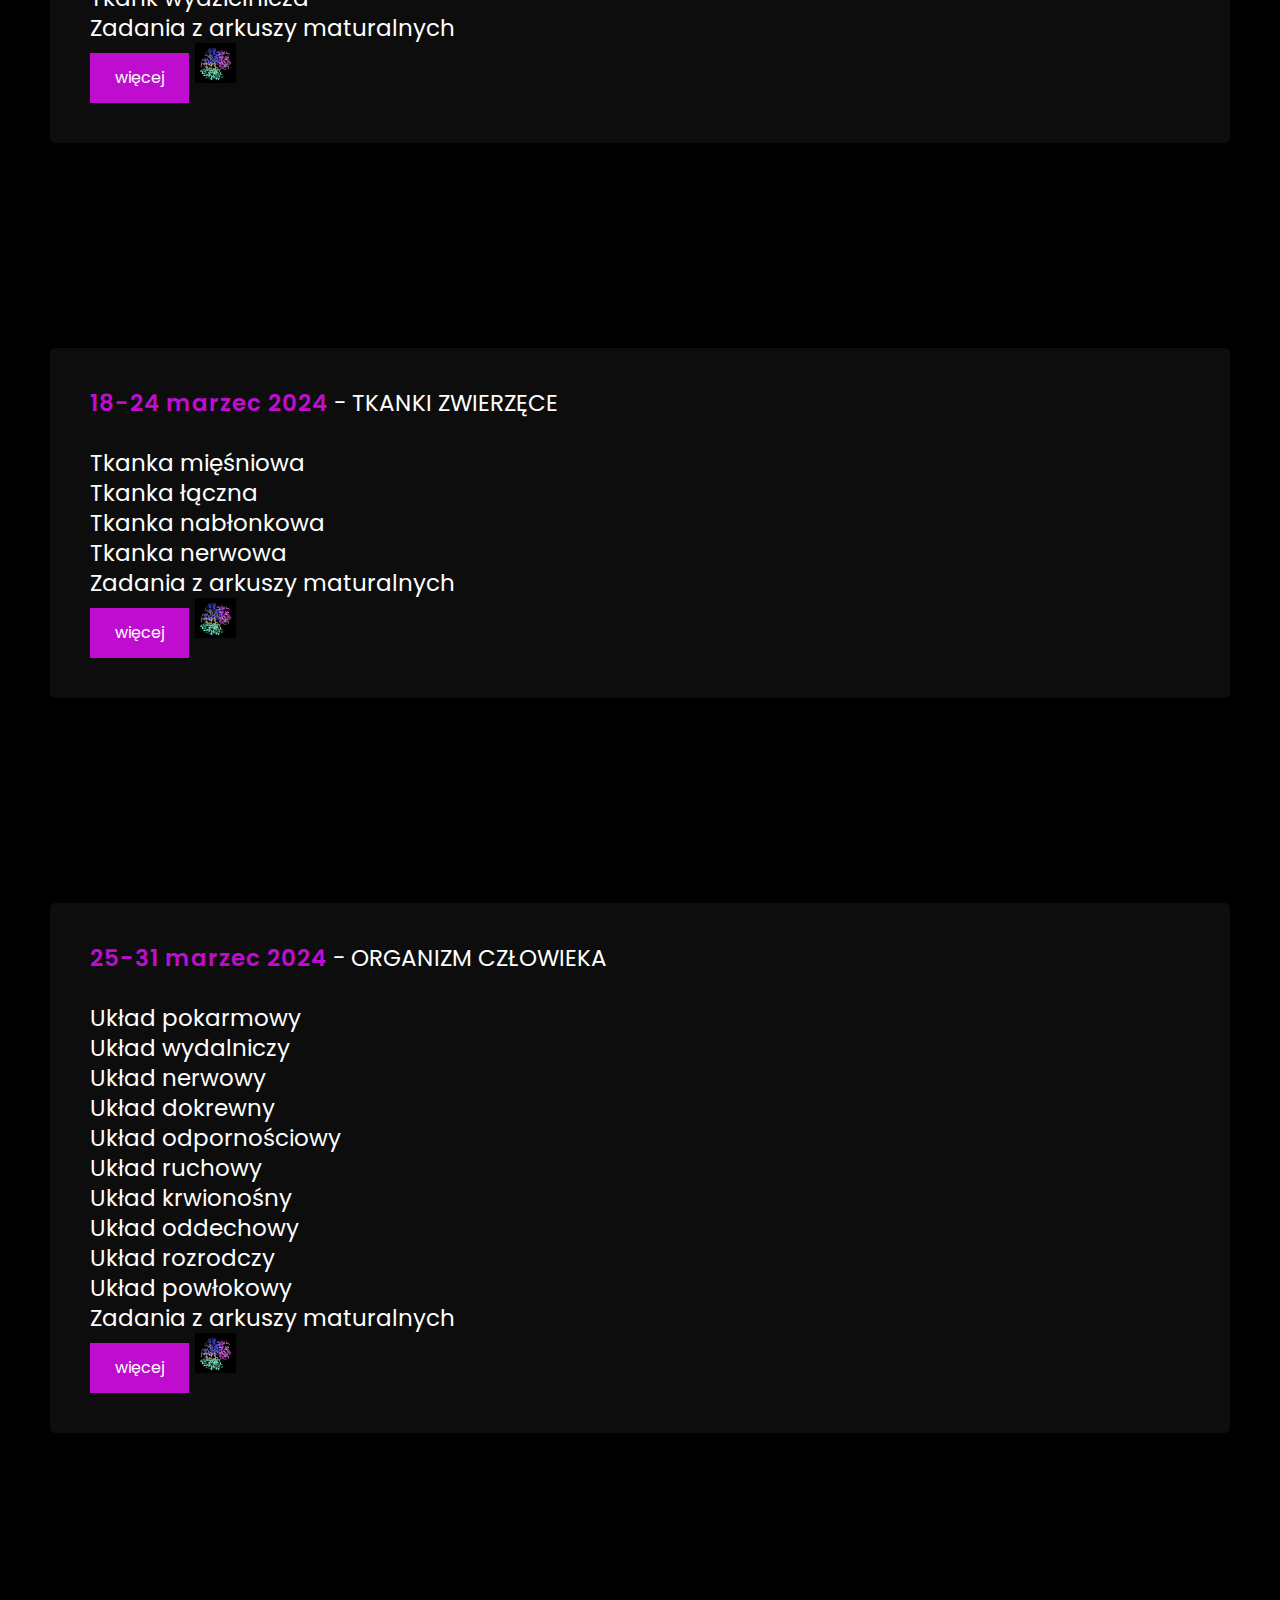
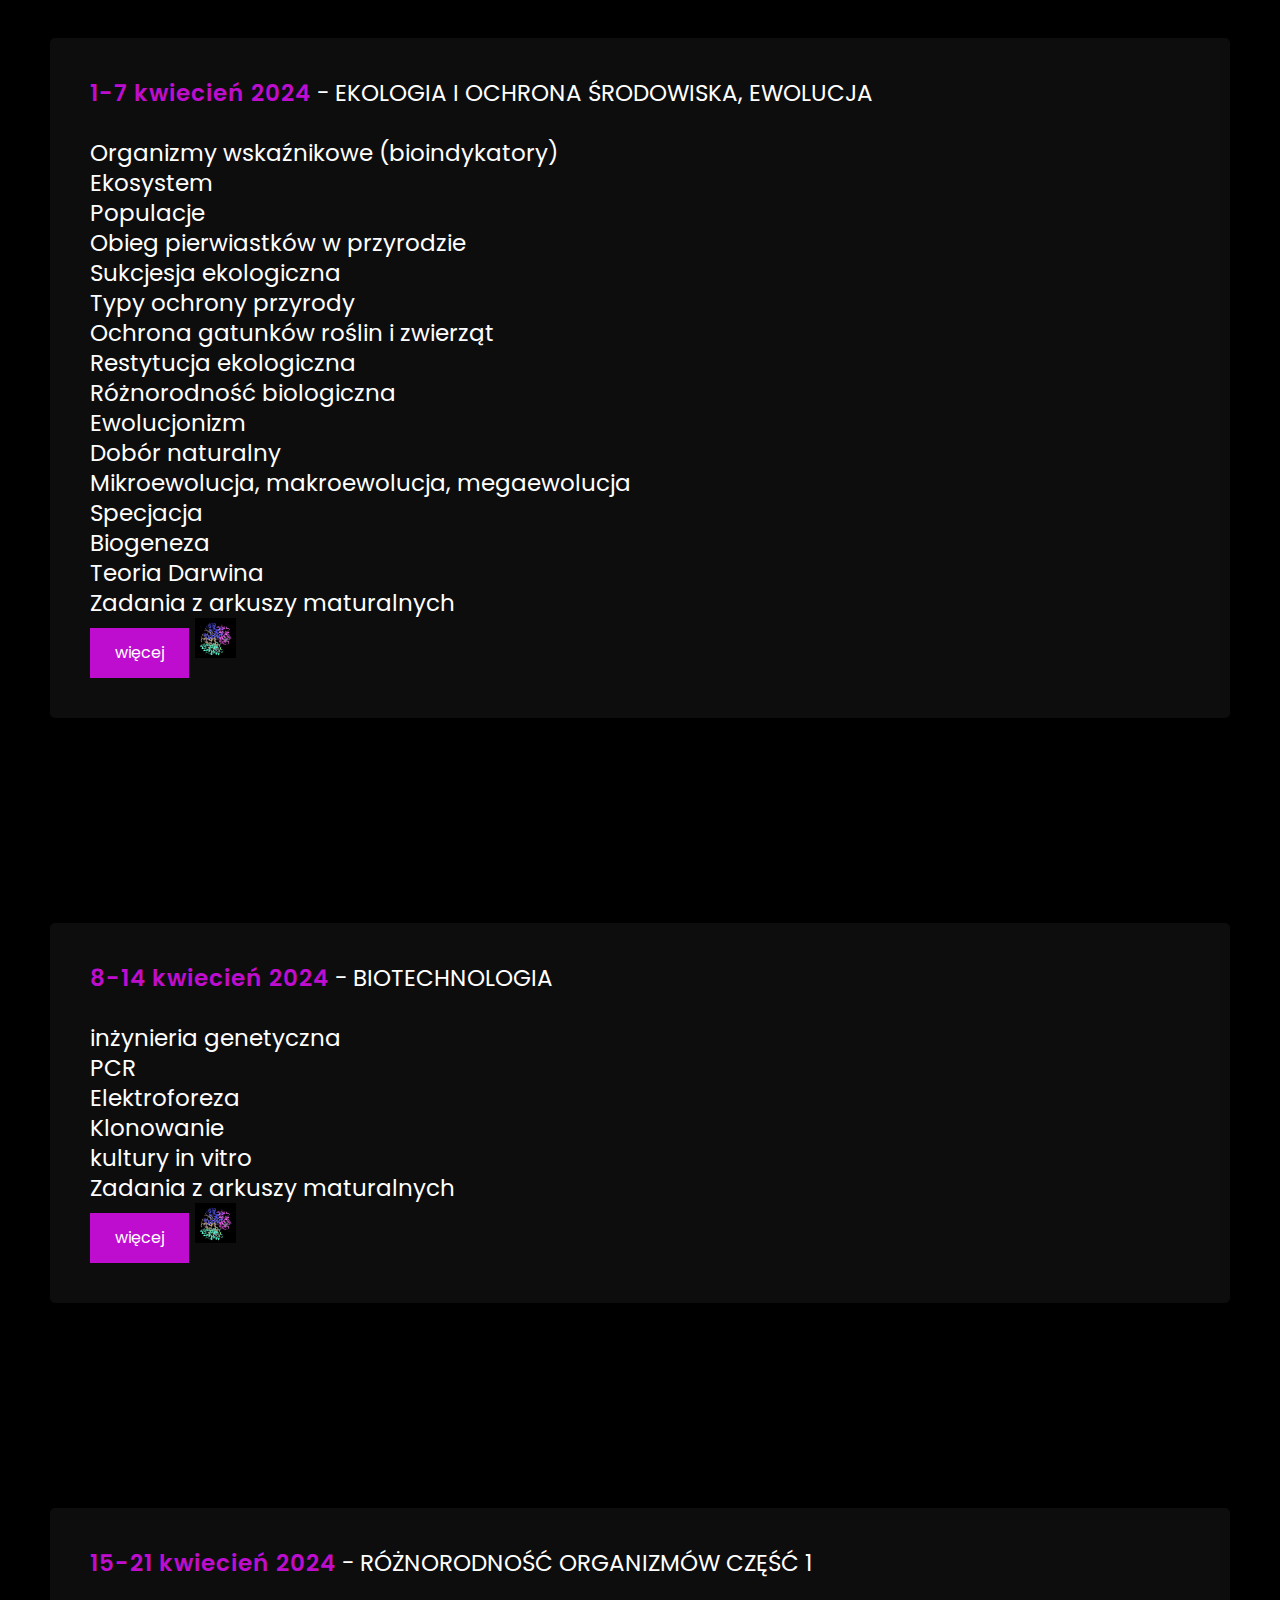
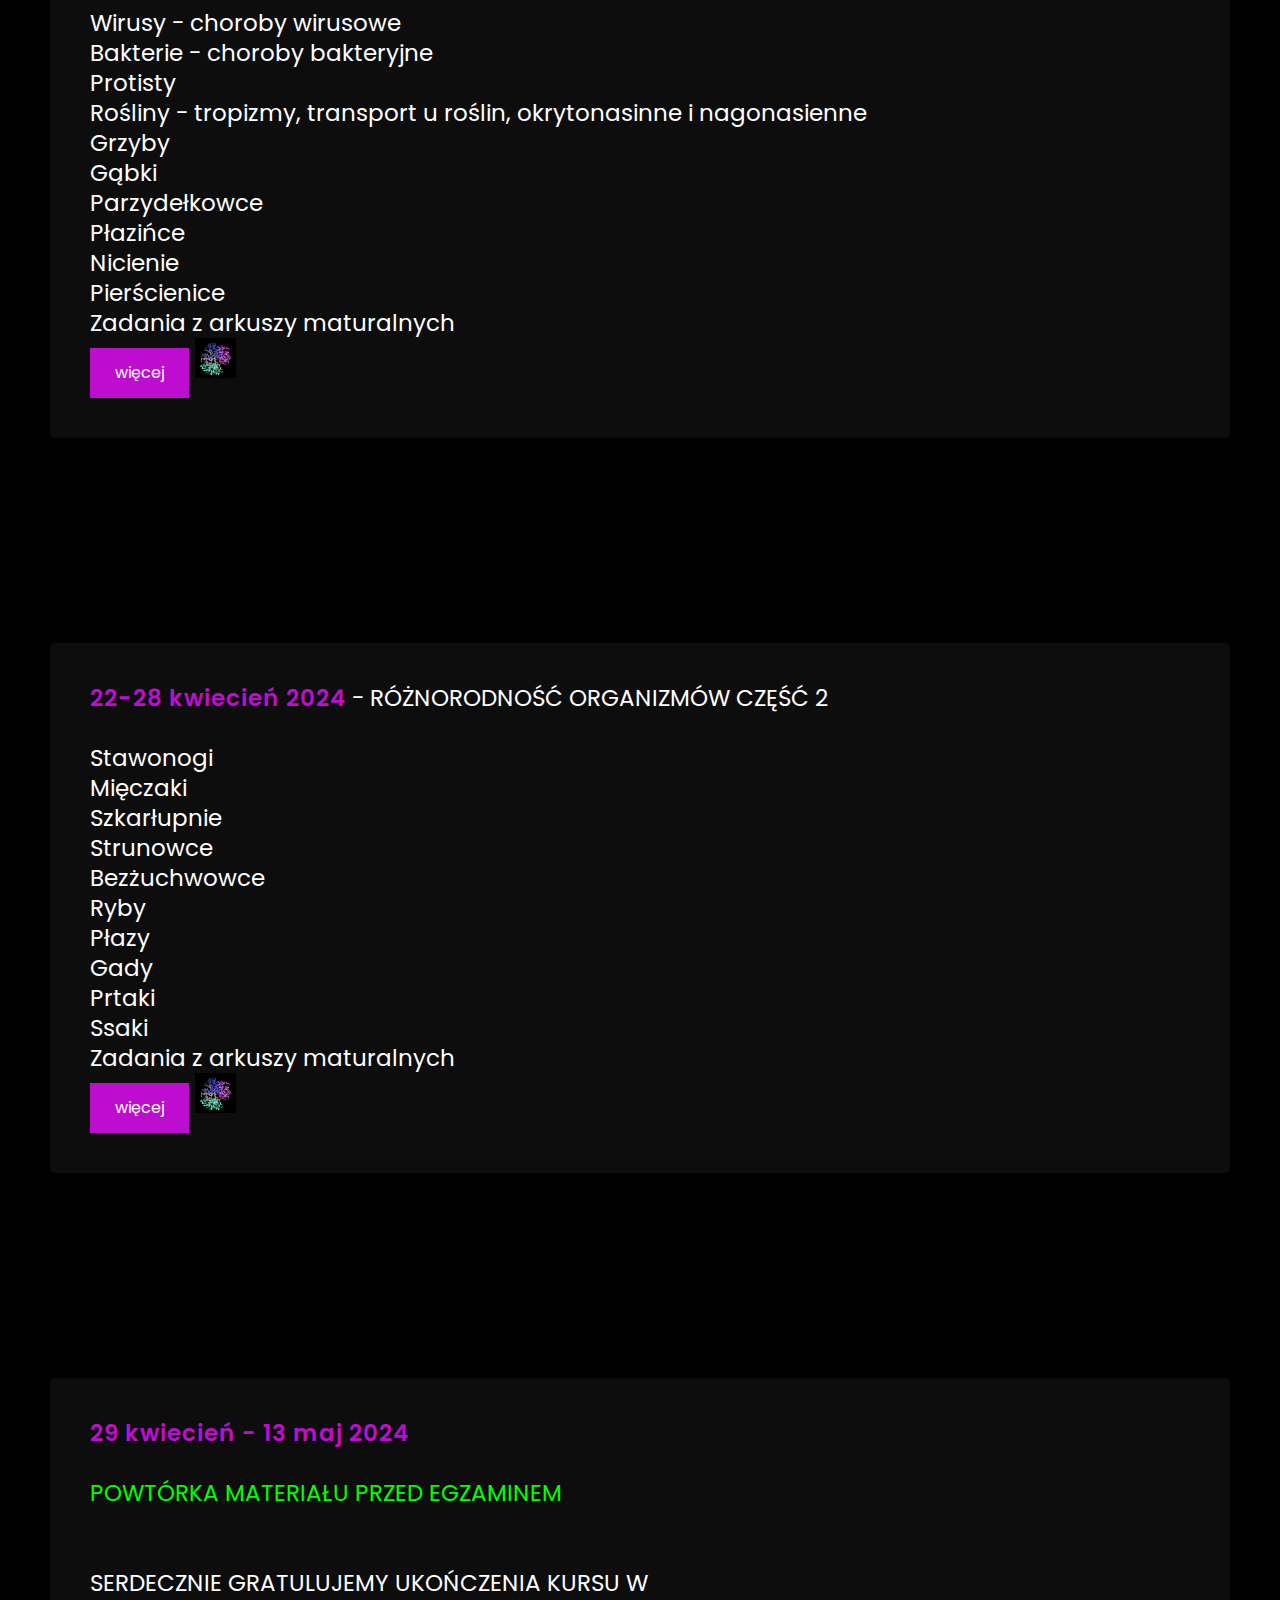
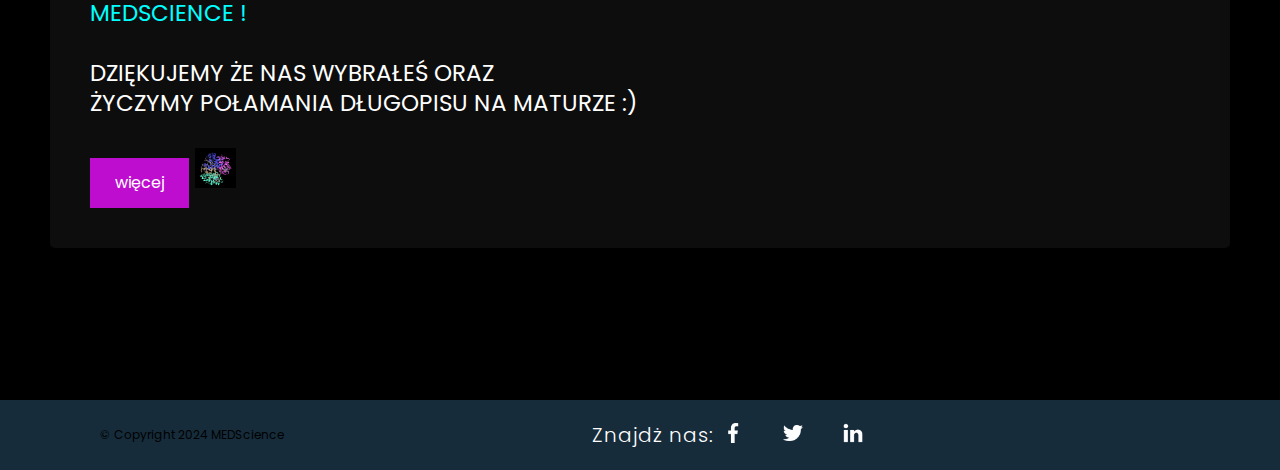
==== commit 7810b938: "Add files via upload" ====
--- a/harmonogram.html
+++ b/harmonogram.html
@@ -54,13 +54,13 @@
                         <br><br>
                         Funkcje białek<br>
                         Proces denaturacji (koagulacja i peptyzacja) i renaturacji,<br>
-                        schemat biosyntezy białka<br>
+                        Schemat biosyntezy białka<br>
+                        Budowa DNA i RNA - zasady azotowe (puryny i pirymidyny)<br>
                         Aminokwasy endogenne i egzogenne, tablica aminokwasów<br>
                         Rzędowość białek<br>
                         Wiązania występujące w białkach<br>
                         Translacja - rybosomy<br>
                         Wizualizacje 3D białek<br>
-                        Budowa DNA i RNA - zasady azotowe (puryny i pirymidyny)<br>
                         Transkrypcja a replikacja DNA<br>
                         Zadania z arkuszy maturalnych<br>
                         </br>
@@ -71,36 +71,27 @@
                   </div>
 
                   <div class= "euII">
-                        <span>12-25 luty 2024</span> - GENETYKA CZĘŚĆ 1
-                        <br><br>
+                        <span>12-18 luty 2024</span> - GENETYKA
+                        <br><br>
+                        Jądro komórkowe i jąderko<br>
                         Budowa chromosomu<br>
-                        Regulacja ekspresji informacji genetycznej u eukariontów - operon laktozowy i tryptofanowy<br>
                         Replikacja DNA<br>
-                        Jądro komórkowe i jąderko<br>
                         Podział komórki (mitoza i mejoza)<br>
-                        choroby genetyczne<br>
-                        mutacje - liczbowe, strukturalne, punktowe<br>
-                        Zadania z arkuszy maturalnych<br>
-                        </br>
-                        <div class= "iconachampion">
-                              <a href="" class="button">więcej</a>
-                                    <img src="hem.jpg" id="champion">
-                              </div>
-                  </div>
-
-                  <div class= "euIII">
-                        <span>26 luty - 3 marzec 2024</span> - GENETYKA CZĘŚĆ 2
-                        <br><br>
+                        Regulacja ekspresji informacji genetycznej u prokariontów - operon laktozowy i tryptofanowy<br>
+                        Mutacje - liczbowe, strukturalne, punktowe<br>
+                        Choroby genetyczne<br>
                         I i II Prawo Mendla<br>
                         Dziedziczenie cech<br>
-                        
-                        <div class= "iconachampion">
-                              <a href="" class="button">więcej</a>
-                                    <img src="hem.jpg" id="champion">
-                        </div>
-                  </div>
-                  <div class= "contentkal6b">
-                        <span>4-10 marzec 2024</span> - FOTOSYNTEZA
+                        Zadania z arkuszy maturalnych<br>
+                        </br>
+                        <div class= "iconachampion">
+                              <a href="" class="button">więcej</a>
+                                    <img src="hem.jpg" id="champion">
+                              </div>
+                  </div>
+
+                  <div class= "euIII">
+                        <span>19 luty - 25 luty 2024</span> - FOTOSYNTEZA
                         <br><br>
                         Przenośniki elektronów<br>
                         Faza jasna fotosyntezy (niezależna od światła)<br>
@@ -110,16 +101,15 @@
                         Chemosynteza - bakterie chemosyntezujące<br>
                         Zadania z arkuszy maturalnych<br>
                         
-                        <div class= "iconachampion">
-                              <a href="" class="button">więcej</a>
-                             
-                                    <img src="hem.jpg" id="champion">
-                        </div>
-                  </div>
-
-                  <div class= "euIV">
-                        <span>11-17 marzec 2024</span> - ODDYCHANIE KOMÓRKOWE
-                        </br><br>
+                        
+                        <div class= "iconachampion">
+                              <a href="" class="button">więcej</a>
+                                    <img src="hem.jpg" id="champion">
+                        </div>
+                  </div>
+                  <div class= "contentkal6b">
+                        <span>26 luty - 3 marzec 2024</span> - ODDYCHANIE KOMÓRKOWE
+                        <br><br>
                         Budowa mitochondium - teoria endosymbiozy, organellum półautonomiczne<br>
                         Przenośniki elektronów<br>
                         Acetylo koenzym A (acetylo-CoA)<br>
@@ -129,14 +119,16 @@
                         Łańcuch oddechowy<br>
                         Oddychanie beztlenowe - fermentacja
                         Zadania z arkuszy maturalnych<br>
-                        <div class= "iconachampion">
-                              <a href="" class="button">więcej</a>
-                                    <img src="hem.jpg" id="champion">
-                        </div>
-                  </div>
-
-                  <div class= "u1">
-                        <span>18-24 marzec 2024</span> - BUDOWA KOMÓREK
+                        
+                        <div class= "iconachampion">
+                              <a href="" class="button">więcej</a>
+                             
+                                    <img src="hem.jpg" id="champion">
+                        </div>
+                  </div>
+
+                  <div class= "euIV">
+                        <span>4-10 marzec 2024</span> - BUDOWA KOMÓREK
                         </br><br>
                         <p style=color:#00ff00>WARSZTAT Z MODELAMI KOMÓRKOWYMI I MIKROSKOPEM</p> <br>
                         Model 3D komórki roślinnej i zwierzęcej<br>
@@ -153,25 +145,33 @@
                         Roztwór hipertoniczny, izotoniczny i hipotoniczny<br>
                         Gradient stężeń, związki z powinowactwem do wody<br>
                         Zadania z arkuszy maturalnych
-                        </br>
-                        <div class= "iconachampion">
-                        <a href="  " class="button">więcej</a>
-                       
-                              <img src="hem.jpg" id="champion">
-                        </div>
-                  </div>
-
-                  <div class= "pp1">
-                        <span>25-31 marzec 2024 </span> - TKANKI ROŚLINNE I ZWIERZĘCE
-                        </br><br>
-                        <b>Tkanki roślinne:</b><br>
+                        <div class= "iconachampion">
+                              <a href="" class="button">więcej</a>
+                                    <img src="hem.jpg" id="champion">
+                        </div>
+                  </div>
+
+                  <div class= "u1">
+                        <span>11-17 marzec 2024</span> - TKANKI ROŚLINNE 
+                        </br><br>
                         Tkanka twórcza<br>
                         Tkanka miękiszowa<br>
                         Tkanka okrywająca<br>
                         Tkanka wzmacniająca<br>
                         Tkanka przewodząca<br>
                         Tkank wydzielnicza<br>
-                        <b>Tkanki zwierzęce:</b><br>
+                        Zadania z arkuszy maturalnych
+                        </br>
+                        <div class= "iconachampion">
+                        <a href="  " class="button">więcej</a>
+                       
+                              <img src="hem.jpg" id="champion">
+                        </div>
+                  </div>
+
+                  <div class= "pp1">
+                        <span>18-24 marzec 2024 </span> - TKANKI ZWIERZĘCE
+                        </br><br>
                         Tkanka mięśniowa<br>
                         Tkanka łączna<br>
                         Tkanka nabłonkowa<br>
@@ -186,7 +186,7 @@
                   </div>
 
                   <div class= "u2">
-                        <span>1-7 kwiecień 2024</span> - ORGANIZM CZŁOWIEKA
+                        <span>25-31 marzec 2024</span> - ORGANIZM CZŁOWIEKA
                         </br><br>
                         Układ pokarmowy<br>
                         Układ wydalniczy<br>
@@ -207,7 +207,7 @@
                   </div>
 
                   <div class= "euV">
-                        <span>8-14 kwiecień 2024</span> - EKOLOGIA I OCHRONA ŚRODOWISKA, EWOLUCJA
+                        <span>1-7 kwiecień 2024</span> - EKOLOGIA I OCHRONA ŚRODOWISKA, EWOLUCJA
                         </br><br>
                         Organizmy wskaźnikowe (bioindykatory)<br>
                         Ekosystem<br>
@@ -233,7 +233,7 @@
                   </div>
 
                   <div class= "contentkal6c">
-                        <span>15-21 kwiecień 2024</span> - BIOTECHNOLOGIA
+                        <span>8-14 kwiecień 2024</span> - BIOTECHNOLOGIA
                         <br><br>
                         inżynieria genetyczna<br>
                         PCR<br>
@@ -249,7 +249,7 @@
                   </div>
 
                   <div class= "pp2">
-                        <span>22-28 kwiecień 2024</span> - RÓŻNORODNOŚĆ ORGANIZMÓW
+                        <span>15-21 kwiecień 2024</span> - RÓŻNORODNOŚĆ ORGANIZMÓW CZĘŚĆ 1
                         </br><br>
                         Wirusy - choroby wirusowe<br>
                         Bakterie - choroby bakteryjne<br>
@@ -261,6 +261,16 @@
                         Płazińce<br>
                         Nicienie<br>
                         Pierścienice<br>
+                        Zadania z arkuszy maturalnych
+                        </br>
+                        <div class= "iconachampion">
+                              <a href="" class="button">więcej</a>
+                                    <img src="hem.jpg" id="champion">
+                        </div>
+                  </div>
+                  <div class= "pp2">
+                        <span>22-28 kwiecień 2024</span> - RÓŻNORODNOŚĆ ORGANIZMÓW CZĘŚĆ 2
+                        </br><br>
                         Stawonogi<br>
                         Mięczaki<br>
                         Szkarłupnie<br>
--- a/style.css
+++ b/style.css
@@ -667,7 +667,7 @@
     width: 100%;
     display: flex;
     justify-content: space-between;
-    align-items: center;
+    
     flex-wrap: wrap;
     margin-top: 60px;
 }
@@ -676,10 +676,10 @@
     position: relative;
     background: #fff;
     width: 400px;
-    height:1200px;
+    height:1380px;
     display: flex;
     justify-content: center;
-    align-items: center;
+    
     margin-bottom: 40px;
 }
 .card .container .serviceBx img
@@ -984,7 +984,7 @@
     .card .container
     {
         justify-content: center;
-        margin-top: 20px;
+        
     }
     .card .container .serviceBx
     {
